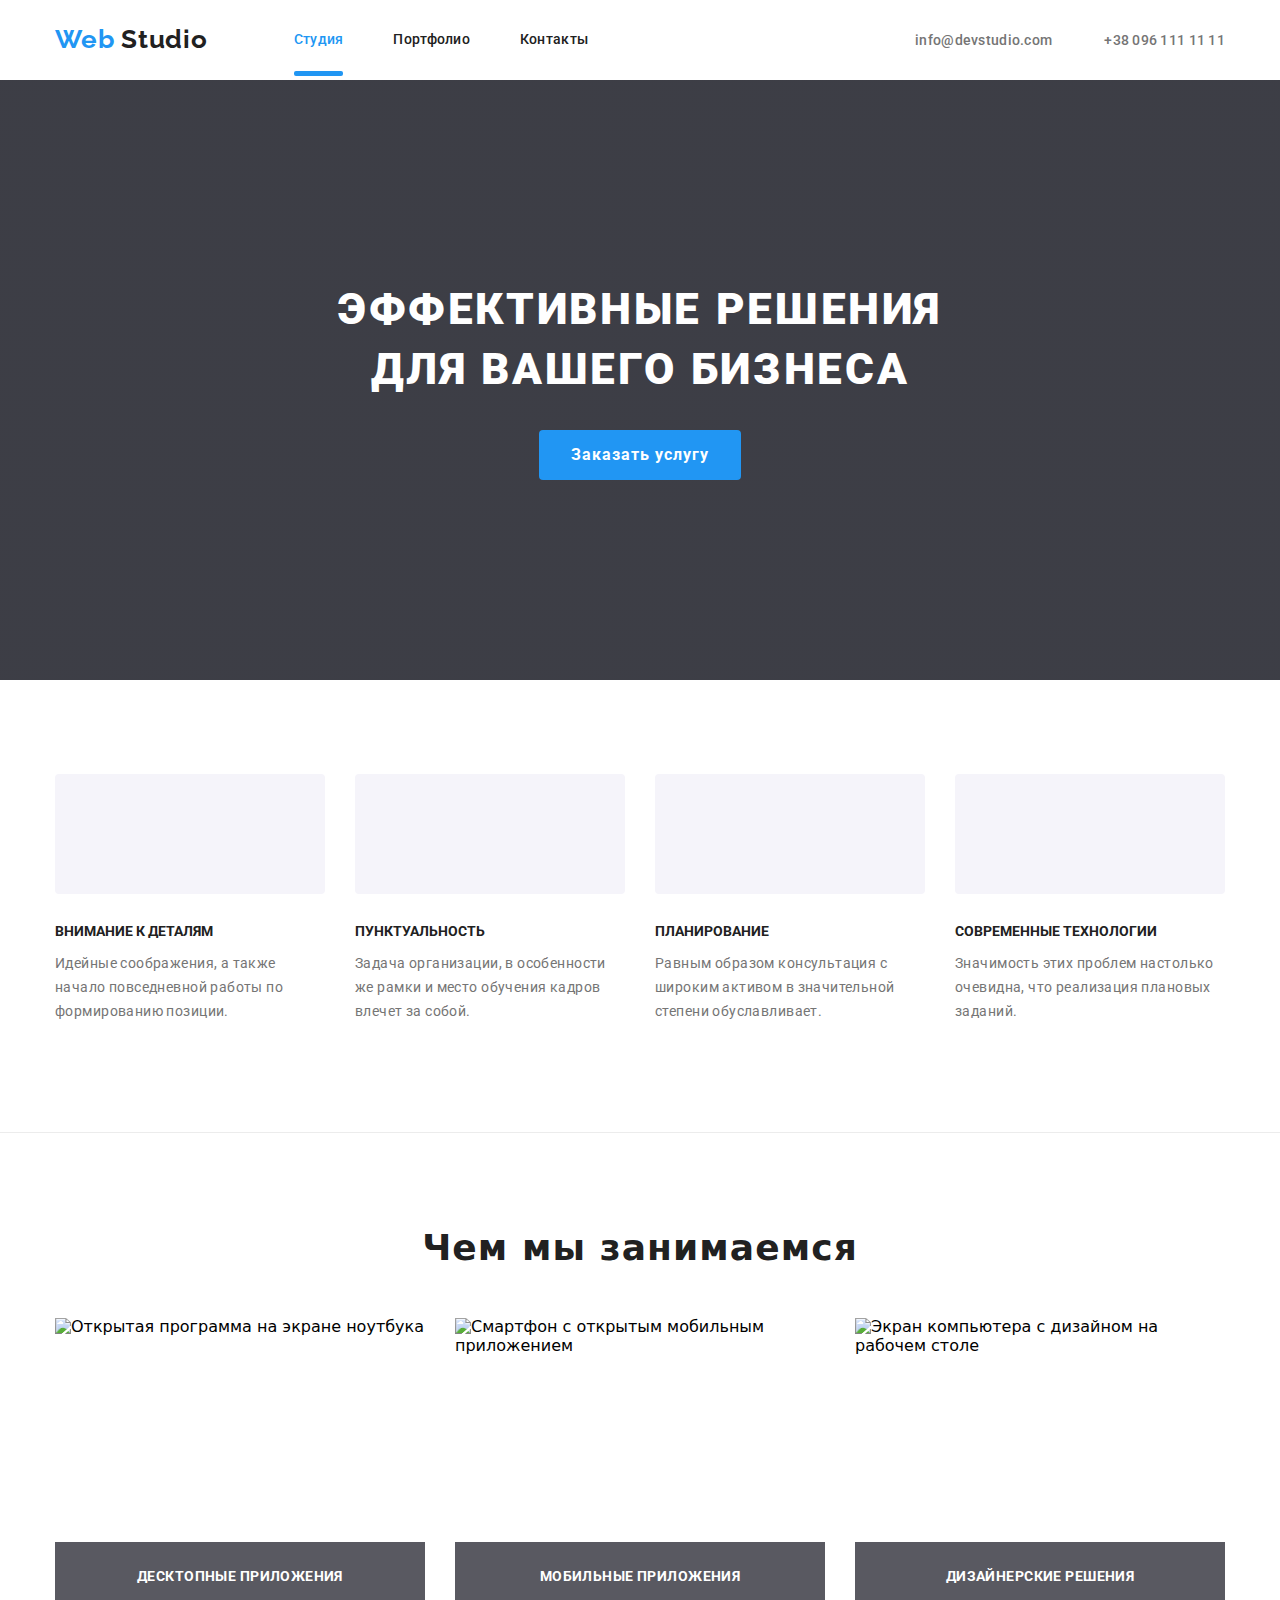
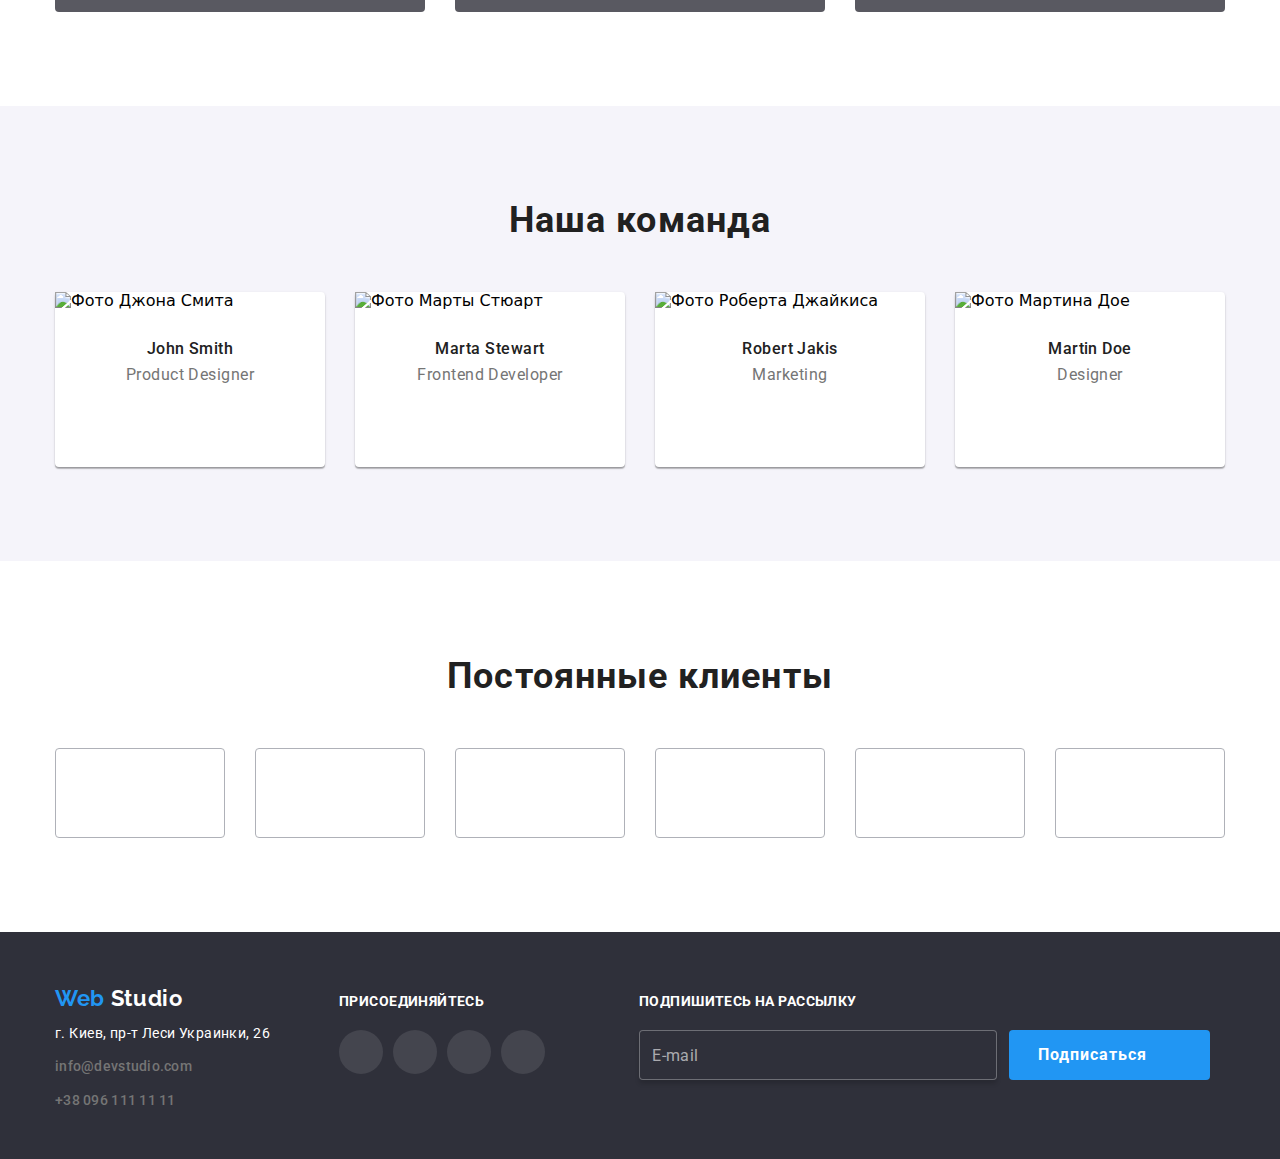
==== index.html @ b124687b "Modal start" ====
<!DOCTYPE html>
<html lang="ru">
  <head>
    <meta charset="UTF-8" />
    <meta name="viewport" content="width=device-width, initial-scale=1.0" />
    <link
      href="https://fonts.googleapis.com/css2?family=Raleway:wght@700&amp;family=Roboto:wght@400;500;700;900&amp;display=swap"
      rel="stylesheet"
    />
    <link rel="stylesheet" href="./css/main.min.css" />
    <title>Студия</title>
  </head>

  <body class="body">
    <!-- Шапка сайта -->
    <header class="page-header">
      <div class="container">
        <nav class="site-nav">
            <a class="link logo" lang="en" href="./index.html" 
              ><span class="web">Web</span> Studio</a
            >
            <button 
            type="button" 
            class="menu-button"
            aria-expanded="false"
            aria-controls="menu"
            data-menu-button
            >
            <svg
              width="40"
              height="40"
              aria-label="Переключатель мобильного меню"
            >
              <use class="icon-closed" href="./images/sprite.svg#icon-menu-closed"></use>
              <use class="icon-opened" href="./images/sprite.svg#icon-menu-opened"></use>
            </svg>
            </button>
            <div class="menu" id="menu" data-menu>
            <ul class="main-nav list">
              <li><a href="./index.html" class="link current">
                <span class="link-name current">Студия</span></a></li>
              <li><a href="./portfolio.html" class="link">Портфолио</a></li>
              <li><a href="" class="link">Контакты</a></li>
            </ul>
          <ul class="contacts list">
            <li class="contacts-item">
              <a class="contacts-link" href="mailto:info@devstudio.com">
                <svg class="icon envelope">
                  <use href="./images/sprite.svg#envelope"></use>
                </svg>
                info@devstudio.com
              </a>
            </li>
            <li class="contacts-item">
              <a class="contacts-link" href="tel:380961111111">
                <svg class="icon smartphone">
                  <use href="./images/sprite.svg#smartphone"></use>
                </svg>
                +38 096 111 11 11</a
              >
            </li>
          </ul>
          </div>
      </nav>
      </div>
    </header>
    <main>
      <!-- Функция заказа услуги -->
      <section class="hero">
        <div class="hero-content">
          <h1 class="hero-title">
            эффективные решения <br />для вашего бизнеса
          </h1>
          <button data-open-modal class="hero-button">Заказать услугу</button>
          <div class="backdrop is-hidden" data-backdrop>
            <form class="modal js-speaker-form" autocomplete="off">
              <h2 class="form-title">Оставьте свои данные, мы вам перезвоним</h2>
              <div class="form-field">
        <span class="form-icon">
          <svg class="icon-modal-mail" width=15 height=12>
           <use href="./images/sprite.svg#icon-modal-name"></use>
          </svg></span>
        <input
          type="text"
          class="form-input"
          name="name"
          id="name"
          placeholder=" "
        />
        <label for="name" class="form-label">Имя</label>
      </div>
      <div class="form-field">
      <span class="form-icon">
        <svg class="icon-modal-mail" width=15 height=12>
           <use href="./images/sprite.svg#icon-modal-phone"></use>
          </svg>
      </span>
      <input
          type="tel"
          class="form-input"
          name="telephone"
          id="telephone"
          placeholder=" "
        />
        <label for="telephone" class="form-label">Телефон</label>
      </div>
      <div class="form-field">
        <span class="form-icon">
          <svg class="icon-modal-mail" width=15 height=12>
           <use href="./images/sprite.svg#icon-modal-mail"></use>
          </svg>
        </span>
        <input
          type="email"
          class="form-input"
          name="mail"
          id="mail"
          placeholder=" "
        />
        <label for="mail" class="form-label">Почта</label>
      </div>
      <div class="form-field-comment">
        <textarea
          class="form-textarea"
          name="comment"
          id="comment"
          rows="8"
          placeholder=" "
        ></textarea>
        <label for="comment" class="form-comment">Комментарий</label>
      </div>
       <label class="form-checkbox">
              <input
                class="input-checkbox"
                type="checkbox"
                name="term"
                value="term"
              />
            <span class="icon-checkbox"></span>
            <span class="label-checkbox">Соглашаюсь с рассылкой и принимаю
              <a class="text-link" href="">Условия договора</a></span>
            </label>
      <button class="button-send">Отправить</button>
              <button class="btn-close" data-close-modal></button>
            </form>
            </div>
          </div>
        </div>
      </section>
      <!-- Преимущества -->
      <section class="benefits">
        <div class="container">
          <h2 class="visually-hidden benefits-title">Преимущества</h2>
          <ul class="benefits-flex list">
            <li class="benefits-item">
              <svg class="benefits-icon">
                <use href="./images/sprite.svg#antenna"></use>
              </svg>
              <h3 class="benefits-subtitle">Внимание к деталям</h3>
              <p class="benefits-text">
                Идейные соображения, а также начало повседневной работы по
                формированию позиции.
              </p>
            </li>
            <li class="benefits-item">
              <svg class="benefits-icon">
                <use href="./images/sprite.svg#clock"></use>
              </svg>
              <h3 class="benefits-subtitle">Пунктуальность</h3>
              <p class="benefits-text">
                Задача организации, в особенности же рамки и место обучения
                кадров влечет за собой.
              </p>
            </li>
            <li class="benefits-item">
              <svg class="benefits-icon">
                <use href="./images/sprite.svg#diagram"></use>
              </svg>
              <h3 class="benefits-subtitle">Планирование</h3>
              <p class="benefits-text">
                Равным образом консультация с широким активом в значительной
                степени обуславливает.
              </p>
            </li>
            <li class="benefits-item">
              <svg class="benefits-icon">
                <use href="./images/sprite.svg#astronaut"></use>
              </svg>
              <h3 class="benefits-subtitle">Современные технологии</h3>
              <p class="benefits-text">
                Значимость этих проблем настолько очевидна, что реализация
                плановых заданий.
              </p>
            </li>
          </ul>
        </div>
      </section>
      <!-- Предоставляемые услуги -->
      <section class="products">
        <div class="container">
          <h2 class="products-title">Чем мы занимаемся</h2>
          <ul class="products-flex list">
            <li class="products-item">
              <img
              class="image"
                src="./images/devices/laptop.jpg"
                alt="Открытая программа на экране ноутбука"
                width="370"
                height="294"
              />
              <p class="products-text">Десктопные приложения</p>
            </li>
            <li class="products-item">
              <img
              class="image"
                src="./images/devices/phone.jpg"
                alt="Смартфон c открытым мобильным приложением"
                width="370"
                height="294"
              />
              <p class="products-text">Мобильные приложения</p>
            </li>
            <li class="products-item">
              <img
              class="image"
                src="./images/devices/computer.jpg"
                alt="Экран компьютера с дизайном на рабочем столе"
                width="370"
                height="294"
              />
              <p class="products-text">Дизайнерские решения</p>
            </li>
          </ul>
        </div>
      </section>
      <!-- Команда -->
      <section class="workers">
        <div class="container">
          <h2 class="workers-title">Наша команда</h2>
          <ul class="workers-flex list">
            <li class="workers-item">
              <img
                src="./images/teamworkers/john.jpg"
                alt="Фото Джона Смита"
                width="270"
              />
              <h3 class="workers-subtitle">John Smith</h3>
              <p class="workers-text">Product Designer</p>
              <ul class="workers-socials list">
                <li class="workers-socials item">
                  <a
                    href="https://www.instagram.com/"
                    aria-label="Ссылка на Instagram"
                    class="workers-link"
                  >
                    <svg class="social-icon" width="20" height="20">
                      <use href="./images/sprite.svg#instagram"></use>
                    </svg>
                  </a>
                </li>
                <li class="workers-socials item">
                  <a
                    href="https://www.twitter.com/"
                    aria-label="Ссылка на Twitter"
                    class="workers-link"
                  >
                    <svg class="social-icon" width="20" height="20">
                      <use href="./images/sprite.svg#twitter"></use>
                    </svg>
                  </a>
                </li>
                <li class="workers-socials item">
                  <a
                    href="https://www.facebook.com/"
                    aria-label="Ссылка на Facebook"
                    class="workers-link"
                    ><svg class="social-icon" width="20" height="20">
                      <use href="./images/sprite.svg#facebook"></use></svg
                  ></a>
                </li>
                <li class="workers-socials item">
                  <a
                    href="https://www.linkedin.com/"
                    aria-label="Ссылка на LinkedIn"
                    class="workers-link"
                    ><svg class="social-icon" width="20" height="20">
                      <use href="./images/sprite.svg#linkedin"></use></svg
                  ></a>
                </li>
              </ul>
            </li>
            <li class="workers-item">
              <img
                src="./images/teamworkers/marta.jpg"
                alt="Фото Марты Стюарт"
                width="270"
              />
              <h3 class="workers-subtitle">Marta Stewart</h3>
              <p class="workers-text">Frontend Developer</p>
              <ul class="workers-socials list">
                <li class="workers-socials item">
                  <a
                    href="https://www.instagram.com/"
                    aria-label="Ссылка на Instagram"
                    class="workers-link"
                  >
                    <svg class="social-icon" width="20" height="20">
                      <use href="./images/sprite.svg#instagram"></use>
                    </svg>
                  </a>
                </li>
                <li class="workers-socials item">
                  <a
                    href="https://www.twitter.com/"
                    aria-label="Ссылка на Twitter"
                    class="workers-link"
                  >
                    <svg class="social-icon" width="20" height="20">
                      <use href="./images/sprite.svg#twitter"></use>
                    </svg>
                  </a>
                </li>
                <li class="workers-socials item">
                  <a
                    href="https://www.facebook.com/"
                    aria-label="Ссылка на Facebook"
                    class="workers-link"
                    ><svg class="social-icon" width="20" height="20">
                      <use href="./images/sprite.svg#facebook"></use></svg
                  ></a>
                </li>
                <li class="workers-socials item">
                  <a
                    href="https://www.linkedin.com/"
                    aria-label="Ссылка на LinkedIn"
                    class="workers-link"
                    ><svg class="social-icon" width="20" height="20">
                      <use href="./images/sprite.svg#linkedin"></use></svg
                  ></a>
                </li>
              </ul>
            </li>
            <li class="workers-item">
              <img
                src="./images/teamworkers/robert.jpg"
                alt="Фото Роберта Джайкиса"
                width="270"
              />
              <h3 class="workers-subtitle">Robert Jakis</h3>
              <p class="workers-text">Marketing</p>
              <ul class="workers-socials list">
                <li class="workers-socials item">
                  <a
                    href="https://www.instagram.com/"
                    aria-label="Ссылка на Instagram"
                    class="workers-link"
                  >
                    <svg class="social-icon" width="20" height="20">
                      <use href="./images/sprite.svg#instagram"></use>
                    </svg>
                  </a>
                </li>
                <li class="workers-socials item">
                  <a
                    href="https://www.twitter.com/"
                    aria-label="Ссылка на Twitter"
                    class="workers-link"
                  >
                    <svg class="social-icon" width="20" height="20">
                      <use href="./images/sprite.svg#twitter"></use>
                    </svg>
                  </a>
                </li>
                <li class="workers-socials item">
                  <a
                    href="https://www.facebook.com/"
                    aria-label="Ссылка на Facebook"
                    class="workers-link"
                    ><svg class="social-icon" width="20" height="20">
                      <use href="./images/sprite.svg#facebook"></use></svg
                  ></a>
                </li>
                <li class="workers-socials item">
                  <a
                    href="https://www.linkedin.com/"
                    aria-label="Ссылка на LinkedIn"
                    class="workers-link"
                    ><svg class="social-icon" width="20" height="20">
                      <use href="./images/sprite.svg#linkedin"></use></svg
                  ></a>
                </li>
              </ul>
            </li>
            <li class="workers-item">
              <img
                src="./images/teamworkers/martin.jpg"
                alt="Фото Мартина Дое"
                width="270"
              />
              <h3 class="workers-subtitle">Martin Doe</h3>
              <p class="workers-text">Designer</p>
              <ul class="workers-socials list">
                <li class="workers-socials item">
                  <a
                    href="https://www.instagram.com/"
                    aria-label="Ссылка на Instagram"
                    class="workers-link"
                  >
                    <svg class="social-icon" width="20" height="20">
                      <use href="./images/sprite.svg#instagram"></use>
                    </svg>
                  </a>
                </li>
                <li class="workers-socials item">
                  <a
                    href="https://www.twitter.com/"
                    aria-label="Ссылка на Twitter"
                    class="workers-link"
                  >
                    <svg class="social-icon" width="20" height="20">
                      <use href="./images/sprite.svg#twitter"></use>
                    </svg>
                  </a>
                </li>
                <li class="workers-socials item">
                  <a
                    href="https://www.facebook.com/"
                    aria-label="Ссылка на Facebook"
                    class="workers-link"
                    ><svg class="social-icon" width="20" height="20">
                      <use href="./images/sprite.svg#facebook"></use></svg
                  ></a>
                </li>
                <li class="workers-socials item">
                  <a
                    href="https://www.linkedin.com/"
                    aria-label="Ссылка на LinkedIn"
                    class="workers-link"
                    ><svg class="social-icon" width="20" height="20">
                      <use href="./images/sprite.svg#linkedin"></use></svg
                  ></a>
                </li>
              </ul>
            </li>
          </ul>
        </div>
      </section>
      <!-- Постоянные клиенты -->
      <section class="clients">
        <div class="container">
          <h2 class="clients-title">Постоянные клиенты</h2>
          <ul class="clients-flex list">
            <li class="clients-item">
              <a href="" aria-label="Ссылка на YA & CO" class="clients-link">
                <svg class="clients-icon" width="45" height="50">
                  <use href="./images/sprite.svg#client1"></use>
                </svg>
              </a>
            </li>
            <li class="clients-item">
              <a
                href=""
                aria-label="Ссылка на COMPANY TAGLINE HERE"
                class="clients-link"
              >
                <svg class="clients-icon" width="40" height="52">
                  <use href="./images/sprite.svg#client2"></use>
                </svg>
              </a>
            </li>
            <li class="clients-item">
              <a href="" aria-label="Ссылка на COMPANY" class="clients-link">
                <svg class="clients-icon" width="41" height="42">
                  <use href="./images/sprite.svg#client3"></use>
                </svg>
              </a>
            </li>
            <li class="clients-item">
              <a
                href=""
                aria-label="Ссылка на FOSTER PETERS"
                class="clients-link"
              >
                <svg class="clients-icon" width="80" height="42">
                  <use href="./images/sprite.svg#client4"></use>
                </svg>
              </a>
            </li>
            <li class="clients-item">
              <a href="" aria-label="Ссылка на BRAND" class="clients-link">
                <svg class="clients-icon" width="59" height="47">
                  <use href="./images/sprite.svg#client5"></use>
                </svg>
              </a>
            </li>
            <li class="clients-item">
              <a
                href=""
                aria-label="Ссылка на COMPANY TAG LINE"
                class="clients-link"
              >
                <svg class="clients-icon" width="88" height="45">
                  <use href="./images/sprite.svg#client6"></use>
                </svg>
              </a>
            </li>
          </ul>
        </div>
      </section>
    </main>
    <!-- Футер -->
    <footer class="footer">
      <div class="container">
        <div class="footer-flex">
          <div class="footer-info">
            <a lang="en" href="./index.html" class="footer-logo"
              ><span class="web">Web</span> Studio</a
            >
            <address>
              <a
                href="https://www.google.com/maps/place/%D0%B1%D1%83%D0%BB.+%D0%9B%D0%B5%D1%81%D0%B8+%D0%A3%D0%BA%D1%80%D0%B0%D0%B8%D0%BD%D0%BA%D0%B8,+26,+%D0%9A%D0%B8%D0%B5%D0%B2,+02000/@50.4265807,30.5361971,17z/data=!3m1!4b1!4m5!3m4!1s0x40d4cf0e033ecbe9:0x57a4dffefec77da0!8m2!3d50.4265807!4d30.5383858"
                class="address"
                target="_blank"
                >г. Киев, пр-т Леси Украинки, 26</a
              >
            </address>
            <ul class="footer-contacts list">
              <li class="footer-contacts-link">
                <a class="contacts-link" href="mailto:info@devstudio.com"
                  >info@devstudio.com</a
                >
              </li>
              <li class="footer-contacts-link">
                <a class="contacts-link" href="tel:380961111111"
                  >+38 096 111 11 11</a
                >
              </li>
            </ul>
          </div>
          <!-- Ссылки на соц сети -->
          <div class="footer-join">
            <p class="socials-subtitle">присоединяйтесь</p>
            <ul class="footer-socials list">
              <li class="socials-item">
                <a
                  class="socials-link"
                  href="https://www.instagram.com/"
                  aria-label="Ссылка на Instagram"
                >
                  <svg class="social-icon footer" width="20" height="20">
                    <use href="./images/sprite.svg#instagram"></use>
                  </svg>
                </a>
              </li>
              <li class="socials-item">
                <a
                  class="socials-link"
                  href="https://www.twitter.com/"
                  aria-label="Ссылка на Twitter"
                >
                  <svg class="social-icon footer" width="20" height="20">
                    <use href="./images/sprite.svg#twitter"></use>
                  </svg>
                </a>
              </li>
              <li class="socials-item">
                <a
                  class="socials-link"
                  href="https://www.facebook.com/"
                  aria-label="Ссылка на Facebook"
                >
                  <svg class="social-icon footer" width="20" height="20">
                    <use href="./images/sprite.svg#facebook"></use>
                  </svg>
                </a>
              </li>
              <li class="socials-item">
                <a
                  class="socials-link"
                  href="https://www.linkedin.com/"
                  aria-label="Ссылка на LinkedIn"
                >
                  <svg class="social-icon footer" width="20" height="20">
                    <use href="./images/sprite.svg#linkedin"></use></svg
                ></a>
              </li>
            </ul>
          </div>
          <form class="form js-speaker-form" autocomplete="off">
        <label for="mail" class="label-subscription">подпишитесь на рассылку</label>
        </br>
        <div class="form-subscription">
        <input
          type="email"
          name="mail"
          id="mail"
          placeholder="E-mail"
        />
        <button type="submit">Подписаться<svg class="icon-send">
          <use href="./images/sprite.svg#send"></use></svg>
        </button>
      </div>
    </footer>
    <script>
      (() => {
        document
          .querySelector('.js-speaker-form')
          .addEventListener('submit', e => {
            e.preventDefault();

            new FormData(e.currentTarget).forEach((value, name) =>
              console.log(`${name}: ${value}`),
            );

            e.currentTarget.reset();
          });
      })();
    </script>
     <script src="./js/modal.js"></script>
     <script src="./js/menu.js"></script>
  </body>
</html>
---- css/main.min.css ----
/*! modern-normalize v0.6.0 | MIT License | https://github.com/sindresorhus/modern-normalize */*,*::before,*::after{-webkit-box-sizing:border-box;box-sizing:border-box}:root{-moz-tab-size:4;-o-tab-size:4;tab-size:4}html{line-height:1.15;-webkit-text-size-adjust:100%}body{margin:0}body{font-family:system-ui,-apple-system,"Segoe UI",Roboto,Helvetica,Arial,sans-serif,"Apple Color Emoji","Segoe UI Emoji"}hr{height:0}abbr[title]{-webkit-text-decoration:underline dotted;text-decoration:underline dotted}b,strong{font-weight:bolder}code,kbd,samp,pre{font-family:SFMono-Regular, Consolas, "Liberation Mono", Menlo, monospace;font-size:1em}small{font-size:80%}sub,sup{font-size:75%;line-height:0;position:relative;vertical-align:baseline}sub{bottom:-0.25em}sup{top:-0.5em}button,input,optgroup,select,textarea{font-family:inherit;font-size:100%;line-height:1.15;margin:0}button,select{text-transform:none}button,[type="button"],[type="reset"],[type="submit"]{-webkit-appearance:button}button::-moz-focus-inner,[type="button"]::-moz-focus-inner,[type="reset"]::-moz-focus-inner,[type="submit"]::-moz-focus-inner{border-style:none;padding:0}button:-moz-focusring,[type="button"]:-moz-focusring,[type="reset"]:-moz-focusring,[type="submit"]:-moz-focusring{outline:1px dotted ButtonText}fieldset{padding:0.35em 0.75em 0.625em}legend{padding:0}progress{vertical-align:baseline}[type="number"]::-webkit-inner-spin-button,[type="number"]::-webkit-outer-spin-button{height:auto}[type="search"]{-webkit-appearance:textfield;outline-offset:-2px}[type="search"]::-webkit-search-decoration{-webkit-appearance:none}::-webkit-file-upload-button{-webkit-appearance:button;font:inherit}summary{display:list-item}.main-nav,.contacts{font-family:"Roboto",sans-serif;background-color:white;color:#757575}.logo,.main-nav .link,.contacts-link,.workers-link,.clients-link,.footer-logo,address a,.footer-contacts-link,.socials-link,.examples-item{text-decoration:none}.main-nav,.contacts,.benefits-flex,.products-flex,.workers-flex,.workers-socials.list,.clients-flex,.footer-contacts,.footer-socials,.examples-flex{margin:0;padding:0;list-style:none}.image{display:block;max-width:100%}.benefits-title,.portfolio-title{position:absolute;width:1px;height:1px;margin:-1px;border:0;padding:0;clip:rect(0 0 0 0);overflow:hidden}.hero-button,.button-send,.form-subscription button{display:inline-block;-webkit-box-align:center;-ms-flex-align:center;align-items:center;padding:10px 32px;min-width:200px;min-height:50px;border:0px;border-radius:4px;font-family:"Roboto",sans-serif;color:#fff;background-color:#2196f3;font-weight:700;font-size:16px;line-height:1.87;letter-spacing:0.06em;cursor:pointer}.container{padding-left:15px;padding-right:15px;margin-right:auto;margin-left:auto}@media screen and (min-width: 480px){.container{width:480px}}@media screen and (min-width: 768px){.container{width:768px}}@media screen and (min-width: 1200px){.container{width:1200px}}.page-header{position:relative}.site-nav{display:-webkit-box;display:-ms-flexbox;display:flex}@media screen and (max-width: 767px){.site-nav{-webkit-box-pack:justify;-ms-flex-pack:justify;justify-content:space-between}}.logo{color:#212121;font-family:"Raleway",sans-serif;font-weight:700;letter-spacing:0.03em}@media screen and (max-width: 767px){.logo{padding:16px 0px;font-size:24px;line-height:1.16}}@media screen and (min-width: 768px){.logo{padding:26px 0px;font-size:24px;line-height:1.16}}@media screen and (min-width: 1200px){.logo{padding:24px 0px;font-size:26px;line-height:1.19}}.web{color:#2196f3}.menu-button{margin:0;padding:0;border:none;background-color:transparent}@media screen and (min-width: 768px){.menu-button{display:none}}.menu-button .icon-closed{display:none}.menu-button.is-open .icon-closed{display:block}.menu-button.is-open .icon-opened{display:none}.menu{font-family:"Roboto",sans-serif;font-weight:500;letter-spacing:0.02em}@media screen and (max-width: 767px){.menu{display:none;position:absolute;top:100%;left:0;width:100%;height:393px;background-color:white;text-align:center;font-size:18px}.menu.is-open{display:block}}@media screen and (min-width: 768px){.menu{display:-webkit-box;display:-ms-flexbox;display:flex;margin-left:auto}}@media screen and (max-width: 767px){.main-nav{display:block;margin-top:60px;font-size:18px}}@media screen and (min-width: 768px){.main-nav{display:-webkit-box;display:-ms-flexbox;display:flex;-ms-flex-wrap:wrap;flex-wrap:wrap;margin-top:0px;font-size:14px}}@media screen and (max-width: 767px){.main-nav>li:not(:first-child){margin-top:40px}}@media screen and (min-width: 768px){.main-nav>li:not(:first-child){margin-left:50px}}@media screen and (min-width: 768px){.main-nav>li{padding:32px 0px}}.main-nav .link{position:relative;display:block;color:#212121;line-height:1.1;letter-spacing:0.02em;-webkit-transition:color 250ms cubic-bezier(0.4, 0, 0.2, 1);transition:color 250ms cubic-bezier(0.4, 0, 0.2, 1)}.main-nav .link.current{color:#2196f3}.link-name{position:relative}.main-nav .link-name.current::after{content:"";position:absolute;display:block;width:100%;margin-top:8px;left:0;height:5px;border-radius:2px;background-color:#2196f3;-webkit-transition:color 250ms cubic-bezier(0.4, 0, 0.2, 1);transition:color 250ms cubic-bezier(0.4, 0, 0.2, 1)}@media screen and (min-width: 768px){.main-nav .link-name.current::after{top:32px}}@media screen and (max-width: 1199px){.contacts{display:block}}@media screen and (max-width: 767px){.contacts{margin-top:60px;font-size:18px}}@media screen and (min-width: 768px){.contacts{margin-top:21px;margin-bottom:21px;margin-left:84px;font-size:12px;-webkit-box-align:center;-ms-flex-align:center;align-items:center}}@media screen and (min-width: 1200px){.contacts{display:-webkit-box;display:-ms-flexbox;display:flex;margin-top:0px;margin-bottom:0px;font-size:14px;margin-left:305px}}@media screen and (min-width: 1200px){.contacts-item{padding:32px 0px}}@media screen and (max-width: 767px){.contacts>li:not(:first-child){margin-top:16px}}@media screen and (min-width: 768px){.contacts>li:not(:first-child){margin-top:10px}}@media screen and (min-width: 1200px){.contacts>li:not(:first-child){margin-top:0px;margin-left:30px}}.contacts-link{display:-webkit-inline-box;display:-ms-inline-flexbox;display:inline-flex;-webkit-box-align:center;-ms-flex-align:center;align-items:center;color:#757575;font-weight:500;line-height:1.16;letter-spacing:0.02em;-webkit-transition:color 250ms cubic-bezier(0.4, 0, 0.2, 1);transition:color 250ms cubic-bezier(0.4, 0, 0.2, 1)}.contacts-link:hover,.contacts-link:focus{color:#2196f3}@media screen and (max-width: 767px){.сontacts-item:not(:first-child){margin-top:16px}}.icon{display:inline-block;padding:0;background-repeat:no-repeat;fill:currentColor;cursor:pointer}@media screen and (max-width: 767px) and (min-width: 1200px){.contacts-link>.icon{width:16px;height:11px;margin-right:10px}}@media screen and (min-width: 768px){.contacts-link>.icon{width:14px;height:10px;margin-right:8px}}.hero-content{position:relative;margin-left:auto;margin-right:auto;padding-top:118px;max-width:640px;min-height:400px;text-align:center;background-color:#757575;background-repeat:no-repeat;background-position:center;background-size:cover;background-image:-webkit-gradient(linear, left top, right top, from(rgba(47,48,58,0.8)), to(rgba(47,48,58,0.8))),url("../images/hero/hero-mobile.jpg");background-image:linear-gradient(to right, rgba(47,48,58,0.8), rgba(47,48,58,0.8)),url("../images/hero/hero-mobile.jpg")}@media screen and (-webkit-min-device-pixel-ratio: 2), screen and (min-resolution: 2dppx){.hero-content{background-image:-webkit-gradient(linear, left top, right top, from(rgba(47,48,58,0.8)), to(rgba(47,48,58,0.8))),url("../images/hero/hero-mobile@2x.jpg");background-image:linear-gradient(to right, rgba(47,48,58,0.8), rgba(47,48,58,0.8)),url("../images/hero/hero-mobile@2x.jpg")}}@media screen and (min-width: 768px){.hero-content{max-width:1024px;min-height:400px;background-image:-webkit-gradient(linear, left top, right top, from(rgba(47,48,58,0.8)), to(rgba(47,48,58,0.8))),url("../images/hero/hero-tablet.jpg");background-image:linear-gradient(to right, rgba(47,48,58,0.8), rgba(47,48,58,0.8)),url("../images/hero/hero-tablet.jpg")}}@media screen and (-webkit-min-device-pixel-ratio: 2), screen and (min-resolution: 2dppx){.hero-content{background-image:-webkit-gradient(linear, left top, right top, from(rgba(47,48,58,0.8)), to(rgba(47,48,58,0.8))),url("../images/hero/hero-tablet@2x.jpg");background-image:linear-gradient(to right, rgba(47,48,58,0.8), rgba(47,48,58,0.8)),url("../images/hero/hero-tablet@2x.jpg")}}@media screen and (min-width: 1200px){.hero-content{padding-top:200px;max-width:1600px;min-height:600px;background-image:-webkit-gradient(linear, left top, right top, from(rgba(47,48,58,0.8)), to(rgba(47,48,58,0.8))),url("../images/hero/hero-desktop.jpg");background-image:linear-gradient(to right, rgba(47,48,58,0.8), rgba(47,48,58,0.8)),url("../images/hero/hero-desktop.jpg")}}@media screen and (-webkit-min-device-pixel-ratio: 2), screen and (min-resolution: 2dppx){.hero-content{background-image:-webkit-gradient(linear, left top, right top, from(rgba(47,48,58,0.8)), to(rgba(47,48,58,0.8))),url("../images/hero/hero-desktop@2x.jpg");background-image:linear-gradient(to right, rgba(47,48,58,0.8), rgba(47,48,58,0.8)),url("../images/hero/hero-desktop@2x.jpg")}}.hero-title{margin-top:0;margin-bottom:30px;color:#fff;font-family:"Roboto",sans-serif;text-align:center;font-weight:900;letter-spacing:0.06em;text-transform:uppercase}@media screen and (max-width: 1199px){.hero-title{font-size:26px;line-height:1.62}}@media screen and (min-width: 1200px){.hero-title{font-size:44px;line-height:1.36}}.backdrop{position:absolute;padding:93px 15px;top:0;left:0;width:100%;height:100%;text-align:center;background-color:rgba(0,0,0,0.2);overflow-y:scroll;-webkit-transition:opacity 250ms cubic-bezier(0.4, 0, 0.2, 1);transition:opacity 250ms cubic-bezier(0.4, 0, 0.2, 1)}.backdrop.is-hidden{display:none}.backdrop.is-hidden .modal{-webkit-transform:translate(-50%, -50%) scale(1.1);transform:translate(-50%, -50%) scale(1.1)}.modal{text-align:center;padding:40px;background-color:#fff;-webkit-box-shadow:0px 2px 1px rgba(0,0,0,0.2),0px 1px 1px rgba(0,0,0,0.14),0px 1px 3px rgba(0,0,0,0.12);box-shadow:0px 2px 1px rgba(0,0,0,0.2),0px 1px 1px rgba(0,0,0,0.14),0px 1px 3px rgba(0,0,0,0.12);border-radius:4px}@media screen and (min-width: 480px){.modal{position:absolute;top:10%;left:50%;-webkit-transform:translate(-50%, 0);transform:translate(-50%, 0);max-width:450px;max-height:609px;width:100%}}@media screen and (min-width: 1200px){.modal{max-width:528px;max-height:581px;width:100%}}.btn-close{display:-webkit-box;display:-ms-flexbox;display:flex;position:absolute;width:30px;height:30px;border:none;border-radius:50%;background-image:url("../images/modal-icons/btn-close.svg");background-size:contain;background-repeat:no-repeat;cursor:pointer}@media screen and (max-width: 479px){.btn-close{top:25%;right:5%}}@media screen and (min-width: 480px){.btn-close{top:1%;right:2%}}.btn-close:hover,.btn-close:focus{fill:var(#2196f3)}.modal{font-family:"Roboto",sans-serif}.form-title{margin-top:0px;margin-bottom:30px;font-weight:700;font-size:20px;line-height:1.15;letter-spacing:0.03em;text-align:center;color:#212121}.form-field{position:relative;margin-bottom:28px}.form-field:focus-within>.form-label{color:#2196f3;font-size:12px;-webkit-transform:translateY(-42px) translateX(-32px);transform:translateY(-42px) translateX(-32px)}.form-field:focus-within>.form-icon{fill:#2196f3}.form-label{position:absolute;font-weight:400;font-size:14px;line-height:1.14;letter-spacing:0.01em;top:50%;left:42px;-webkit-transform:translateY(-50%);transform:translateY(-50%);-webkit-transition:-webkit-transform 250ms cubic-bezier(0.4, 0, 0.2, 1);transition:-webkit-transform 250ms cubic-bezier(0.4, 0, 0.2, 1);transition:transform 250ms cubic-bezier(0.4, 0, 0.2, 1);transition:transform 250ms cubic-bezier(0.4, 0, 0.2, 1), -webkit-transform 250ms cubic-bezier(0.4, 0, 0.2, 1)}.form-label,.form-comment{color:#757575}.form-input,.form-textarea{display:-webkit-inline-box;display:-ms-inline-flexbox;display:inline-flex;border:1px solid rgba(33,33,33,0.2);border-radius:4px;outline:0px}.form-input{margin:0;padding:12px 18px;padding-left:42px;width:100%;height:40px}.form-input:hover,.form-input:focus{border:1px solid #2196f3}.form-input:not(:placeholder-shown)+.form-label{-webkit-transform:translateY(-42px) translateX(-32px);transform:translateY(-42px) translateX(-32px)}.form-icon{position:absolute;display:inline-block;top:50%;left:16px;-webkit-transform:translateY(-50%);transform:translateY(-50%);-webkit-transition:-webkit-transform 250ms cubic-bezier(0.4, 0, 0.2, 1);transition:-webkit-transform 250ms cubic-bezier(0.4, 0, 0.2, 1);transition:transform 250ms cubic-bezier(0.4, 0, 0.2, 1);transition:transform 250ms cubic-bezier(0.4, 0, 0.2, 1), -webkit-transform 250ms cubic-bezier(0.4, 0, 0.2, 1)}.form-field-comment{position:relative;margin-bottom:20px}.form-field-comment:focus-within>.form-comment{-webkit-transform:translateY(-42px);transform:translateY(-42px);color:#2196f3;font-size:12px}.form-textarea{display:block;resize:none;padding:12px 16px;width:100%;height:120px}.form-textarea:hover,.form-textarea:focus{border:1px solid #2196f3}.form-textarea:not(:placeholder-shown)+.form-comment{-webkit-transform:translateY(-42px);transform:translateY(-42px)}.form-comment{position:absolute;top:20px;left:16px;-webkit-transform:translateY(-50%);transform:translateY(-50%);-webkit-transition:-webkit-transform 250ms cubic-bezier(0.4, 0, 0.2, 1);transition:-webkit-transform 250ms cubic-bezier(0.4, 0, 0.2, 1);transition:transform 250ms cubic-bezier(0.4, 0, 0.2, 1);transition:transform 250ms cubic-bezier(0.4, 0, 0.2, 1), -webkit-transform 250ms cubic-bezier(0.4, 0, 0.2, 1);font-weight:400;font-size:14px;line-height:1.14;letter-spacing:0.01em}.form-checkbox{display:-webkit-box;display:-ms-flexbox;display:flex;text-align:center;-webkit-box-align:center;-ms-flex-align:center;align-items:center;-webkit-box-pack:center;-ms-flex-pack:center;justify-content:center}.input-checkbox{position:absolute;width:1px;height:1px;margin:-1px;border:0;padding:0;clip:rect(0 0 0 0);overflow:hidden}.input-checkbox:checked+.icon-checkbox,.input-checkbox:checked:focus+.icon-checkbox{border:none;width:15px;height:16px;background-image:url("../images/modal-icons/icon-checked.svg");background-repeat:no-repeat;background-size:contain;border-radius:2px}.icon-checkbox{margin-right:5px;width:15px;height:16px;border:2px solid black;border-radius:20%}.label-checkbox{margin:0;left:36px;text-align:center;font-weight:400;font-size:14px;line-height:1.71}.text-link{color:#2196f3;text-decoration:underline}.button-send{margin-top:30px;-webkit-box-shadow:0px 4px 4px rgba(0,0,0,0.15);box-shadow:0px 4px 4px rgba(0,0,0,0.15)}.benefits{padding:94px 0px;margin:auto}.benefits-flex{display:-webkit-box;display:-ms-flexbox;display:flex;-ms-flex-wrap:wrap;flex-wrap:wrap}.benefits-item{width:270px;margin-right:30px}.benefits-item:nth-child(4n){margin-right:0px}.benefits-icon{display:block;width:270px;height:120px;padding:25px 100px;border-radius:4px;background-color:#f5f4fa;background-repeat:no-repeat;background-position:center}.benefits-subtitle{margin-top:30px;margin-bottom:10px;font-family:"Roboto",sans-serif;color:#212121;text-transform:uppercase;font-weight:700;font-size:14px;line-height:1}.benefits-text{font-family:"Roboto",sans-serif;color:#757575;font-weight:400;font-size:14px;line-height:1.7;letter-spacing:0.03em}.products{padding-top:94px;padding-bottom:94px;border-top:1px solid #ececec}.products-title{margin-top:0;margin-bottom:50px;color:#212121;font-weight:700;font-size:36px;line-height:1.16;letter-spacing:0.03em;text-align:center}.products-flex{display:-webkit-box;display:-ms-flexbox;display:flex;-ms-flex-wrap:wrap;flex-wrap:wrap}.products-item{position:relative;width:370px;height:294px;margin-right:30px}.products-item:nth-child(3n){margin-right:0px}.products-text{position:absolute;width:100%;height:70px;bottom:0;margin:0;padding:27px;color:#fff;background:rgba(47,48,58,0.8);border-radius:0px 0px 4px 4px;font-family:"Roboto",sans-serif;font-weight:700;font-size:14px;line-height:1.14;text-align:center;letter-spacing:0.03em;text-transform:uppercase}.workers{padding-top:94px;padding-bottom:94px;background-color:#f5f4fa}.workers-title{margin-top:0;margin-bottom:50px;color:#212121;font-family:"Roboto",sans-serif;font-weight:700;font-size:36px;line-height:1.16;letter-spacing:0.03em;text-align:center}.workers-flex{display:-webkit-box;display:-ms-flexbox;display:flex;-ms-flex-wrap:wrap;flex-wrap:wrap}.workers-item{width:270px;margin-right:30px;padding-bottom:24px;border-radius:4px;background-color:#fff;-webkit-box-shadow:0px 2px 1px rgba(0,0,0,0.2),0px 1px 1px rgba(0,0,0,0.14),0px 1px 3px rgba(0,0,0,0.12);box-shadow:0px 2px 1px rgba(0,0,0,0.2),0px 1px 1px rgba(0,0,0,0.14),0px 1px 3px rgba(0,0,0,0.12)}.workers-item:nth-child(4n){margin-right:0px}.workers-subtitle{margin-top:30px;margin-bottom:0px;color:#212121;font-family:"Roboto",sans-serif;font-weight:500;font-size:16px;line-height:1;letter-spacing:0.03em;text-align:center}.workers-text{margin-top:10px;color:#757575;font-family:"Roboto",sans-serif;font-weight:400;font-size:16px;line-height:1;letter-spacing:0.03em;text-align:center}.workers-socials.list{display:-webkit-box;display:-ms-flexbox;display:flex;-webkit-box-pack:center;-ms-flex-pack:center;justify-content:center;margin-top:16px}.workers-socials.item{margin-right:10px}.workers-socials.item:nth-child(4n){margin-right:0px}.workers-link{display:-webkit-box;display:-ms-flexbox;display:flex;-webkit-box-pack:center;-ms-flex-pack:center;justify-content:center;-webkit-box-align:center;-ms-flex-align:center;align-items:center;width:44px;height:44px;border-radius:50%;color:#afb1b8;-webkit-transition:background-color 250ms cubic-bezier(0.4, 0, 0.2, 1),color 250ms cubic-bezier(0.4, 0, 0.2, 1);transition:background-color 250ms cubic-bezier(0.4, 0, 0.2, 1),color 250ms cubic-bezier(0.4, 0, 0.2, 1)}.workers-link:hover,.workers-link:focus{color:#fff;background-color:#2196f3}.social-icon{fill:currentColor}.social-icon:hover,.social-icon:focus{fill:#fff}.clients{padding-top:94px;padding-bottom:94px}.clients-title{margin-top:0px;margin-bottom:50px;color:#212121;font-family:"Roboto",sans-serif;font-weight:700;font-size:36px;line-height:1.2;text-align:center;letter-spacing:0.03em}.clients-flex{display:-webkit-box;display:-ms-flexbox;display:flex;-ms-flex-wrap:wrap;flex-wrap:wrap;-webkit-box-pack:space-evenly;-ms-flex-pack:space-evenly;justify-content:space-evenly}.clients-item{width:170px;margin-right:30px;background-color:#fff}.clients-item:nth-child(6n){margin-right:0px}.clients-link{display:-webkit-box;display:-ms-flexbox;display:flex;-webkit-box-pack:center;-ms-flex-pack:center;justify-content:center;-webkit-box-align:center;-ms-flex-align:center;align-items:center;width:170px;height:90px;color:#afb1b8;border:1px solid #afb1b8;border-radius:4px;-webkit-transition:color 250ms cubic-bezier(0.4, 0, 0.2, 1),border-color 250ms cubic-bezier(0.4, 0, 0.2, 1);transition:color 250ms cubic-bezier(0.4, 0, 0.2, 1),border-color 250ms cubic-bezier(0.4, 0, 0.2, 1)}.clients-link:hover,.clients-link:focus{color:#2196f3;border-color:#2196f3}.clients-icon{fill:currentColor;cursor:pointer}footer{background-color:#2f303a}.footer-flex{display:-webkit-box;display:-ms-flexbox;display:flex;padding-top:48px;-webkit-box-align:baseline;-ms-flex-align:baseline;align-items:baseline}.footer-logo{color:#fff;font-family:"Raleway",sans-serif;font-weight:700;font-size:22px;line-height:1.18;letter-spacing:0.03em}address a{display:block;margin-top:10px;color:#fff;font-style:normal;font-family:"Roboto",sans-serif;font-weight:400;font-size:14px;line-height:1.7;letter-spacing:0.03em}.footer-contacts{display:block;padding-bottom:46px;background-color:#2f303a;font-family:"Roboto",sans-serif;font-weight:400;font-size:14px;line-height:1.7;letter-spacing:0.03em;color:rgba(255,255,255,0.6)}.footer-contacts-link{margin-top:10px}.footer-join{display:block;margin-left:69px}.socials-subtitle{color:#fff;font-family:"Roboto",sans-serif;font-weight:700;font-size:14px;line-height:1.1;letter-spacing:0.03em;text-transform:uppercase}.footer-socials{display:-webkit-box;display:-ms-flexbox;display:flex;-webkit-box-pack:justify;-ms-flex-pack:justify;justify-content:space-between;margin-top:21px}.socials-item{margin-right:10px}.socials-item:nth-child(4n){margin-right:0px}.socials-link{display:-webkit-box;display:-ms-flexbox;display:flex;-webkit-box-pack:center;-ms-flex-pack:center;justify-content:center;-webkit-box-align:center;-ms-flex-align:center;align-items:center;width:44px;height:44px;border-radius:50%;background-color:rgba(255,255,255,0.1);-webkit-transition:background-color 250ms cubic-bezier(0.4, 0, 0.2, 1),color 250ms cubic-bezier(0.4, 0, 0.2, 1);transition:background-color 250ms cubic-bezier(0.4, 0, 0.2, 1),color 250ms cubic-bezier(0.4, 0, 0.2, 1)}.socials-link:hover,.socials-link:focus{color:#fff;background-color:#2196f3}.social-icon.footer{fill:#fff}.label-subscription{margin-left:94px;color:#fff;font-family:"Roboto",sans-serif;font-weight:700;font-size:14px;line-height:1.1;letter-spacing:0.03em;text-transform:uppercase}.form-subscription{display:-webkit-box;display:-ms-flexbox;display:flex;margin-top:20px;margin-left:94px}.form-subscription input{padding:18px 12px;border:1px solid rgba(255,255,255,0.3);-webkit-box-shadow:0px 4px 4px rgba(0,0,0,0.15);box-shadow:0px 4px 4px rgba(0,0,0,0.15);border-radius:4px;width:358px;height:50px;font-weight:400;font-size:16px;line-height:1.87;letter-spacing:0.03em;background-color:#2f303a}.form-subscription input::-webkit-input-placeholder{font-family:"Roboto",sans-serif;color:rgba(255,255,255,0.6)}.form-subscription input:-ms-input-placeholder{font-family:"Roboto",sans-serif;color:rgba(255,255,255,0.6)}.form-subscription input::-ms-input-placeholder{font-family:"Roboto",sans-serif;color:rgba(255,255,255,0.6)}.form-subscription input::placeholder{font-family:"Roboto",sans-serif;color:rgba(255,255,255,0.6)}.form-subscription button{display:-webkit-inline-box;display:-ms-inline-flexbox;display:inline-flex;-webkit-box-align:center;-ms-flex-align:center;align-items:center;margin-left:12px;padding-left:29px;padding-right:29px}.icon-send{width:24px;height:24px;margin-left:10px}.portfolio-header{border-bottom:1px solid #ececec}.portfolio{padding:94px 0px}.nav-filters{display:-webkit-box;display:-ms-flexbox;display:flex;-ms-flex-wrap:wrap;flex-wrap:wrap;-webkit-box-pack:center;-ms-flex-pack:center;justify-content:center;padding:0px}.portfolio-button{margin-right:8px;padding:6px 22px;border-radius:4px;border:0;color:#212121;background-color:#f5f4fa;font-weight:500;font-size:16px;line-height:1.6;letter-spacing:0.03em;cursor:pointer;-webkit-transition:background-color 250ms cubic-bezier(0.4, 0, 0.2, 1),color 250ms cubic-bezier(0.4, 0, 0.2, 1);transition:background-color 250ms cubic-bezier(0.4, 0, 0.2, 1),color 250ms cubic-bezier(0.4, 0, 0.2, 1)}.portfolio-button:nth-child(5n){margin-right:0px}.portfolio-button:hover,.portfolio-button:focus{color:#fff;background-color:#2196f3;-webkit-box-shadow:0px 2px 2px rgba(0,0,0,0.12),0px 1px 2px rgba(0,0,0,0.08),0px 3px 1px rgba(0,0,0,0.1);box-shadow:0px 2px 2px rgba(0,0,0,0.12),0px 1px 2px rgba(0,0,0,0.08),0px 3px 1px rgba(0,0,0,0.1)}.examples-flex{display:-webkit-box;display:-ms-flexbox;display:flex;-ms-flex-wrap:wrap;flex-wrap:wrap;margin-top:50px}.examples-item{width:380px;margin-bottom:30px;margin-right:30px;border-radius:5px;overflow:hidden;-webkit-transition:-webkit-box-shadow 250ms cubic-bezier(0.4, 0, 0.2, 1);transition:-webkit-box-shadow 250ms cubic-bezier(0.4, 0, 0.2, 1);transition:box-shadow 250ms cubic-bezier(0.4, 0, 0.2, 1);transition:box-shadow 250ms cubic-bezier(0.4, 0, 0.2, 1), -webkit-box-shadow 250ms cubic-bezier(0.4, 0, 0.2, 1)}.examples-item:nth-child(3n){margin-right:0px}.examples-item:nth-child(3n){margin-right:0px}.examples-item:nth-last-child(-n+3){margin-bottom:0}.examples-item:hover,.examples-item:focus{-webkit-box-shadow:1px 4px 6px rgba(0,0,0,0.16),0px 4px 4px rgba(0,0,0,0.06),0px 1px 1px rgba(0,0,0,0.12);box-shadow:1px 4px 6px rgba(0,0,0,0.16),0px 4px 4px rgba(0,0,0,0.06),0px 1px 1px rgba(0,0,0,0.12);cursor:pointer}.examples-item:hover .examples-text,.examples-item:focus .examples-text{-webkit-transform:translateY(-100%);transform:translateY(-100%);z-index:3}.box{position:relative;overflow:hidden}.examples-text{display:-webkit-inline-box;display:-ms-inline-flexbox;display:inline-flex;position:absolute;padding:63px 24px;margin:0;font-family:"Roboto",sans-serif;font-size:18px;line-height:1.56;letter-spacing:0.03em;background-color:rgba(33,150,243,0.9);color:#fff;-webkit-transition:-webkit-transform 250ms cubic-bezier(0.4, 0, 0.2, 1);transition:-webkit-transform 250ms cubic-bezier(0.4, 0, 0.2, 1);transition:transform 250ms cubic-bezier(0.4, 0, 0.2, 1);transition:transform 250ms cubic-bezier(0.4, 0, 0.2, 1), -webkit-transform 250ms cubic-bezier(0.4, 0, 0.2, 1)}.examples-info{border:1px solid #eeeeee;border-top:transparent;border-bottom-left-radius:5px;border-bottom-right-radius:5px;padding:20px 24px}.examples-title{margin:0px;color:#212121;font-family:"Roboto",sans-serif;font-weight:700;font-size:18px;line-height:2;letter-spacing:0.06em}.examples-subtitle{margin-top:4px;color:#757575;font-weight:400;font-size:16px;line-height:1.9;letter-spacing:0.03em}
/*# sourceMappingURL=main.min.css.map */
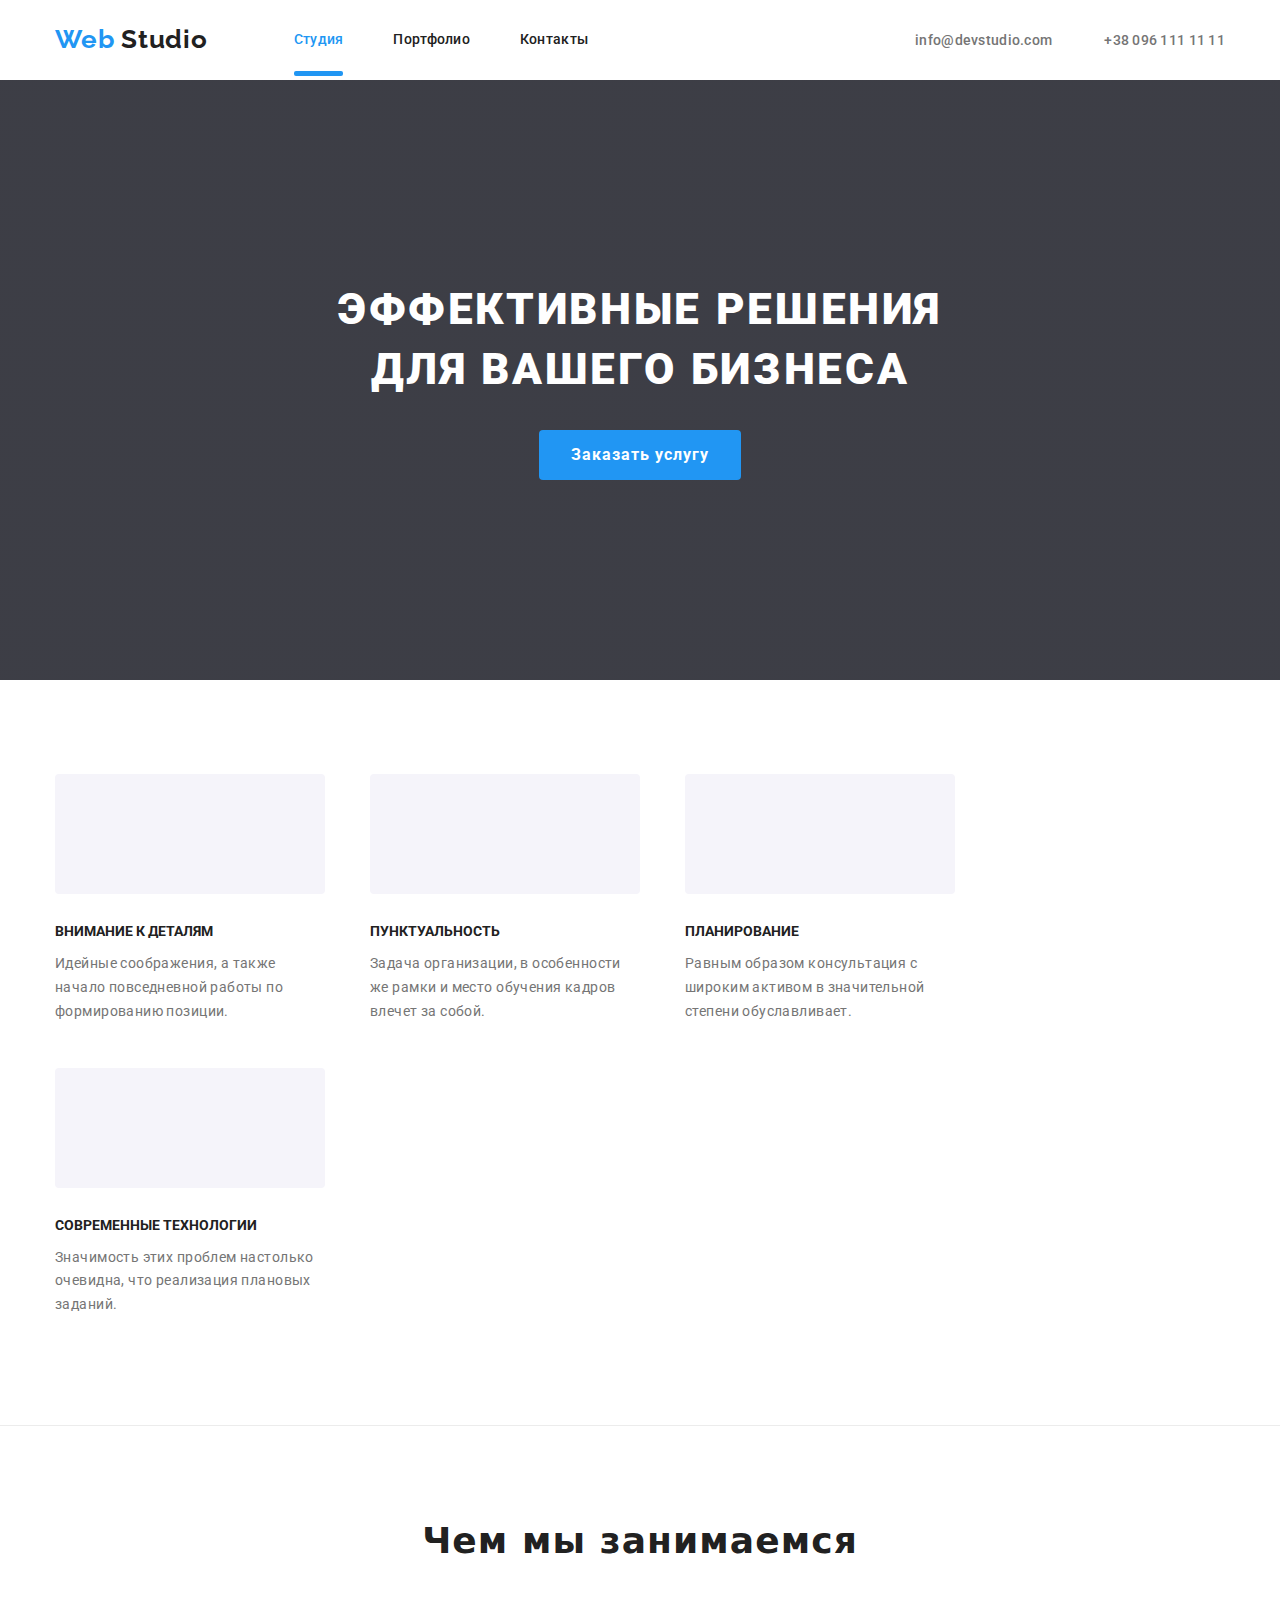
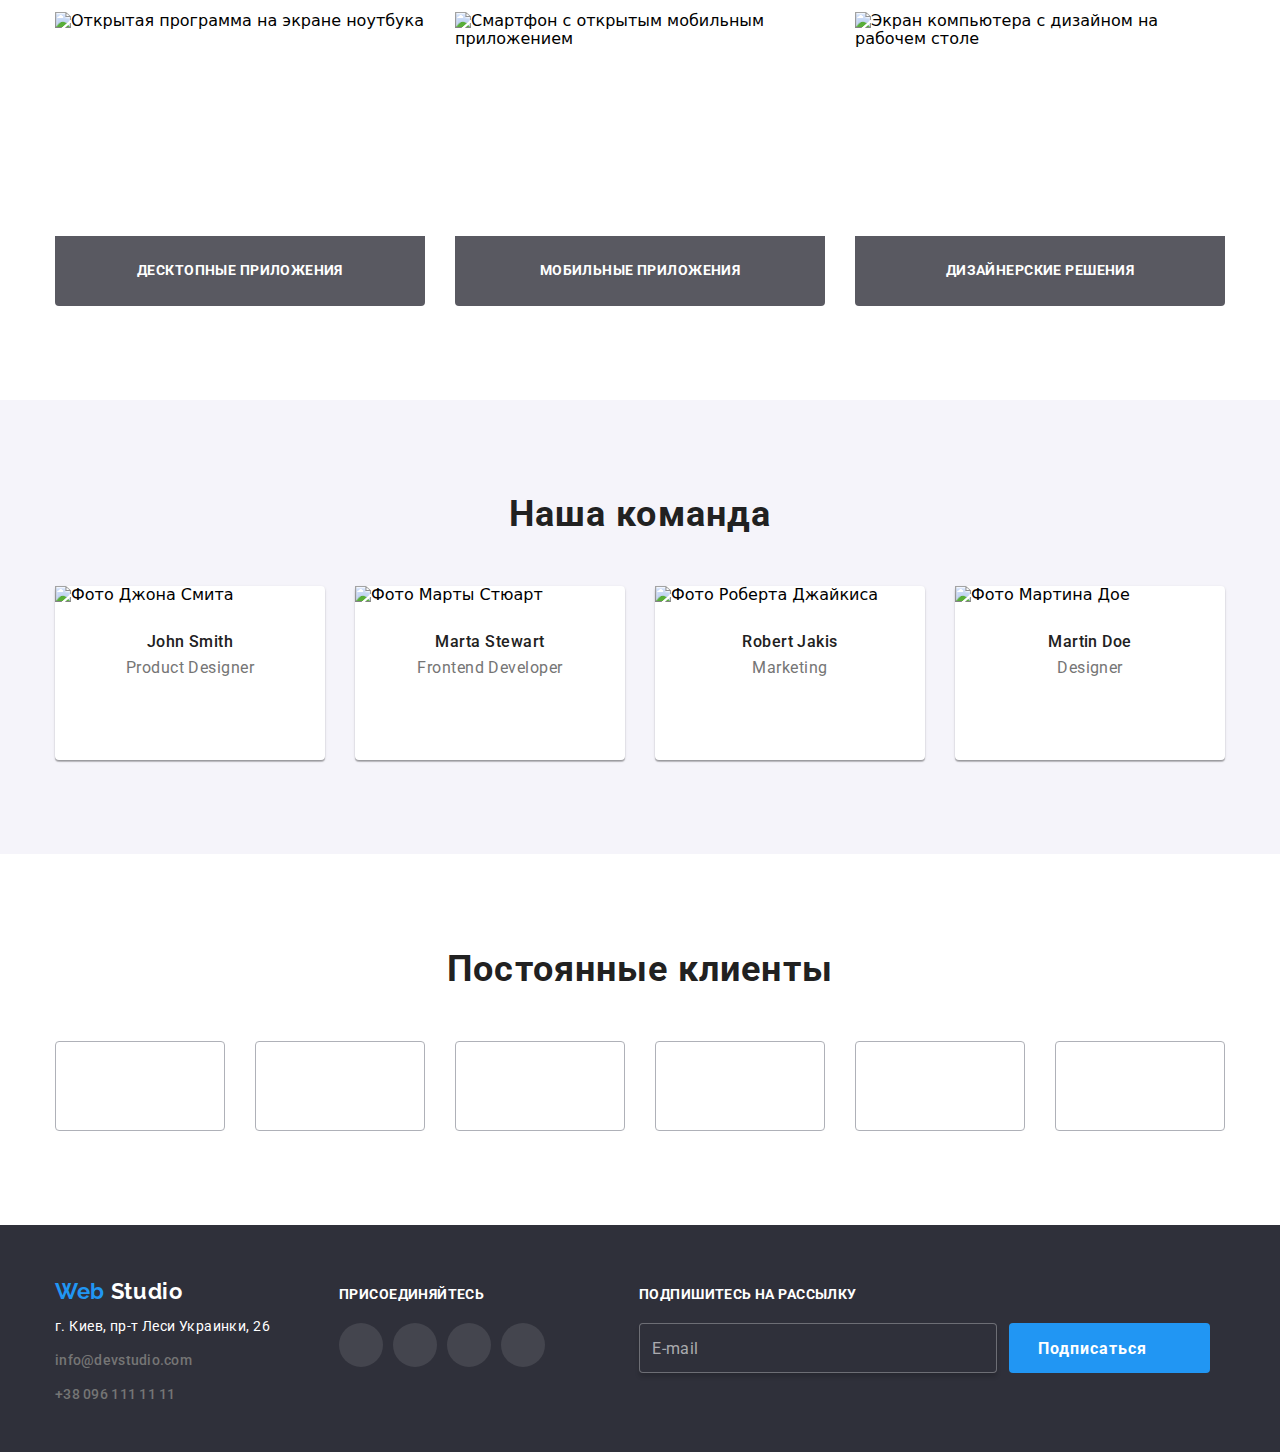
==== commit e03b67a1: "Section benefits done" ====
--- a/index.html
+++ b/index.html
@@ -71,80 +71,7 @@
           <h1 class="hero-title">
             эффективные решения <br />для вашего бизнеса
           </h1>
-          <button data-open-modal class="hero-button">Заказать услугу</button>
-          <div class="backdrop is-hidden" data-backdrop>
-            <form class="modal js-speaker-form" autocomplete="off">
-              <h2 class="form-title">Оставьте свои данные, мы вам перезвоним</h2>
-              <div class="form-field">
-        <span class="form-icon">
-          <svg class="icon-modal-mail" width=15 height=12>
-           <use href="./images/sprite.svg#icon-modal-name"></use>
-          </svg></span>
-        <input
-          type="text"
-          class="form-input"
-          name="name"
-          id="name"
-          placeholder=" "
-        />
-        <label for="name" class="form-label">Имя</label>
-      </div>
-      <div class="form-field">
-      <span class="form-icon">
-        <svg class="icon-modal-mail" width=15 height=12>
-           <use href="./images/sprite.svg#icon-modal-phone"></use>
-          </svg>
-      </span>
-      <input
-          type="tel"
-          class="form-input"
-          name="telephone"
-          id="telephone"
-          placeholder=" "
-        />
-        <label for="telephone" class="form-label">Телефон</label>
-      </div>
-      <div class="form-field">
-        <span class="form-icon">
-          <svg class="icon-modal-mail" width=15 height=12>
-           <use href="./images/sprite.svg#icon-modal-mail"></use>
-          </svg>
-        </span>
-        <input
-          type="email"
-          class="form-input"
-          name="mail"
-          id="mail"
-          placeholder=" "
-        />
-        <label for="mail" class="form-label">Почта</label>
-      </div>
-      <div class="form-field-comment">
-        <textarea
-          class="form-textarea"
-          name="comment"
-          id="comment"
-          rows="8"
-          placeholder=" "
-        ></textarea>
-        <label for="comment" class="form-comment">Комментарий</label>
-      </div>
-       <label class="form-checkbox">
-              <input
-                class="input-checkbox"
-                type="checkbox"
-                name="term"
-                value="term"
-              />
-            <span class="icon-checkbox"></span>
-            <span class="label-checkbox">Соглашаюсь с рассылкой и принимаю
-              <a class="text-link" href="">Условия договора</a></span>
-            </label>
-      <button class="button-send">Отправить</button>
-              <button class="btn-close" data-close-modal></button>
-            </form>
-            </div>
-          </div>
+          <button class="hero-button" data-open-modal>Заказать услугу</button>
         </div>
       </section>
       <!-- Преимущества -->
@@ -275,8 +202,9 @@
                     aria-label="Ссылка на Facebook"
                     class="workers-link"
                     ><svg class="social-icon" width="20" height="20">
-                      <use href="./images/sprite.svg#facebook"></use></svg
-                  ></a>
+                      <use href="./images/sprite.svg#facebook"></use>
+                      </svg>
+                    </a>
                 </li>
                 <li class="workers-socials item">
                   <a
@@ -284,8 +212,9 @@
                     aria-label="Ссылка на LinkedIn"
                     class="workers-link"
                     ><svg class="social-icon" width="20" height="20">
-                      <use href="./images/sprite.svg#linkedin"></use></svg
-                  ></a>
+                      <use href="./images/sprite.svg#linkedin"></use>
+                    </svg>
+                  </a>
                 </li>
               </ul>
             </li>
@@ -326,17 +255,18 @@
                     aria-label="Ссылка на Facebook"
                     class="workers-link"
                     ><svg class="social-icon" width="20" height="20">
-                      <use href="./images/sprite.svg#facebook"></use></svg
-                  ></a>
+                      <use href="./images/sprite.svg#facebook"></use>
+                    </svg>
+                  </a>
                 </li>
                 <li class="workers-socials item">
                   <a
                     href="https://www.linkedin.com/"
                     aria-label="Ссылка на LinkedIn"
-                    class="workers-link"
-                    ><svg class="social-icon" width="20" height="20">
-                      <use href="./images/sprite.svg#linkedin"></use></svg
-                  ></a>
+                    class="workers-link">
+                    <svg class="social-icon" width="20" height="20">
+                      <use href="./images/sprite.svg#linkedin"></use>
+                    </svg></a>
                 </li>
               </ul>
             </li>
@@ -377,8 +307,9 @@
                     aria-label="Ссылка на Facebook"
                     class="workers-link"
                     ><svg class="social-icon" width="20" height="20">
-                      <use href="./images/sprite.svg#facebook"></use></svg
-                  ></a>
+                      <use href="./images/sprite.svg#facebook"></use>
+                      </svg>
+                    </a>
                 </li>
                 <li class="workers-socials item">
                   <a
@@ -386,8 +317,9 @@
                     aria-label="Ссылка на LinkedIn"
                     class="workers-link"
                     ><svg class="social-icon" width="20" height="20">
-                      <use href="./images/sprite.svg#linkedin"></use></svg
-                  ></a>
+                      <use href="./images/sprite.svg#linkedin"></use>
+                      </svg>
+                    </a>
                 </li>
               </ul>
             </li>
@@ -428,8 +360,9 @@
                     aria-label="Ссылка на Facebook"
                     class="workers-link"
                     ><svg class="social-icon" width="20" height="20">
-                      <use href="./images/sprite.svg#facebook"></use></svg
-                  ></a>
+                      <use href="./images/sprite.svg#facebook"></use>
+                    </svg>
+                  </a>
                 </li>
                 <li class="workers-socials item">
                   <a
@@ -437,8 +370,9 @@
                     aria-label="Ссылка на LinkedIn"
                     class="workers-link"
                     ><svg class="social-icon" width="20" height="20">
-                      <use href="./images/sprite.svg#linkedin"></use></svg
-                  ></a>
+                      <use href="./images/sprite.svg#linkedin"></use>
+                    </svg>
+                  </a>
                 </li>
               </ul>
             </li>
@@ -581,8 +515,7 @@
                   aria-label="Ссылка на LinkedIn"
                 >
                   <svg class="social-icon footer" width="20" height="20">
-                    <use href="./images/sprite.svg#linkedin"></use></svg
-                ></a>
+                    <use href="./images/sprite.svg#linkedin"></use></svg></a>
               </li>
             </ul>
           </div>
@@ -599,23 +532,83 @@
         <button type="submit">Подписаться<svg class="icon-send">
           <use href="./images/sprite.svg#send"></use></svg>
         </button>
+      </form>
       </div>
     </footer>
-    <script>
-      (() => {
-        document
-          .querySelector('.js-speaker-form')
-          .addEventListener('submit', e => {
-            e.preventDefault();
-
-            new FormData(e.currentTarget).forEach((value, name) =>
-              console.log(`${name}: ${value}`),
-            );
-
-            e.currentTarget.reset();
-          });
-      })();
-    </script>
+    <div class="backdrop is-hidden" data-backdrop>
+      <form class="modal js-speaker-form" autocomplete="off">
+        <h2 class="form-title">Оставьте свои данные, мы вам перезвоним</h2>
+        <div class="form-field">
+          <span class="form-icon">
+            <svg class="icon-modal-mail" width=15 height=12>
+              <use href="./images/sprite.svg#icon-modal-name"></use>
+            </svg>
+          </span>
+          <input
+          type="text"
+          class="form-input"
+          name="name"
+          id="name"
+          placeholder=" "
+          />
+          <label for="name" class="form-label">Имя</label>
+        </div>
+        <div class="form-field">
+      <span class="form-icon">
+        <svg class="icon-modal-mail" width=15 height=12>
+           <use href="./images/sprite.svg#icon-modal-phone"></use>
+          </svg>
+      </span>
+      <input
+          type="tel"
+          class="form-input"
+          name="telephone"
+          id="telephone"
+          placeholder=" "
+        />
+        <label for="telephone" class="form-label">Телефон</label>
+      </div>
+      <div class="form-field">
+        <span class="form-icon">
+          <svg class="icon-modal-mail" width=15 height=12>
+           <use href="./images/sprite.svg#icon-modal-mail"></use>
+          </svg>
+        </span>
+        <input
+          type="email"
+          class="form-input"
+          name="mail"
+          id="mail"
+          placeholder=" "
+        />
+        <label for="mail" class="form-label">Почта</label>
+      </div>
+      <div class="form-field-comment">
+        <textarea
+          class="form-textarea"
+          name="comment"
+          id="comment"
+          rows="8"
+          placeholder=" "
+        ></textarea>
+        <label for="comment" class="form-comment">Комментарий</label>
+      </div>
+       <label class="form-checkbox">
+              <input
+                class="input-checkbox"
+                type="checkbox"
+                name="term"
+                value="term"
+              />
+            <span class="icon-checkbox"></span>
+            <span class="label-checkbox">Соглашаюсь с рассылкой и принимаю
+              <a class="text-link" href="">Условия договора</a></span>
+            </label>
+      <button class="button-send">Отправить</button>
+              <button class="btn-close" data-close-modal></button>
+            </form>
+      </div>
+          </div>
      <script src="./js/modal.js"></script>
      <script src="./js/menu.js"></script>
   </body>
--- a/css/main.min.css
+++ b/css/main.min.css
@@ -1,2 +1,2 @@
-/*! modern-normalize v0.6.0 | MIT License | https://github.com/sindresorhus/modern-normalize */*,*::before,*::after{-webkit-box-sizing:border-box;box-sizing:border-box}:root{-moz-tab-size:4;-o-tab-size:4;tab-size:4}html{line-height:1.15;-webkit-text-size-adjust:100%}body{margin:0}body{font-family:system-ui,-apple-system,"Segoe UI",Roboto,Helvetica,Arial,sans-serif,"Apple Color Emoji","Segoe UI Emoji"}hr{height:0}abbr[title]{-webkit-text-decoration:underline dotted;text-decoration:underline dotted}b,strong{font-weight:bolder}code,kbd,samp,pre{font-family:SFMono-Regular, Consolas, "Liberation Mono", Menlo, monospace;font-size:1em}small{font-size:80%}sub,sup{font-size:75%;line-height:0;position:relative;vertical-align:baseline}sub{bottom:-0.25em}sup{top:-0.5em}button,input,optgroup,select,textarea{font-family:inherit;font-size:100%;line-height:1.15;margin:0}button,select{text-transform:none}button,[type="button"],[type="reset"],[type="submit"]{-webkit-appearance:button}button::-moz-focus-inner,[type="button"]::-moz-focus-inner,[type="reset"]::-moz-focus-inner,[type="submit"]::-moz-focus-inner{border-style:none;padding:0}button:-moz-focusring,[type="button"]:-moz-focusring,[type="reset"]:-moz-focusring,[type="submit"]:-moz-focusring{outline:1px dotted ButtonText}fieldset{padding:0.35em 0.75em 0.625em}legend{padding:0}progress{vertical-align:baseline}[type="number"]::-webkit-inner-spin-button,[type="number"]::-webkit-outer-spin-button{height:auto}[type="search"]{-webkit-appearance:textfield;outline-offset:-2px}[type="search"]::-webkit-search-decoration{-webkit-appearance:none}::-webkit-file-upload-button{-webkit-appearance:button;font:inherit}summary{display:list-item}.main-nav,.contacts{font-family:"Roboto",sans-serif;background-color:white;color:#757575}.logo,.main-nav .link,.contacts-link,.workers-link,.clients-link,.footer-logo,address a,.footer-contacts-link,.socials-link,.examples-item{text-decoration:none}.main-nav,.contacts,.benefits-flex,.products-flex,.workers-flex,.workers-socials.list,.clients-flex,.footer-contacts,.footer-socials,.examples-flex{margin:0;padding:0;list-style:none}.image{display:block;max-width:100%}.benefits-title,.portfolio-title{position:absolute;width:1px;height:1px;margin:-1px;border:0;padding:0;clip:rect(0 0 0 0);overflow:hidden}.hero-button,.button-send,.form-subscription button{display:inline-block;-webkit-box-align:center;-ms-flex-align:center;align-items:center;padding:10px 32px;min-width:200px;min-height:50px;border:0px;border-radius:4px;font-family:"Roboto",sans-serif;color:#fff;background-color:#2196f3;font-weight:700;font-size:16px;line-height:1.87;letter-spacing:0.06em;cursor:pointer}.container{padding-left:15px;padding-right:15px;margin-right:auto;margin-left:auto}@media screen and (min-width: 480px){.container{width:480px}}@media screen and (min-width: 768px){.container{width:768px}}@media screen and (min-width: 1200px){.container{width:1200px}}.page-header{position:relative}.site-nav{display:-webkit-box;display:-ms-flexbox;display:flex}@media screen and (max-width: 767px){.site-nav{-webkit-box-pack:justify;-ms-flex-pack:justify;justify-content:space-between}}.logo{color:#212121;font-family:"Raleway",sans-serif;font-weight:700;letter-spacing:0.03em}@media screen and (max-width: 767px){.logo{padding:16px 0px;font-size:24px;line-height:1.16}}@media screen and (min-width: 768px){.logo{padding:26px 0px;font-size:24px;line-height:1.16}}@media screen and (min-width: 1200px){.logo{padding:24px 0px;font-size:26px;line-height:1.19}}.web{color:#2196f3}.menu-button{margin:0;padding:0;border:none;background-color:transparent}@media screen and (min-width: 768px){.menu-button{display:none}}.menu-button .icon-closed{display:none}.menu-button.is-open .icon-closed{display:block}.menu-button.is-open .icon-opened{display:none}.menu{font-family:"Roboto",sans-serif;font-weight:500;letter-spacing:0.02em}@media screen and (max-width: 767px){.menu{display:none;position:absolute;top:100%;left:0;width:100%;height:393px;background-color:white;text-align:center;font-size:18px}.menu.is-open{display:block}}@media screen and (min-width: 768px){.menu{display:-webkit-box;display:-ms-flexbox;display:flex;margin-left:auto}}@media screen and (max-width: 767px){.main-nav{display:block;margin-top:60px;font-size:18px}}@media screen and (min-width: 768px){.main-nav{display:-webkit-box;display:-ms-flexbox;display:flex;-ms-flex-wrap:wrap;flex-wrap:wrap;margin-top:0px;font-size:14px}}@media screen and (max-width: 767px){.main-nav>li:not(:first-child){margin-top:40px}}@media screen and (min-width: 768px){.main-nav>li:not(:first-child){margin-left:50px}}@media screen and (min-width: 768px){.main-nav>li{padding:32px 0px}}.main-nav .link{position:relative;display:block;color:#212121;line-height:1.1;letter-spacing:0.02em;-webkit-transition:color 250ms cubic-bezier(0.4, 0, 0.2, 1);transition:color 250ms cubic-bezier(0.4, 0, 0.2, 1)}.main-nav .link.current{color:#2196f3}.link-name{position:relative}.main-nav .link-name.current::after{content:"";position:absolute;display:block;width:100%;margin-top:8px;left:0;height:5px;border-radius:2px;background-color:#2196f3;-webkit-transition:color 250ms cubic-bezier(0.4, 0, 0.2, 1);transition:color 250ms cubic-bezier(0.4, 0, 0.2, 1)}@media screen and (min-width: 768px){.main-nav .link-name.current::after{top:32px}}@media screen and (max-width: 1199px){.contacts{display:block}}@media screen and (max-width: 767px){.contacts{margin-top:60px;font-size:18px}}@media screen and (min-width: 768px){.contacts{margin-top:21px;margin-bottom:21px;margin-left:84px;font-size:12px;-webkit-box-align:center;-ms-flex-align:center;align-items:center}}@media screen and (min-width: 1200px){.contacts{display:-webkit-box;display:-ms-flexbox;display:flex;margin-top:0px;margin-bottom:0px;font-size:14px;margin-left:305px}}@media screen and (min-width: 1200px){.contacts-item{padding:32px 0px}}@media screen and (max-width: 767px){.contacts>li:not(:first-child){margin-top:16px}}@media screen and (min-width: 768px){.contacts>li:not(:first-child){margin-top:10px}}@media screen and (min-width: 1200px){.contacts>li:not(:first-child){margin-top:0px;margin-left:30px}}.contacts-link{display:-webkit-inline-box;display:-ms-inline-flexbox;display:inline-flex;-webkit-box-align:center;-ms-flex-align:center;align-items:center;color:#757575;font-weight:500;line-height:1.16;letter-spacing:0.02em;-webkit-transition:color 250ms cubic-bezier(0.4, 0, 0.2, 1);transition:color 250ms cubic-bezier(0.4, 0, 0.2, 1)}.contacts-link:hover,.contacts-link:focus{color:#2196f3}@media screen and (max-width: 767px){.сontacts-item:not(:first-child){margin-top:16px}}.icon{display:inline-block;padding:0;background-repeat:no-repeat;fill:currentColor;cursor:pointer}@media screen and (max-width: 767px) and (min-width: 1200px){.contacts-link>.icon{width:16px;height:11px;margin-right:10px}}@media screen and (min-width: 768px){.contacts-link>.icon{width:14px;height:10px;margin-right:8px}}.hero-content{position:relative;margin-left:auto;margin-right:auto;padding-top:118px;max-width:640px;min-height:400px;text-align:center;background-color:#757575;background-repeat:no-repeat;background-position:center;background-size:cover;background-image:-webkit-gradient(linear, left top, right top, from(rgba(47,48,58,0.8)), to(rgba(47,48,58,0.8))),url("../images/hero/hero-mobile.jpg");background-image:linear-gradient(to right, rgba(47,48,58,0.8), rgba(47,48,58,0.8)),url("../images/hero/hero-mobile.jpg")}@media screen and (-webkit-min-device-pixel-ratio: 2), screen and (min-resolution: 2dppx){.hero-content{background-image:-webkit-gradient(linear, left top, right top, from(rgba(47,48,58,0.8)), to(rgba(47,48,58,0.8))),url("../images/hero/hero-mobile@2x.jpg");background-image:linear-gradient(to right, rgba(47,48,58,0.8), rgba(47,48,58,0.8)),url("../images/hero/hero-mobile@2x.jpg")}}@media screen and (min-width: 768px){.hero-content{max-width:1024px;min-height:400px;background-image:-webkit-gradient(linear, left top, right top, from(rgba(47,48,58,0.8)), to(rgba(47,48,58,0.8))),url("../images/hero/hero-tablet.jpg");background-image:linear-gradient(to right, rgba(47,48,58,0.8), rgba(47,48,58,0.8)),url("../images/hero/hero-tablet.jpg")}}@media screen and (-webkit-min-device-pixel-ratio: 2), screen and (min-resolution: 2dppx){.hero-content{background-image:-webkit-gradient(linear, left top, right top, from(rgba(47,48,58,0.8)), to(rgba(47,48,58,0.8))),url("../images/hero/hero-tablet@2x.jpg");background-image:linear-gradient(to right, rgba(47,48,58,0.8), rgba(47,48,58,0.8)),url("../images/hero/hero-tablet@2x.jpg")}}@media screen and (min-width: 1200px){.hero-content{padding-top:200px;max-width:1600px;min-height:600px;background-image:-webkit-gradient(linear, left top, right top, from(rgba(47,48,58,0.8)), to(rgba(47,48,58,0.8))),url("../images/hero/hero-desktop.jpg");background-image:linear-gradient(to right, rgba(47,48,58,0.8), rgba(47,48,58,0.8)),url("../images/hero/hero-desktop.jpg")}}@media screen and (-webkit-min-device-pixel-ratio: 2), screen and (min-resolution: 2dppx){.hero-content{background-image:-webkit-gradient(linear, left top, right top, from(rgba(47,48,58,0.8)), to(rgba(47,48,58,0.8))),url("../images/hero/hero-desktop@2x.jpg");background-image:linear-gradient(to right, rgba(47,48,58,0.8), rgba(47,48,58,0.8)),url("../images/hero/hero-desktop@2x.jpg")}}.hero-title{margin-top:0;margin-bottom:30px;color:#fff;font-family:"Roboto",sans-serif;text-align:center;font-weight:900;letter-spacing:0.06em;text-transform:uppercase}@media screen and (max-width: 1199px){.hero-title{font-size:26px;line-height:1.62}}@media screen and (min-width: 1200px){.hero-title{font-size:44px;line-height:1.36}}.backdrop{position:absolute;padding:93px 15px;top:0;left:0;width:100%;height:100%;text-align:center;background-color:rgba(0,0,0,0.2);overflow-y:scroll;-webkit-transition:opacity 250ms cubic-bezier(0.4, 0, 0.2, 1);transition:opacity 250ms cubic-bezier(0.4, 0, 0.2, 1)}.backdrop.is-hidden{display:none}.backdrop.is-hidden .modal{-webkit-transform:translate(-50%, -50%) scale(1.1);transform:translate(-50%, -50%) scale(1.1)}.modal{text-align:center;padding:40px;background-color:#fff;-webkit-box-shadow:0px 2px 1px rgba(0,0,0,0.2),0px 1px 1px rgba(0,0,0,0.14),0px 1px 3px rgba(0,0,0,0.12);box-shadow:0px 2px 1px rgba(0,0,0,0.2),0px 1px 1px rgba(0,0,0,0.14),0px 1px 3px rgba(0,0,0,0.12);border-radius:4px}@media screen and (min-width: 480px){.modal{position:absolute;top:10%;left:50%;-webkit-transform:translate(-50%, 0);transform:translate(-50%, 0);max-width:450px;max-height:609px;width:100%}}@media screen and (min-width: 1200px){.modal{max-width:528px;max-height:581px;width:100%}}.btn-close{display:-webkit-box;display:-ms-flexbox;display:flex;position:absolute;width:30px;height:30px;border:none;border-radius:50%;background-image:url("../images/modal-icons/btn-close.svg");background-size:contain;background-repeat:no-repeat;cursor:pointer}@media screen and (max-width: 479px){.btn-close{top:25%;right:5%}}@media screen and (min-width: 480px){.btn-close{top:1%;right:2%}}.btn-close:hover,.btn-close:focus{fill:var(#2196f3)}.modal{font-family:"Roboto",sans-serif}.form-title{margin-top:0px;margin-bottom:30px;font-weight:700;font-size:20px;line-height:1.15;letter-spacing:0.03em;text-align:center;color:#212121}.form-field{position:relative;margin-bottom:28px}.form-field:focus-within>.form-label{color:#2196f3;font-size:12px;-webkit-transform:translateY(-42px) translateX(-32px);transform:translateY(-42px) translateX(-32px)}.form-field:focus-within>.form-icon{fill:#2196f3}.form-label{position:absolute;font-weight:400;font-size:14px;line-height:1.14;letter-spacing:0.01em;top:50%;left:42px;-webkit-transform:translateY(-50%);transform:translateY(-50%);-webkit-transition:-webkit-transform 250ms cubic-bezier(0.4, 0, 0.2, 1);transition:-webkit-transform 250ms cubic-bezier(0.4, 0, 0.2, 1);transition:transform 250ms cubic-bezier(0.4, 0, 0.2, 1);transition:transform 250ms cubic-bezier(0.4, 0, 0.2, 1), -webkit-transform 250ms cubic-bezier(0.4, 0, 0.2, 1)}.form-label,.form-comment{color:#757575}.form-input,.form-textarea{display:-webkit-inline-box;display:-ms-inline-flexbox;display:inline-flex;border:1px solid rgba(33,33,33,0.2);border-radius:4px;outline:0px}.form-input{margin:0;padding:12px 18px;padding-left:42px;width:100%;height:40px}.form-input:hover,.form-input:focus{border:1px solid #2196f3}.form-input:not(:placeholder-shown)+.form-label{-webkit-transform:translateY(-42px) translateX(-32px);transform:translateY(-42px) translateX(-32px)}.form-icon{position:absolute;display:inline-block;top:50%;left:16px;-webkit-transform:translateY(-50%);transform:translateY(-50%);-webkit-transition:-webkit-transform 250ms cubic-bezier(0.4, 0, 0.2, 1);transition:-webkit-transform 250ms cubic-bezier(0.4, 0, 0.2, 1);transition:transform 250ms cubic-bezier(0.4, 0, 0.2, 1);transition:transform 250ms cubic-bezier(0.4, 0, 0.2, 1), -webkit-transform 250ms cubic-bezier(0.4, 0, 0.2, 1)}.form-field-comment{position:relative;margin-bottom:20px}.form-field-comment:focus-within>.form-comment{-webkit-transform:translateY(-42px);transform:translateY(-42px);color:#2196f3;font-size:12px}.form-textarea{display:block;resize:none;padding:12px 16px;width:100%;height:120px}.form-textarea:hover,.form-textarea:focus{border:1px solid #2196f3}.form-textarea:not(:placeholder-shown)+.form-comment{-webkit-transform:translateY(-42px);transform:translateY(-42px)}.form-comment{position:absolute;top:20px;left:16px;-webkit-transform:translateY(-50%);transform:translateY(-50%);-webkit-transition:-webkit-transform 250ms cubic-bezier(0.4, 0, 0.2, 1);transition:-webkit-transform 250ms cubic-bezier(0.4, 0, 0.2, 1);transition:transform 250ms cubic-bezier(0.4, 0, 0.2, 1);transition:transform 250ms cubic-bezier(0.4, 0, 0.2, 1), -webkit-transform 250ms cubic-bezier(0.4, 0, 0.2, 1);font-weight:400;font-size:14px;line-height:1.14;letter-spacing:0.01em}.form-checkbox{display:-webkit-box;display:-ms-flexbox;display:flex;text-align:center;-webkit-box-align:center;-ms-flex-align:center;align-items:center;-webkit-box-pack:center;-ms-flex-pack:center;justify-content:center}.input-checkbox{position:absolute;width:1px;height:1px;margin:-1px;border:0;padding:0;clip:rect(0 0 0 0);overflow:hidden}.input-checkbox:checked+.icon-checkbox,.input-checkbox:checked:focus+.icon-checkbox{border:none;width:15px;height:16px;background-image:url("../images/modal-icons/icon-checked.svg");background-repeat:no-repeat;background-size:contain;border-radius:2px}.icon-checkbox{margin-right:5px;width:15px;height:16px;border:2px solid black;border-radius:20%}.label-checkbox{margin:0;left:36px;text-align:center;font-weight:400;font-size:14px;line-height:1.71}.text-link{color:#2196f3;text-decoration:underline}.button-send{margin-top:30px;-webkit-box-shadow:0px 4px 4px rgba(0,0,0,0.15);box-shadow:0px 4px 4px rgba(0,0,0,0.15)}.benefits{padding:94px 0px;margin:auto}.benefits-flex{display:-webkit-box;display:-ms-flexbox;display:flex;-ms-flex-wrap:wrap;flex-wrap:wrap}.benefits-item{width:270px;margin-right:30px}.benefits-item:nth-child(4n){margin-right:0px}.benefits-icon{display:block;width:270px;height:120px;padding:25px 100px;border-radius:4px;background-color:#f5f4fa;background-repeat:no-repeat;background-position:center}.benefits-subtitle{margin-top:30px;margin-bottom:10px;font-family:"Roboto",sans-serif;color:#212121;text-transform:uppercase;font-weight:700;font-size:14px;line-height:1}.benefits-text{font-family:"Roboto",sans-serif;color:#757575;font-weight:400;font-size:14px;line-height:1.7;letter-spacing:0.03em}.products{padding-top:94px;padding-bottom:94px;border-top:1px solid #ececec}.products-title{margin-top:0;margin-bottom:50px;color:#212121;font-weight:700;font-size:36px;line-height:1.16;letter-spacing:0.03em;text-align:center}.products-flex{display:-webkit-box;display:-ms-flexbox;display:flex;-ms-flex-wrap:wrap;flex-wrap:wrap}.products-item{position:relative;width:370px;height:294px;margin-right:30px}.products-item:nth-child(3n){margin-right:0px}.products-text{position:absolute;width:100%;height:70px;bottom:0;margin:0;padding:27px;color:#fff;background:rgba(47,48,58,0.8);border-radius:0px 0px 4px 4px;font-family:"Roboto",sans-serif;font-weight:700;font-size:14px;line-height:1.14;text-align:center;letter-spacing:0.03em;text-transform:uppercase}.workers{padding-top:94px;padding-bottom:94px;background-color:#f5f4fa}.workers-title{margin-top:0;margin-bottom:50px;color:#212121;font-family:"Roboto",sans-serif;font-weight:700;font-size:36px;line-height:1.16;letter-spacing:0.03em;text-align:center}.workers-flex{display:-webkit-box;display:-ms-flexbox;display:flex;-ms-flex-wrap:wrap;flex-wrap:wrap}.workers-item{width:270px;margin-right:30px;padding-bottom:24px;border-radius:4px;background-color:#fff;-webkit-box-shadow:0px 2px 1px rgba(0,0,0,0.2),0px 1px 1px rgba(0,0,0,0.14),0px 1px 3px rgba(0,0,0,0.12);box-shadow:0px 2px 1px rgba(0,0,0,0.2),0px 1px 1px rgba(0,0,0,0.14),0px 1px 3px rgba(0,0,0,0.12)}.workers-item:nth-child(4n){margin-right:0px}.workers-subtitle{margin-top:30px;margin-bottom:0px;color:#212121;font-family:"Roboto",sans-serif;font-weight:500;font-size:16px;line-height:1;letter-spacing:0.03em;text-align:center}.workers-text{margin-top:10px;color:#757575;font-family:"Roboto",sans-serif;font-weight:400;font-size:16px;line-height:1;letter-spacing:0.03em;text-align:center}.workers-socials.list{display:-webkit-box;display:-ms-flexbox;display:flex;-webkit-box-pack:center;-ms-flex-pack:center;justify-content:center;margin-top:16px}.workers-socials.item{margin-right:10px}.workers-socials.item:nth-child(4n){margin-right:0px}.workers-link{display:-webkit-box;display:-ms-flexbox;display:flex;-webkit-box-pack:center;-ms-flex-pack:center;justify-content:center;-webkit-box-align:center;-ms-flex-align:center;align-items:center;width:44px;height:44px;border-radius:50%;color:#afb1b8;-webkit-transition:background-color 250ms cubic-bezier(0.4, 0, 0.2, 1),color 250ms cubic-bezier(0.4, 0, 0.2, 1);transition:background-color 250ms cubic-bezier(0.4, 0, 0.2, 1),color 250ms cubic-bezier(0.4, 0, 0.2, 1)}.workers-link:hover,.workers-link:focus{color:#fff;background-color:#2196f3}.social-icon{fill:currentColor}.social-icon:hover,.social-icon:focus{fill:#fff}.clients{padding-top:94px;padding-bottom:94px}.clients-title{margin-top:0px;margin-bottom:50px;color:#212121;font-family:"Roboto",sans-serif;font-weight:700;font-size:36px;line-height:1.2;text-align:center;letter-spacing:0.03em}.clients-flex{display:-webkit-box;display:-ms-flexbox;display:flex;-ms-flex-wrap:wrap;flex-wrap:wrap;-webkit-box-pack:space-evenly;-ms-flex-pack:space-evenly;justify-content:space-evenly}.clients-item{width:170px;margin-right:30px;background-color:#fff}.clients-item:nth-child(6n){margin-right:0px}.clients-link{display:-webkit-box;display:-ms-flexbox;display:flex;-webkit-box-pack:center;-ms-flex-pack:center;justify-content:center;-webkit-box-align:center;-ms-flex-align:center;align-items:center;width:170px;height:90px;color:#afb1b8;border:1px solid #afb1b8;border-radius:4px;-webkit-transition:color 250ms cubic-bezier(0.4, 0, 0.2, 1),border-color 250ms cubic-bezier(0.4, 0, 0.2, 1);transition:color 250ms cubic-bezier(0.4, 0, 0.2, 1),border-color 250ms cubic-bezier(0.4, 0, 0.2, 1)}.clients-link:hover,.clients-link:focus{color:#2196f3;border-color:#2196f3}.clients-icon{fill:currentColor;cursor:pointer}footer{background-color:#2f303a}.footer-flex{display:-webkit-box;display:-ms-flexbox;display:flex;padding-top:48px;-webkit-box-align:baseline;-ms-flex-align:baseline;align-items:baseline}.footer-logo{color:#fff;font-family:"Raleway",sans-serif;font-weight:700;font-size:22px;line-height:1.18;letter-spacing:0.03em}address a{display:block;margin-top:10px;color:#fff;font-style:normal;font-family:"Roboto",sans-serif;font-weight:400;font-size:14px;line-height:1.7;letter-spacing:0.03em}.footer-contacts{display:block;padding-bottom:46px;background-color:#2f303a;font-family:"Roboto",sans-serif;font-weight:400;font-size:14px;line-height:1.7;letter-spacing:0.03em;color:rgba(255,255,255,0.6)}.footer-contacts-link{margin-top:10px}.footer-join{display:block;margin-left:69px}.socials-subtitle{color:#fff;font-family:"Roboto",sans-serif;font-weight:700;font-size:14px;line-height:1.1;letter-spacing:0.03em;text-transform:uppercase}.footer-socials{display:-webkit-box;display:-ms-flexbox;display:flex;-webkit-box-pack:justify;-ms-flex-pack:justify;justify-content:space-between;margin-top:21px}.socials-item{margin-right:10px}.socials-item:nth-child(4n){margin-right:0px}.socials-link{display:-webkit-box;display:-ms-flexbox;display:flex;-webkit-box-pack:center;-ms-flex-pack:center;justify-content:center;-webkit-box-align:center;-ms-flex-align:center;align-items:center;width:44px;height:44px;border-radius:50%;background-color:rgba(255,255,255,0.1);-webkit-transition:background-color 250ms cubic-bezier(0.4, 0, 0.2, 1),color 250ms cubic-bezier(0.4, 0, 0.2, 1);transition:background-color 250ms cubic-bezier(0.4, 0, 0.2, 1),color 250ms cubic-bezier(0.4, 0, 0.2, 1)}.socials-link:hover,.socials-link:focus{color:#fff;background-color:#2196f3}.social-icon.footer{fill:#fff}.label-subscription{margin-left:94px;color:#fff;font-family:"Roboto",sans-serif;font-weight:700;font-size:14px;line-height:1.1;letter-spacing:0.03em;text-transform:uppercase}.form-subscription{display:-webkit-box;display:-ms-flexbox;display:flex;margin-top:20px;margin-left:94px}.form-subscription input{padding:18px 12px;border:1px solid rgba(255,255,255,0.3);-webkit-box-shadow:0px 4px 4px rgba(0,0,0,0.15);box-shadow:0px 4px 4px rgba(0,0,0,0.15);border-radius:4px;width:358px;height:50px;font-weight:400;font-size:16px;line-height:1.87;letter-spacing:0.03em;background-color:#2f303a}.form-subscription input::-webkit-input-placeholder{font-family:"Roboto",sans-serif;color:rgba(255,255,255,0.6)}.form-subscription input:-ms-input-placeholder{font-family:"Roboto",sans-serif;color:rgba(255,255,255,0.6)}.form-subscription input::-ms-input-placeholder{font-family:"Roboto",sans-serif;color:rgba(255,255,255,0.6)}.form-subscription input::placeholder{font-family:"Roboto",sans-serif;color:rgba(255,255,255,0.6)}.form-subscription button{display:-webkit-inline-box;display:-ms-inline-flexbox;display:inline-flex;-webkit-box-align:center;-ms-flex-align:center;align-items:center;margin-left:12px;padding-left:29px;padding-right:29px}.icon-send{width:24px;height:24px;margin-left:10px}.portfolio-header{border-bottom:1px solid #ececec}.portfolio{padding:94px 0px}.nav-filters{display:-webkit-box;display:-ms-flexbox;display:flex;-ms-flex-wrap:wrap;flex-wrap:wrap;-webkit-box-pack:center;-ms-flex-pack:center;justify-content:center;padding:0px}.portfolio-button{margin-right:8px;padding:6px 22px;border-radius:4px;border:0;color:#212121;background-color:#f5f4fa;font-weight:500;font-size:16px;line-height:1.6;letter-spacing:0.03em;cursor:pointer;-webkit-transition:background-color 250ms cubic-bezier(0.4, 0, 0.2, 1),color 250ms cubic-bezier(0.4, 0, 0.2, 1);transition:background-color 250ms cubic-bezier(0.4, 0, 0.2, 1),color 250ms cubic-bezier(0.4, 0, 0.2, 1)}.portfolio-button:nth-child(5n){margin-right:0px}.portfolio-button:hover,.portfolio-button:focus{color:#fff;background-color:#2196f3;-webkit-box-shadow:0px 2px 2px rgba(0,0,0,0.12),0px 1px 2px rgba(0,0,0,0.08),0px 3px 1px rgba(0,0,0,0.1);box-shadow:0px 2px 2px rgba(0,0,0,0.12),0px 1px 2px rgba(0,0,0,0.08),0px 3px 1px rgba(0,0,0,0.1)}.examples-flex{display:-webkit-box;display:-ms-flexbox;display:flex;-ms-flex-wrap:wrap;flex-wrap:wrap;margin-top:50px}.examples-item{width:380px;margin-bottom:30px;margin-right:30px;border-radius:5px;overflow:hidden;-webkit-transition:-webkit-box-shadow 250ms cubic-bezier(0.4, 0, 0.2, 1);transition:-webkit-box-shadow 250ms cubic-bezier(0.4, 0, 0.2, 1);transition:box-shadow 250ms cubic-bezier(0.4, 0, 0.2, 1);transition:box-shadow 250ms cubic-bezier(0.4, 0, 0.2, 1), -webkit-box-shadow 250ms cubic-bezier(0.4, 0, 0.2, 1)}.examples-item:nth-child(3n){margin-right:0px}.examples-item:nth-child(3n){margin-right:0px}.examples-item:nth-last-child(-n+3){margin-bottom:0}.examples-item:hover,.examples-item:focus{-webkit-box-shadow:1px 4px 6px rgba(0,0,0,0.16),0px 4px 4px rgba(0,0,0,0.06),0px 1px 1px rgba(0,0,0,0.12);box-shadow:1px 4px 6px rgba(0,0,0,0.16),0px 4px 4px rgba(0,0,0,0.06),0px 1px 1px rgba(0,0,0,0.12);cursor:pointer}.examples-item:hover .examples-text,.examples-item:focus .examples-text{-webkit-transform:translateY(-100%);transform:translateY(-100%);z-index:3}.box{position:relative;overflow:hidden}.examples-text{display:-webkit-inline-box;display:-ms-inline-flexbox;display:inline-flex;position:absolute;padding:63px 24px;margin:0;font-family:"Roboto",sans-serif;font-size:18px;line-height:1.56;letter-spacing:0.03em;background-color:rgba(33,150,243,0.9);color:#fff;-webkit-transition:-webkit-transform 250ms cubic-bezier(0.4, 0, 0.2, 1);transition:-webkit-transform 250ms cubic-bezier(0.4, 0, 0.2, 1);transition:transform 250ms cubic-bezier(0.4, 0, 0.2, 1);transition:transform 250ms cubic-bezier(0.4, 0, 0.2, 1), -webkit-transform 250ms cubic-bezier(0.4, 0, 0.2, 1)}.examples-info{border:1px solid #eeeeee;border-top:transparent;border-bottom-left-radius:5px;border-bottom-right-radius:5px;padding:20px 24px}.examples-title{margin:0px;color:#212121;font-family:"Roboto",sans-serif;font-weight:700;font-size:18px;line-height:2;letter-spacing:0.06em}.examples-subtitle{margin-top:4px;color:#757575;font-weight:400;font-size:16px;line-height:1.9;letter-spacing:0.03em}
+/*! modern-normalize v0.6.0 | MIT License | https://github.com/sindresorhus/modern-normalize */*,*::before,*::after{-webkit-box-sizing:border-box;box-sizing:border-box}:root{-moz-tab-size:4;-o-tab-size:4;tab-size:4}html{line-height:1.15;-webkit-text-size-adjust:100%}body{margin:0}body{font-family:system-ui,-apple-system,"Segoe UI",Roboto,Helvetica,Arial,sans-serif,"Apple Color Emoji","Segoe UI Emoji"}hr{height:0}abbr[title]{-webkit-text-decoration:underline dotted;text-decoration:underline dotted}b,strong{font-weight:bolder}code,kbd,samp,pre{font-family:SFMono-Regular, Consolas, "Liberation Mono", Menlo, monospace;font-size:1em}small{font-size:80%}sub,sup{font-size:75%;line-height:0;position:relative;vertical-align:baseline}sub{bottom:-0.25em}sup{top:-0.5em}button,input,optgroup,select,textarea{font-family:inherit;font-size:100%;line-height:1.15;margin:0}button,select{text-transform:none}button,[type="button"],[type="reset"],[type="submit"]{-webkit-appearance:button}button::-moz-focus-inner,[type="button"]::-moz-focus-inner,[type="reset"]::-moz-focus-inner,[type="submit"]::-moz-focus-inner{border-style:none;padding:0}button:-moz-focusring,[type="button"]:-moz-focusring,[type="reset"]:-moz-focusring,[type="submit"]:-moz-focusring{outline:1px dotted ButtonText}fieldset{padding:0.35em 0.75em 0.625em}legend{padding:0}progress{vertical-align:baseline}[type="number"]::-webkit-inner-spin-button,[type="number"]::-webkit-outer-spin-button{height:auto}[type="search"]{-webkit-appearance:textfield;outline-offset:-2px}[type="search"]::-webkit-search-decoration{-webkit-appearance:none}::-webkit-file-upload-button{-webkit-appearance:button;font:inherit}summary{display:list-item}.main-nav,.contacts{font-family:"Roboto",sans-serif;background-color:white;color:#757575}.logo,.main-nav .link,.contacts-link,.workers-link,.clients-link,.footer-logo,address a,.footer-contacts-link,.socials-link,.examples-item{text-decoration:none}.main-nav,.contacts,.benefits-flex,.products-flex,.workers-flex,.workers-socials.list,.clients-flex,.footer-contacts,.footer-socials,.examples-flex{margin:0;padding:0;list-style:none}.image{display:block;max-width:100%}.benefits-title,.portfolio-title{position:absolute;width:1px;height:1px;margin:-1px;border:0;padding:0;clip:rect(0 0 0 0);overflow:hidden}.hero-button,.form-subscription button,.button-send{display:inline-block;-webkit-box-align:center;-ms-flex-align:center;align-items:center;padding:10px 32px;min-width:200px;min-height:50px;border:0px;border-radius:4px;font-family:"Roboto",sans-serif;color:#fff;background-color:#2196f3;font-weight:700;font-size:16px;line-height:1.87;letter-spacing:0.06em;cursor:pointer}.container{padding-left:15px;padding-right:15px;margin-right:auto;margin-left:auto}@media screen and (min-width: 480px){.container{width:480px}}@media screen and (min-width: 768px){.container{width:768px}}@media screen and (min-width: 1200px){.container{width:1200px}}.page-header{position:relative;width:100%}.site-nav{display:-webkit-box;display:-ms-flexbox;display:flex}@media screen and (max-width: 767px){.site-nav{-webkit-box-pack:justify;-ms-flex-pack:justify;justify-content:space-between}}.logo{color:#212121;font-family:"Raleway",sans-serif;font-weight:700;letter-spacing:0.03em}@media screen and (max-width: 767px){.logo{padding:16px 0px;font-size:24px;line-height:1.16}}@media screen and (min-width: 768px){.logo{padding:26px 0px;font-size:24px;line-height:1.16}}@media screen and (min-width: 1200px){.logo{padding:24px 0px;font-size:26px;line-height:1.19}}.web{color:#2196f3}.menu-button{margin:0;padding:0;border:none;background-color:transparent}@media screen and (min-width: 768px){.menu-button{display:none}}.menu-button .icon-closed{display:none}.menu-button.is-open .icon-closed{display:block}.menu-button.is-open .icon-opened{display:none}.menu{font-family:"Roboto",sans-serif;font-weight:500;letter-spacing:0.02em;z-index:999}@media screen and (max-width: 767px){.menu{display:none;position:absolute;top:100%;left:0;width:100%;height:393px;background-color:white;text-align:center;font-size:18px}.menu.is-open{display:block}}@media screen and (min-width: 768px){.menu{display:-webkit-box;display:-ms-flexbox;display:flex;margin-left:auto}}@media screen and (max-width: 767px){.main-nav{display:block;margin-top:60px;font-size:18px}}@media screen and (min-width: 768px){.main-nav{display:-webkit-box;display:-ms-flexbox;display:flex;-ms-flex-wrap:wrap;flex-wrap:wrap;margin-top:0px;font-size:14px}}@media screen and (max-width: 767px){.main-nav>li:not(:first-child){margin-top:40px}}@media screen and (min-width: 768px){.main-nav>li:not(:first-child){margin-left:50px}}@media screen and (min-width: 768px){.main-nav>li{padding:32px 0px}}.main-nav .link{position:relative;display:block;color:#212121;line-height:1.1;letter-spacing:0.02em;-webkit-transition:color 250ms cubic-bezier(0.4, 0, 0.2, 1);transition:color 250ms cubic-bezier(0.4, 0, 0.2, 1)}.main-nav .link.current{color:#2196f3}.link-name{position:relative}.main-nav .link-name.current::after{content:"";position:absolute;display:block;width:100%;margin-top:8px;left:0;height:5px;border-radius:2px;background-color:#2196f3;-webkit-transition:color 250ms cubic-bezier(0.4, 0, 0.2, 1);transition:color 250ms cubic-bezier(0.4, 0, 0.2, 1)}@media screen and (min-width: 768px){.main-nav .link-name.current::after{top:32px}}@media screen and (max-width: 1199px){.contacts{display:block}}@media screen and (max-width: 767px){.contacts{margin-top:60px;font-size:18px}}@media screen and (min-width: 768px){.contacts{margin-top:21px;margin-bottom:21px;margin-left:84px;font-size:12px;-webkit-box-align:center;-ms-flex-align:center;align-items:center}}@media screen and (min-width: 1200px){.contacts{display:-webkit-box;display:-ms-flexbox;display:flex;margin-top:0px;margin-bottom:0px;font-size:14px;margin-left:305px}}@media screen and (min-width: 1200px){.contacts-item{padding:32px 0px}}@media screen and (max-width: 767px){.contacts>li:not(:first-child){margin-top:16px}}@media screen and (min-width: 768px){.contacts>li:not(:first-child){margin-top:10px}}@media screen and (min-width: 1200px){.contacts>li:not(:first-child){margin-top:0px;margin-left:30px}}.contacts-link{display:-webkit-inline-box;display:-ms-inline-flexbox;display:inline-flex;-webkit-box-align:center;-ms-flex-align:center;align-items:center;color:#757575;font-weight:500;line-height:1.16;letter-spacing:0.02em;-webkit-transition:color 250ms cubic-bezier(0.4, 0, 0.2, 1);transition:color 250ms cubic-bezier(0.4, 0, 0.2, 1)}.contacts-link:hover,.contacts-link:focus{color:#2196f3}@media screen and (max-width: 767px){.сontacts-item:not(:first-child){margin-top:16px}}.icon{display:inline-block;padding:0;background-repeat:no-repeat;fill:currentColor;cursor:pointer}@media screen and (max-width: 767px) and (min-width: 1200px){.contacts-link>.icon{width:16px;height:11px;margin-right:10px}}@media screen and (min-width: 768px){.contacts-link>.icon{width:14px;height:10px;margin-right:8px}}.hero-content{position:relative;margin-left:auto;margin-right:auto;padding-top:118px;max-width:640px;min-height:400px;text-align:center;background-color:#757575;background-repeat:no-repeat;background-position:center;background-size:cover;background-image:-webkit-gradient(linear, left top, right top, from(rgba(47,48,58,0.8)), to(rgba(47,48,58,0.8))),url("../images/hero/hero-mobile.jpg");background-image:linear-gradient(to right, rgba(47,48,58,0.8), rgba(47,48,58,0.8)),url("../images/hero/hero-mobile.jpg")}@media screen and (-webkit-min-device-pixel-ratio: 2), screen and (min-resolution: 2dppx){.hero-content{background-image:-webkit-gradient(linear, left top, right top, from(rgba(47,48,58,0.8)), to(rgba(47,48,58,0.8))),url("../images/hero/hero-mobile@2x.jpg");background-image:linear-gradient(to right, rgba(47,48,58,0.8), rgba(47,48,58,0.8)),url("../images/hero/hero-mobile@2x.jpg")}}@media screen and (min-width: 768px){.hero-content{max-width:1024px;min-height:400px;background-image:-webkit-gradient(linear, left top, right top, from(rgba(47,48,58,0.8)), to(rgba(47,48,58,0.8))),url("../images/hero/hero-tablet.jpg");background-image:linear-gradient(to right, rgba(47,48,58,0.8), rgba(47,48,58,0.8)),url("../images/hero/hero-tablet.jpg")}}@media screen and (-webkit-min-device-pixel-ratio: 2), screen and (min-resolution: 2dppx){.hero-content{background-image:-webkit-gradient(linear, left top, right top, from(rgba(47,48,58,0.8)), to(rgba(47,48,58,0.8))),url("../images/hero/hero-tablet@2x.jpg");background-image:linear-gradient(to right, rgba(47,48,58,0.8), rgba(47,48,58,0.8)),url("../images/hero/hero-tablet@2x.jpg")}}@media screen and (min-width: 1200px){.hero-content{padding-top:200px;max-width:1600px;min-height:600px;background-image:-webkit-gradient(linear, left top, right top, from(rgba(47,48,58,0.8)), to(rgba(47,48,58,0.8))),url("../images/hero/hero-desktop.jpg");background-image:linear-gradient(to right, rgba(47,48,58,0.8), rgba(47,48,58,0.8)),url("../images/hero/hero-desktop.jpg")}}@media screen and (-webkit-min-device-pixel-ratio: 2), screen and (min-resolution: 2dppx){.hero-content{background-image:-webkit-gradient(linear, left top, right top, from(rgba(47,48,58,0.8)), to(rgba(47,48,58,0.8))),url("../images/hero/hero-desktop@2x.jpg");background-image:linear-gradient(to right, rgba(47,48,58,0.8), rgba(47,48,58,0.8)),url("../images/hero/hero-desktop@2x.jpg")}}.hero-title{margin-top:0;margin-bottom:30px;color:#fff;font-family:"Roboto",sans-serif;text-align:center;font-weight:900;letter-spacing:0.06em;text-transform:uppercase}@media screen and (max-width: 1199px){.hero-title{font-size:26px;line-height:1.62}}@media screen and (min-width: 1200px){.hero-title{font-size:44px;line-height:1.36}}@media screen and (max-width: 1199px){.benefits{padding:60px 0px}}@media screen and (min-width: 1200px){.benefits{padding:94px 0px;margin:auto}}@media screen and (min-width: 768px){.benefits-flex{display:-webkit-box;display:-ms-flexbox;display:flex;-ms-flex-wrap:wrap;flex-wrap:wrap;margin:-15px}}.benefits-item{width:100%}@media screen and (min-width: 480px){.benefits-item{width:450px}}@media screen and (max-width: 767px){.benefits-item:not(:first-child){margin-top:30px}}@media screen and (min-width: 768px){.benefits-item{width:354px;width:calc((100% - 4 * 15px) / 2);margin:15px}}@media screen and (min-width: 1200px){.benefits-item{width:270px;margin-right:30px}}.benefits-item:nth-child(4n){margin-right:0px}.benefits-icon{display:block;width:100%;height:120px;padding:25px 100px;border-radius:4px;background-color:#f5f4fa;background-repeat:no-repeat;background-position:center}.benefits-subtitle{margin-top:30px;margin-bottom:10px;font-family:"Roboto",sans-serif;color:#212121;text-transform:uppercase;font-weight:700;font-size:14px;line-height:1}@media screen and (max-width: 767px){.benefits-subtitle{text-align:center}}.benefits-text{font-family:"Roboto",sans-serif;color:#757575;font-weight:400;font-size:14px;line-height:1.7;letter-spacing:0.03em}.products{padding-top:94px;padding-bottom:94px;border-top:1px solid #ececec}.products-title{margin-top:0;margin-bottom:50px;color:#212121;font-weight:700;font-size:36px;line-height:1.16;letter-spacing:0.03em;text-align:center}.products-flex{display:-webkit-box;display:-ms-flexbox;display:flex;-ms-flex-wrap:wrap;flex-wrap:wrap}.products-item{position:relative;width:370px;height:294px;margin-right:30px}.products-item:nth-child(3n){margin-right:0px}.products-text{position:absolute;width:100%;height:70px;bottom:0;margin:0;padding:27px;color:#fff;background:rgba(47,48,58,0.8);border-radius:0px 0px 4px 4px;font-family:"Roboto",sans-serif;font-weight:700;font-size:14px;line-height:1.14;text-align:center;letter-spacing:0.03em;text-transform:uppercase}.workers{padding-top:94px;padding-bottom:94px;background-color:#f5f4fa}.workers-title{margin-top:0;margin-bottom:50px;color:#212121;font-family:"Roboto",sans-serif;font-weight:700;font-size:36px;line-height:1.16;letter-spacing:0.03em;text-align:center}.workers-flex{display:-webkit-box;display:-ms-flexbox;display:flex;-ms-flex-wrap:wrap;flex-wrap:wrap}.workers-item{width:270px;margin-right:30px;padding-bottom:24px;border-radius:4px;background-color:#fff;-webkit-box-shadow:0px 2px 1px rgba(0,0,0,0.2),0px 1px 1px rgba(0,0,0,0.14),0px 1px 3px rgba(0,0,0,0.12);box-shadow:0px 2px 1px rgba(0,0,0,0.2),0px 1px 1px rgba(0,0,0,0.14),0px 1px 3px rgba(0,0,0,0.12)}.workers-item:nth-child(4n){margin-right:0px}.workers-subtitle{margin-top:30px;margin-bottom:0px;color:#212121;font-family:"Roboto",sans-serif;font-weight:500;font-size:16px;line-height:1;letter-spacing:0.03em;text-align:center}.workers-text{margin-top:10px;color:#757575;font-family:"Roboto",sans-serif;font-weight:400;font-size:16px;line-height:1;letter-spacing:0.03em;text-align:center}.workers-socials.list{display:-webkit-box;display:-ms-flexbox;display:flex;-webkit-box-pack:center;-ms-flex-pack:center;justify-content:center;margin-top:16px}.workers-socials.item{margin-right:10px}.workers-socials.item:nth-child(4n){margin-right:0px}.workers-link{display:-webkit-box;display:-ms-flexbox;display:flex;-webkit-box-pack:center;-ms-flex-pack:center;justify-content:center;-webkit-box-align:center;-ms-flex-align:center;align-items:center;width:44px;height:44px;border-radius:50%;color:#afb1b8;-webkit-transition:background-color 250ms cubic-bezier(0.4, 0, 0.2, 1),color 250ms cubic-bezier(0.4, 0, 0.2, 1);transition:background-color 250ms cubic-bezier(0.4, 0, 0.2, 1),color 250ms cubic-bezier(0.4, 0, 0.2, 1)}.workers-link:hover,.workers-link:focus{color:#fff;background-color:#2196f3}.social-icon{fill:currentColor}.social-icon:hover,.social-icon:focus{fill:#fff}.clients{padding-top:94px;padding-bottom:94px}.clients-title{margin-top:0px;margin-bottom:50px;color:#212121;font-family:"Roboto",sans-serif;font-weight:700;font-size:36px;line-height:1.2;text-align:center;letter-spacing:0.03em}.clients-flex{display:-webkit-box;display:-ms-flexbox;display:flex;-ms-flex-wrap:wrap;flex-wrap:wrap;-webkit-box-pack:space-evenly;-ms-flex-pack:space-evenly;justify-content:space-evenly}.clients-item{width:170px;margin-right:30px;background-color:#fff}.clients-item:nth-child(6n){margin-right:0px}.clients-link{display:-webkit-box;display:-ms-flexbox;display:flex;-webkit-box-pack:center;-ms-flex-pack:center;justify-content:center;-webkit-box-align:center;-ms-flex-align:center;align-items:center;width:170px;height:90px;color:#afb1b8;border:1px solid #afb1b8;border-radius:4px;-webkit-transition:color 250ms cubic-bezier(0.4, 0, 0.2, 1),border-color 250ms cubic-bezier(0.4, 0, 0.2, 1);transition:color 250ms cubic-bezier(0.4, 0, 0.2, 1),border-color 250ms cubic-bezier(0.4, 0, 0.2, 1)}.clients-link:hover,.clients-link:focus{color:#2196f3;border-color:#2196f3}.clients-icon{fill:currentColor;cursor:pointer}footer{background-color:#2f303a}.footer-flex{display:-webkit-box;display:-ms-flexbox;display:flex;padding-top:48px;-webkit-box-align:baseline;-ms-flex-align:baseline;align-items:baseline}.footer-logo{color:#fff;font-family:"Raleway",sans-serif;font-weight:700;font-size:22px;line-height:1.18;letter-spacing:0.03em}address a{display:block;margin-top:10px;color:#fff;font-style:normal;font-family:"Roboto",sans-serif;font-weight:400;font-size:14px;line-height:1.7;letter-spacing:0.03em}.footer-contacts{display:block;padding-bottom:46px;background-color:#2f303a;font-family:"Roboto",sans-serif;font-weight:400;font-size:14px;line-height:1.7;letter-spacing:0.03em;color:rgba(255,255,255,0.6)}.footer-contacts-link{margin-top:10px}.footer-join{display:block;margin-left:69px}.socials-subtitle{color:#fff;font-family:"Roboto",sans-serif;font-weight:700;font-size:14px;line-height:1.1;letter-spacing:0.03em;text-transform:uppercase}.footer-socials{display:-webkit-box;display:-ms-flexbox;display:flex;-webkit-box-pack:justify;-ms-flex-pack:justify;justify-content:space-between;margin-top:21px}.socials-item{margin-right:10px}.socials-item:nth-child(4n){margin-right:0px}.socials-link{display:-webkit-box;display:-ms-flexbox;display:flex;-webkit-box-pack:center;-ms-flex-pack:center;justify-content:center;-webkit-box-align:center;-ms-flex-align:center;align-items:center;width:44px;height:44px;border-radius:50%;background-color:rgba(255,255,255,0.1);-webkit-transition:background-color 250ms cubic-bezier(0.4, 0, 0.2, 1),color 250ms cubic-bezier(0.4, 0, 0.2, 1);transition:background-color 250ms cubic-bezier(0.4, 0, 0.2, 1),color 250ms cubic-bezier(0.4, 0, 0.2, 1)}.socials-link:hover,.socials-link:focus{color:#fff;background-color:#2196f3}.social-icon.footer{fill:#fff}.label-subscription{margin-left:94px;color:#fff;font-family:"Roboto",sans-serif;font-weight:700;font-size:14px;line-height:1.1;letter-spacing:0.03em;text-transform:uppercase}.form-subscription{display:-webkit-box;display:-ms-flexbox;display:flex;margin-top:20px;margin-left:94px}.form-subscription input{padding:18px 12px;border:1px solid rgba(255,255,255,0.3);-webkit-box-shadow:0px 4px 4px rgba(0,0,0,0.15);box-shadow:0px 4px 4px rgba(0,0,0,0.15);border-radius:4px;width:358px;height:50px;font-weight:400;font-size:16px;line-height:1.87;letter-spacing:0.03em;background-color:#2f303a}.form-subscription input::-webkit-input-placeholder{font-family:"Roboto",sans-serif;color:rgba(255,255,255,0.6)}.form-subscription input:-ms-input-placeholder{font-family:"Roboto",sans-serif;color:rgba(255,255,255,0.6)}.form-subscription input::-ms-input-placeholder{font-family:"Roboto",sans-serif;color:rgba(255,255,255,0.6)}.form-subscription input::placeholder{font-family:"Roboto",sans-serif;color:rgba(255,255,255,0.6)}.form-subscription button{display:-webkit-inline-box;display:-ms-inline-flexbox;display:inline-flex;-webkit-box-align:center;-ms-flex-align:center;align-items:center;margin-left:12px;padding-left:29px;padding-right:29px}.icon-send{width:24px;height:24px;margin-left:10px}.backdrop{position:fixed;padding:93px 15px;top:0;left:0;width:100%;height:100%;text-align:center;background-color:rgba(0,0,0,0.2);overflow-y:scroll;-webkit-transition:opacity 250ms cubic-bezier(0.4, 0, 0.2, 1);transition:opacity 250ms cubic-bezier(0.4, 0, 0.2, 1)}.backdrop.is-hidden{display:none}.backdrop.is-hidden .modal{-webkit-transform:translate(-50%, -50%) scale(1.1);transform:translate(-50%, -50%) scale(1.1)}.modal{text-align:center;padding:40px;background-color:#fff;-webkit-box-shadow:0px 2px 1px rgba(0,0,0,0.2),0px 1px 1px rgba(0,0,0,0.14),0px 1px 3px rgba(0,0,0,0.12);box-shadow:0px 2px 1px rgba(0,0,0,0.2),0px 1px 1px rgba(0,0,0,0.14),0px 1px 3px rgba(0,0,0,0.12);border-radius:4px;font-family:"Roboto",sans-serif}@media screen and (min-width: 480px){.modal{position:absolute;top:10%;left:50%;-webkit-transform:translate(-50%, 0);transform:translate(-50%, 0);max-width:450px;max-height:609px;width:100%}}@media screen and (min-width: 1200px){.modal{max-width:528px;max-height:581px;width:100%}}.btn-close{display:-webkit-box;display:-ms-flexbox;display:flex;position:absolute;width:30px;height:30px;border:none;border-radius:50%;background-image:url("../images/modal-icons/btn-close.svg");background-size:contain;background-repeat:no-repeat;cursor:pointer}@media screen and (max-width: 479px){.btn-close{top:25%;right:5%}}@media screen and (min-width: 480px){.btn-close{top:1%;right:2%}}.btn-close:hover,.btn-close:focus{fill:var(#2196f3)}.form-title{margin-top:0px;margin-bottom:30px;font-weight:700;font-size:20px;line-height:1.15;letter-spacing:0.03em;text-align:center;color:#212121}.form-field{position:relative;margin-bottom:28px}.form-field:focus-within>.form-label{color:#2196f3;font-size:12px;-webkit-transform:translateY(-42px) translateX(-32px);transform:translateY(-42px) translateX(-32px)}.form-field:focus-within>.form-icon{fill:#2196f3}.form-label{position:absolute;font-weight:400;font-size:14px;line-height:1.14;letter-spacing:0.01em;top:50%;left:42px;-webkit-transform:translateY(-50%);transform:translateY(-50%);-webkit-transition:-webkit-transform 250ms cubic-bezier(0.4, 0, 0.2, 1);transition:-webkit-transform 250ms cubic-bezier(0.4, 0, 0.2, 1);transition:transform 250ms cubic-bezier(0.4, 0, 0.2, 1);transition:transform 250ms cubic-bezier(0.4, 0, 0.2, 1), -webkit-transform 250ms cubic-bezier(0.4, 0, 0.2, 1)}.form-label,.form-comment{color:#757575}.form-input,.form-textarea{display:-webkit-inline-box;display:-ms-inline-flexbox;display:inline-flex;border:1px solid rgba(33,33,33,0.2);border-radius:4px;outline:0px}.form-input{margin:0;padding:12px 18px;padding-left:42px;width:100%;height:40px}.form-input:hover,.form-input:focus{border:1px solid #2196f3}.form-input:not(:placeholder-shown)+.form-label{-webkit-transform:translateY(-42px) translateX(-32px);transform:translateY(-42px) translateX(-32px)}.form-icon{position:absolute;display:inline-block;top:50%;left:16px;-webkit-transform:translateY(-50%);transform:translateY(-50%);-webkit-transition:-webkit-transform 250ms cubic-bezier(0.4, 0, 0.2, 1);transition:-webkit-transform 250ms cubic-bezier(0.4, 0, 0.2, 1);transition:transform 250ms cubic-bezier(0.4, 0, 0.2, 1);transition:transform 250ms cubic-bezier(0.4, 0, 0.2, 1), -webkit-transform 250ms cubic-bezier(0.4, 0, 0.2, 1)}.form-field-comment{position:relative;margin-bottom:20px}.form-field-comment:focus-within>.form-comment{-webkit-transform:translateY(-42px);transform:translateY(-42px);color:#2196f3;font-size:12px}.form-textarea{display:block;resize:none;padding:12px 16px;width:100%;height:120px}.form-textarea:hover,.form-textarea:focus{border:1px solid #2196f3}.form-textarea:not(:placeholder-shown)+.form-comment{-webkit-transform:translateY(-42px);transform:translateY(-42px)}.form-comment{position:absolute;top:20px;left:16px;-webkit-transform:translateY(-50%);transform:translateY(-50%);-webkit-transition:-webkit-transform 250ms cubic-bezier(0.4, 0, 0.2, 1);transition:-webkit-transform 250ms cubic-bezier(0.4, 0, 0.2, 1);transition:transform 250ms cubic-bezier(0.4, 0, 0.2, 1);transition:transform 250ms cubic-bezier(0.4, 0, 0.2, 1), -webkit-transform 250ms cubic-bezier(0.4, 0, 0.2, 1);font-weight:400;font-size:14px;line-height:1.14;letter-spacing:0.01em}.form-checkbox{display:-webkit-box;display:-ms-flexbox;display:flex;text-align:center;-webkit-box-align:center;-ms-flex-align:center;align-items:center;-webkit-box-pack:center;-ms-flex-pack:center;justify-content:center}.input-checkbox{position:absolute;width:1px;height:1px;margin:-1px;border:0;padding:0;clip:rect(0 0 0 0);overflow:hidden}.input-checkbox:checked+.icon-checkbox,.input-checkbox:checked:focus+.icon-checkbox{border:none;width:15px;height:16px;background-image:url("../images/modal-icons/icon-checked.svg");background-repeat:no-repeat;background-size:contain;border-radius:2px}.icon-checkbox{margin-right:5px;width:15px;height:16px;border:2px solid black;border-radius:20%}.label-checkbox{margin:0;left:36px;text-align:center;font-weight:400;font-size:14px;line-height:1.71}.text-link{color:#2196f3;text-decoration:underline}.button-send{margin-top:30px;-webkit-box-shadow:0px 4px 4px rgba(0,0,0,0.15);box-shadow:0px 4px 4px rgba(0,0,0,0.15)}.portfolio-header{border-bottom:1px solid #ececec}.portfolio{padding:94px 0px}.nav-filters{display:-webkit-box;display:-ms-flexbox;display:flex;-ms-flex-wrap:wrap;flex-wrap:wrap;-webkit-box-pack:center;-ms-flex-pack:center;justify-content:center;padding:0px}.portfolio-button{margin-right:8px;padding:6px 22px;border-radius:4px;border:0;color:#212121;background-color:#f5f4fa;font-weight:500;font-size:16px;line-height:1.6;letter-spacing:0.03em;cursor:pointer;-webkit-transition:background-color 250ms cubic-bezier(0.4, 0, 0.2, 1),color 250ms cubic-bezier(0.4, 0, 0.2, 1);transition:background-color 250ms cubic-bezier(0.4, 0, 0.2, 1),color 250ms cubic-bezier(0.4, 0, 0.2, 1)}.portfolio-button:nth-child(5n){margin-right:0px}.portfolio-button:hover,.portfolio-button:focus{color:#fff;background-color:#2196f3;-webkit-box-shadow:0px 2px 2px rgba(0,0,0,0.12),0px 1px 2px rgba(0,0,0,0.08),0px 3px 1px rgba(0,0,0,0.1);box-shadow:0px 2px 2px rgba(0,0,0,0.12),0px 1px 2px rgba(0,0,0,0.08),0px 3px 1px rgba(0,0,0,0.1)}.examples-flex{display:-webkit-box;display:-ms-flexbox;display:flex;-ms-flex-wrap:wrap;flex-wrap:wrap;margin-top:50px}.examples-item{width:380px;margin-bottom:30px;margin-right:30px;border-radius:5px;overflow:hidden;-webkit-transition:-webkit-box-shadow 250ms cubic-bezier(0.4, 0, 0.2, 1);transition:-webkit-box-shadow 250ms cubic-bezier(0.4, 0, 0.2, 1);transition:box-shadow 250ms cubic-bezier(0.4, 0, 0.2, 1);transition:box-shadow 250ms cubic-bezier(0.4, 0, 0.2, 1), -webkit-box-shadow 250ms cubic-bezier(0.4, 0, 0.2, 1)}.examples-item:nth-child(3n){margin-right:0px}.examples-item:nth-child(3n){margin-right:0px}.examples-item:nth-last-child(-n+3){margin-bottom:0}.examples-item:hover,.examples-item:focus{-webkit-box-shadow:1px 4px 6px rgba(0,0,0,0.16),0px 4px 4px rgba(0,0,0,0.06),0px 1px 1px rgba(0,0,0,0.12);box-shadow:1px 4px 6px rgba(0,0,0,0.16),0px 4px 4px rgba(0,0,0,0.06),0px 1px 1px rgba(0,0,0,0.12);cursor:pointer}.examples-item:hover .examples-text,.examples-item:focus .examples-text{-webkit-transform:translateY(-100%);transform:translateY(-100%);z-index:3}.box{position:relative;overflow:hidden}.examples-text{display:-webkit-inline-box;display:-ms-inline-flexbox;display:inline-flex;position:absolute;padding:63px 24px;margin:0;font-family:"Roboto",sans-serif;font-size:18px;line-height:1.56;letter-spacing:0.03em;background-color:rgba(33,150,243,0.9);color:#fff;-webkit-transition:-webkit-transform 250ms cubic-bezier(0.4, 0, 0.2, 1);transition:-webkit-transform 250ms cubic-bezier(0.4, 0, 0.2, 1);transition:transform 250ms cubic-bezier(0.4, 0, 0.2, 1);transition:transform 250ms cubic-bezier(0.4, 0, 0.2, 1), -webkit-transform 250ms cubic-bezier(0.4, 0, 0.2, 1)}.examples-info{border:1px solid #eeeeee;border-top:transparent;border-bottom-left-radius:5px;border-bottom-right-radius:5px;padding:20px 24px}.examples-title{margin:0px;color:#212121;font-family:"Roboto",sans-serif;font-weight:700;font-size:18px;line-height:2;letter-spacing:0.06em}.examples-subtitle{margin-top:4px;color:#757575;font-weight:400;font-size:16px;line-height:1.9;letter-spacing:0.03em}
 /*# sourceMappingURL=main.min.css.map */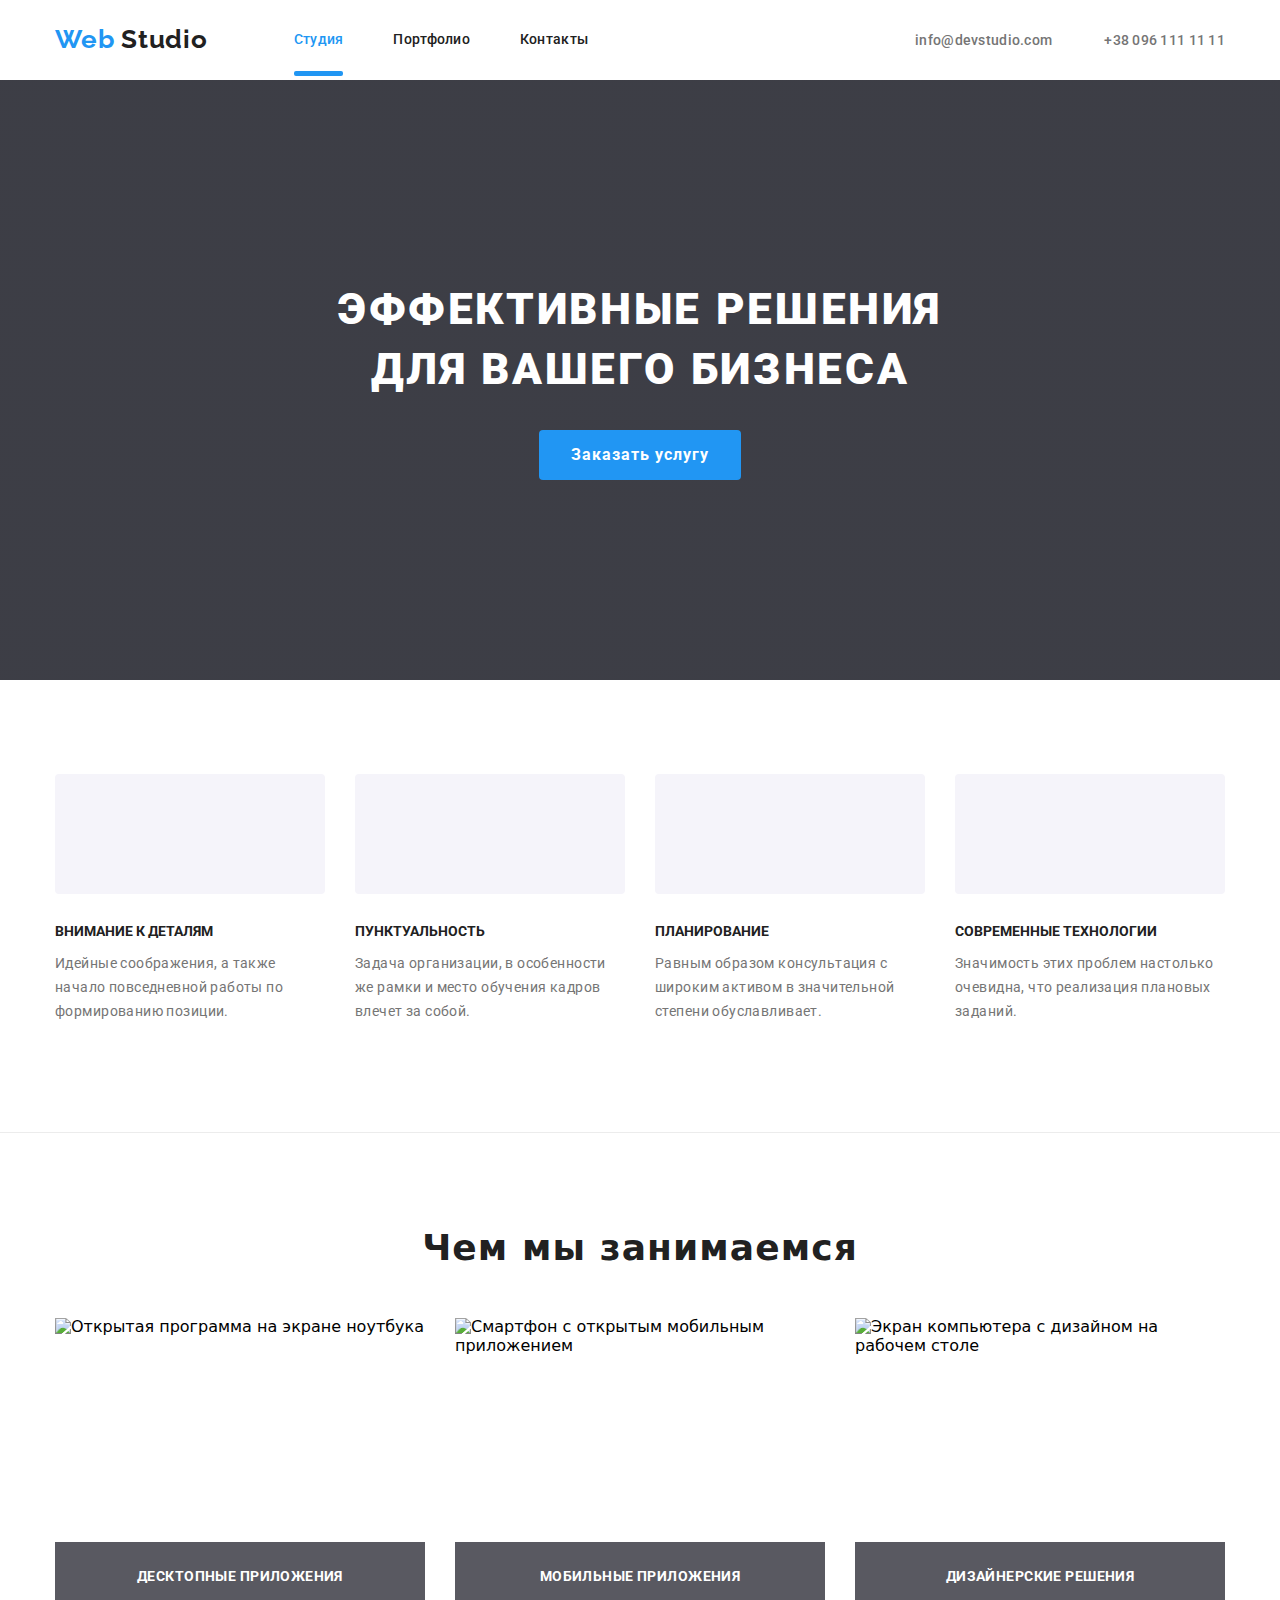
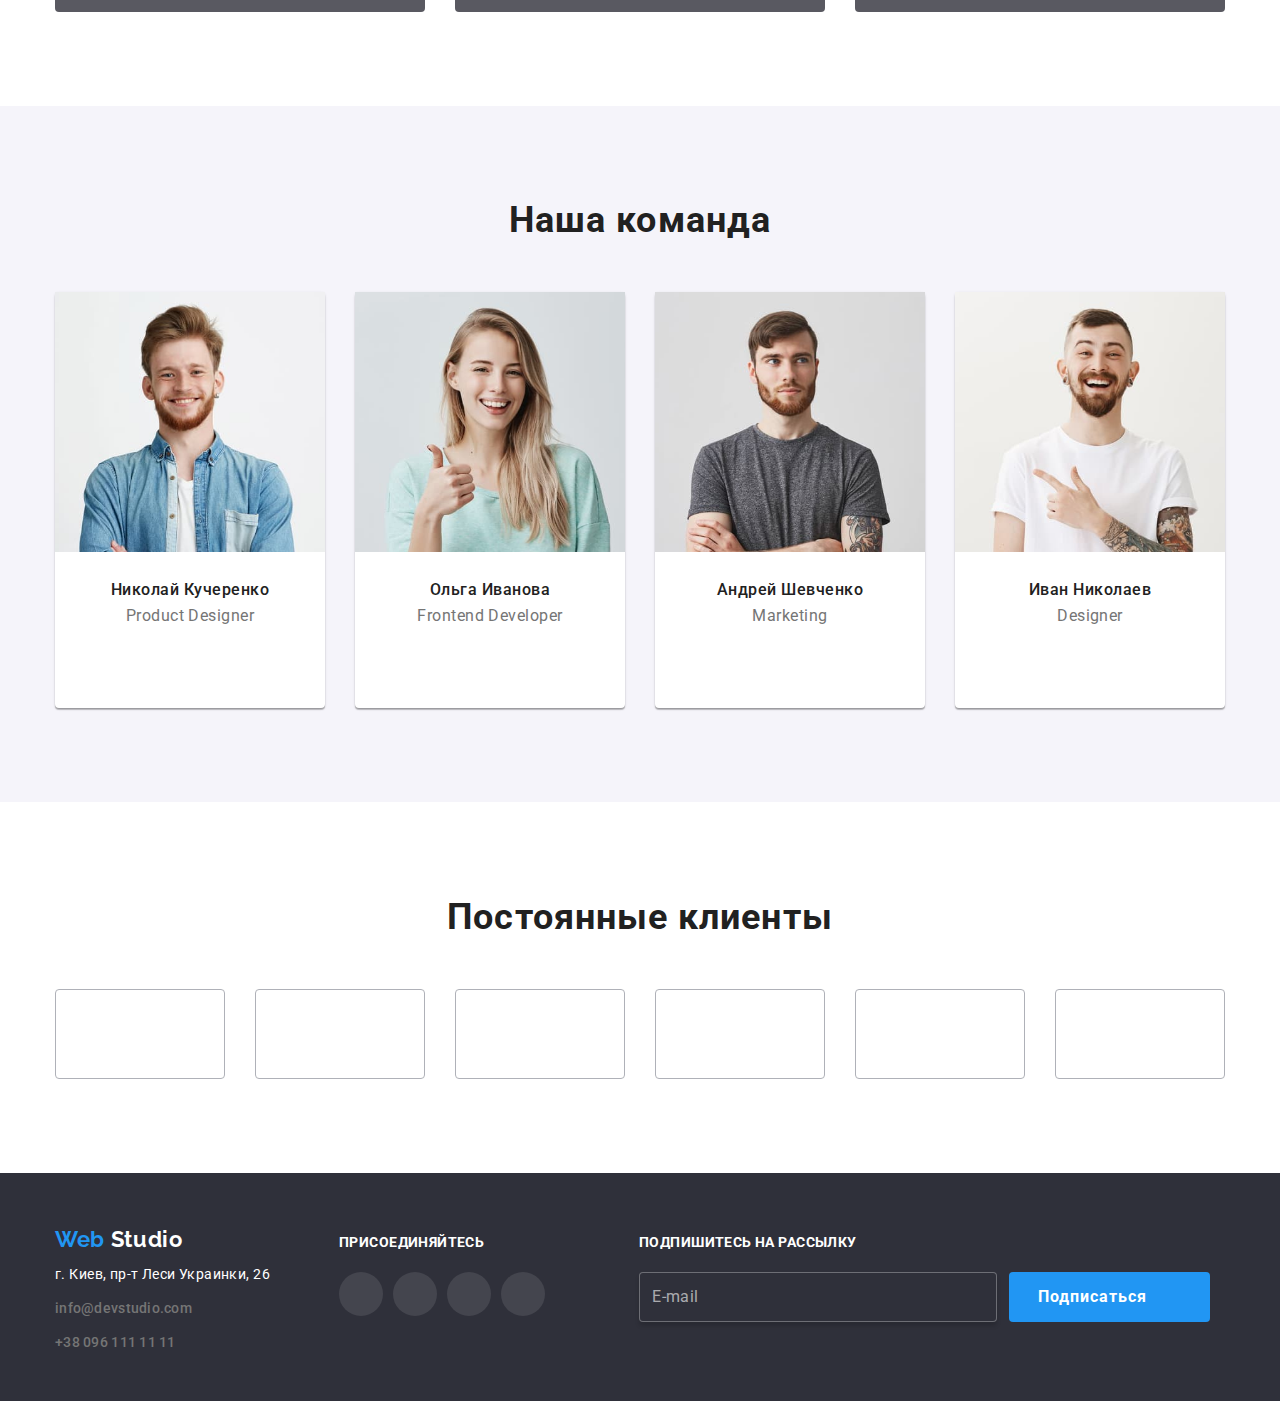
==== commit 5eaa8374: "Section Team :white_check_mark:" ====
--- a/index.html
+++ b/index.html
@@ -166,12 +166,18 @@
           <h2 class="workers-title">Наша команда</h2>
           <ul class="workers-flex list">
             <li class="workers-item">
-              <img
-                src="./images/teamworkers/john.jpg"
-                alt="Фото Джона Смита"
-                width="270"
-              />
-              <h3 class="workers-subtitle">John Smith</h3>
+              <div class="thumb">
+              <img class="img-worker"
+        srcset="
+          ./images/teamworkers/worker1.jpg 1x,
+          ./images/teamworkers/worker1@2x.jpg 2x
+        "
+        src="./images/teamworkers/worker1.jpg"
+        alt="Фото работника"
+        "
+      />
+      </div>
+              <h3 class="workers-subtitle">Николай Кучеренко</h3>
               <p class="workers-text">Product Designer</p>
               <ul class="workers-socials list">
                 <li class="workers-socials item">
@@ -219,12 +225,18 @@
               </ul>
             </li>
             <li class="workers-item">
-              <img
-                src="./images/teamworkers/marta.jpg"
-                alt="Фото Марты Стюарт"
-                width="270"
-              />
-              <h3 class="workers-subtitle">Marta Stewart</h3>
+              <div class="thumb">
+              <img class="img-worker"
+        srcset="
+          ./images/teamworkers/worker2.jpg 1x,
+          ./images/teamworkers/worker2@2x.jpg 2x
+        "
+        src="./images/teamworkers/worker2.jpg"
+        alt="Фото работника"
+        "
+      />
+      </div>
+              <h3 class="workers-subtitle">Ольга Иванова</h3>
               <p class="workers-text">Frontend Developer</p>
               <ul class="workers-socials list">
                 <li class="workers-socials item">
@@ -271,12 +283,18 @@
               </ul>
             </li>
             <li class="workers-item">
-              <img
-                src="./images/teamworkers/robert.jpg"
-                alt="Фото Роберта Джайкиса"
-                width="270"
-              />
-              <h3 class="workers-subtitle">Robert Jakis</h3>
+              <div class="thumb">
+              <img class="img-worker"
+        srcset="
+          ./images/teamworkers/worker3.jpg 1x,
+          ./images/teamworkers/worker3@2x.jpg 2x
+        "
+        src="./images/teamworkers/worker3.jpg"
+        alt="Фото работника"
+        "
+      />
+      </div>
+              <h3 class="workers-subtitle">Андрей Шевченко</h3>
               <p class="workers-text">Marketing</p>
               <ul class="workers-socials list">
                 <li class="workers-socials item">
@@ -324,12 +342,18 @@
               </ul>
             </li>
             <li class="workers-item">
-              <img
-                src="./images/teamworkers/martin.jpg"
-                alt="Фото Мартина Дое"
-                width="270"
-              />
-              <h3 class="workers-subtitle">Martin Doe</h3>
+              <div class="thumb">
+              <img class="img-worker"
+        srcset="
+          ./images/teamworkers/worker4.jpg 1x,
+          ./images/teamworkers/worker4@2x.jpg 2x
+        "
+        src="./images/teamworkers/worker4.jpg"
+        alt="Фото работника"
+        "
+      />
+      </div>
+              <h3 class="workers-subtitle">Иван Николаев</h3>
               <p class="workers-text">Designer</p>
               <ul class="workers-socials list">
                 <li class="workers-socials item">
--- a/css/main.min.css
+++ b/css/main.min.css
@@ -1,2 +1,2 @@
-/*! modern-normalize v0.6.0 | MIT License | https://github.com/sindresorhus/modern-normalize */*,*::before,*::after{-webkit-box-sizing:border-box;box-sizing:border-box}:root{-moz-tab-size:4;-o-tab-size:4;tab-size:4}html{line-height:1.15;-webkit-text-size-adjust:100%}body{margin:0}body{font-family:system-ui,-apple-system,"Segoe UI",Roboto,Helvetica,Arial,sans-serif,"Apple Color Emoji","Segoe UI Emoji"}hr{height:0}abbr[title]{-webkit-text-decoration:underline dotted;text-decoration:underline dotted}b,strong{font-weight:bolder}code,kbd,samp,pre{font-family:SFMono-Regular, Consolas, "Liberation Mono", Menlo, monospace;font-size:1em}small{font-size:80%}sub,sup{font-size:75%;line-height:0;position:relative;vertical-align:baseline}sub{bottom:-0.25em}sup{top:-0.5em}button,input,optgroup,select,textarea{font-family:inherit;font-size:100%;line-height:1.15;margin:0}button,select{text-transform:none}button,[type="button"],[type="reset"],[type="submit"]{-webkit-appearance:button}button::-moz-focus-inner,[type="button"]::-moz-focus-inner,[type="reset"]::-moz-focus-inner,[type="submit"]::-moz-focus-inner{border-style:none;padding:0}button:-moz-focusring,[type="button"]:-moz-focusring,[type="reset"]:-moz-focusring,[type="submit"]:-moz-focusring{outline:1px dotted ButtonText}fieldset{padding:0.35em 0.75em 0.625em}legend{padding:0}progress{vertical-align:baseline}[type="number"]::-webkit-inner-spin-button,[type="number"]::-webkit-outer-spin-button{height:auto}[type="search"]{-webkit-appearance:textfield;outline-offset:-2px}[type="search"]::-webkit-search-decoration{-webkit-appearance:none}::-webkit-file-upload-button{-webkit-appearance:button;font:inherit}summary{display:list-item}.main-nav,.contacts{font-family:"Roboto",sans-serif;background-color:white;color:#757575}.logo,.main-nav .link,.contacts-link,.workers-link,.clients-link,.footer-logo,address a,.footer-contacts-link,.socials-link,.examples-item{text-decoration:none}.main-nav,.contacts,.benefits-flex,.products-flex,.workers-flex,.workers-socials.list,.clients-flex,.footer-contacts,.footer-socials,.examples-flex{margin:0;padding:0;list-style:none}.image{display:block;max-width:100%}.benefits-title,.portfolio-title{position:absolute;width:1px;height:1px;margin:-1px;border:0;padding:0;clip:rect(0 0 0 0);overflow:hidden}.hero-button,.form-subscription button,.button-send{display:inline-block;-webkit-box-align:center;-ms-flex-align:center;align-items:center;padding:10px 32px;min-width:200px;min-height:50px;border:0px;border-radius:4px;font-family:"Roboto",sans-serif;color:#fff;background-color:#2196f3;font-weight:700;font-size:16px;line-height:1.87;letter-spacing:0.06em;cursor:pointer}.container{padding-left:15px;padding-right:15px;margin-right:auto;margin-left:auto}@media screen and (min-width: 480px){.container{width:480px}}@media screen and (min-width: 768px){.container{width:768px}}@media screen and (min-width: 1200px){.container{width:1200px}}.page-header{position:relative;width:100%}.site-nav{display:-webkit-box;display:-ms-flexbox;display:flex}@media screen and (max-width: 767px){.site-nav{-webkit-box-pack:justify;-ms-flex-pack:justify;justify-content:space-between}}.logo{color:#212121;font-family:"Raleway",sans-serif;font-weight:700;letter-spacing:0.03em}@media screen and (max-width: 767px){.logo{padding:16px 0px;font-size:24px;line-height:1.16}}@media screen and (min-width: 768px){.logo{padding:26px 0px;font-size:24px;line-height:1.16}}@media screen and (min-width: 1200px){.logo{padding:24px 0px;font-size:26px;line-height:1.19}}.web{color:#2196f3}.menu-button{margin:0;padding:0;border:none;background-color:transparent}@media screen and (min-width: 768px){.menu-button{display:none}}.menu-button .icon-closed{display:none}.menu-button.is-open .icon-closed{display:block}.menu-button.is-open .icon-opened{display:none}.menu{font-family:"Roboto",sans-serif;font-weight:500;letter-spacing:0.02em;z-index:999}@media screen and (max-width: 767px){.menu{display:none;position:absolute;top:100%;left:0;width:100%;height:393px;background-color:white;text-align:center;font-size:18px}.menu.is-open{display:block}}@media screen and (min-width: 768px){.menu{display:-webkit-box;display:-ms-flexbox;display:flex;margin-left:auto}}@media screen and (max-width: 767px){.main-nav{display:block;margin-top:60px;font-size:18px}}@media screen and (min-width: 768px){.main-nav{display:-webkit-box;display:-ms-flexbox;display:flex;-ms-flex-wrap:wrap;flex-wrap:wrap;margin-top:0px;font-size:14px}}@media screen and (max-width: 767px){.main-nav>li:not(:first-child){margin-top:40px}}@media screen and (min-width: 768px){.main-nav>li:not(:first-child){margin-left:50px}}@media screen and (min-width: 768px){.main-nav>li{padding:32px 0px}}.main-nav .link{position:relative;display:block;color:#212121;line-height:1.1;letter-spacing:0.02em;-webkit-transition:color 250ms cubic-bezier(0.4, 0, 0.2, 1);transition:color 250ms cubic-bezier(0.4, 0, 0.2, 1)}.main-nav .link.current{color:#2196f3}.link-name{position:relative}.main-nav .link-name.current::after{content:"";position:absolute;display:block;width:100%;margin-top:8px;left:0;height:5px;border-radius:2px;background-color:#2196f3;-webkit-transition:color 250ms cubic-bezier(0.4, 0, 0.2, 1);transition:color 250ms cubic-bezier(0.4, 0, 0.2, 1)}@media screen and (min-width: 768px){.main-nav .link-name.current::after{top:32px}}@media screen and (max-width: 1199px){.contacts{display:block}}@media screen and (max-width: 767px){.contacts{margin-top:60px;font-size:18px}}@media screen and (min-width: 768px){.contacts{margin-top:21px;margin-bottom:21px;margin-left:84px;font-size:12px;-webkit-box-align:center;-ms-flex-align:center;align-items:center}}@media screen and (min-width: 1200px){.contacts{display:-webkit-box;display:-ms-flexbox;display:flex;margin-top:0px;margin-bottom:0px;font-size:14px;margin-left:305px}}@media screen and (min-width: 1200px){.contacts-item{padding:32px 0px}}@media screen and (max-width: 767px){.contacts>li:not(:first-child){margin-top:16px}}@media screen and (min-width: 768px){.contacts>li:not(:first-child){margin-top:10px}}@media screen and (min-width: 1200px){.contacts>li:not(:first-child){margin-top:0px;margin-left:30px}}.contacts-link{display:-webkit-inline-box;display:-ms-inline-flexbox;display:inline-flex;-webkit-box-align:center;-ms-flex-align:center;align-items:center;color:#757575;font-weight:500;line-height:1.16;letter-spacing:0.02em;-webkit-transition:color 250ms cubic-bezier(0.4, 0, 0.2, 1);transition:color 250ms cubic-bezier(0.4, 0, 0.2, 1)}.contacts-link:hover,.contacts-link:focus{color:#2196f3}@media screen and (max-width: 767px){.сontacts-item:not(:first-child){margin-top:16px}}.icon{display:inline-block;padding:0;background-repeat:no-repeat;fill:currentColor;cursor:pointer}@media screen and (max-width: 767px) and (min-width: 1200px){.contacts-link>.icon{width:16px;height:11px;margin-right:10px}}@media screen and (min-width: 768px){.contacts-link>.icon{width:14px;height:10px;margin-right:8px}}.hero-content{position:relative;margin-left:auto;margin-right:auto;padding-top:118px;max-width:640px;min-height:400px;text-align:center;background-color:#757575;background-repeat:no-repeat;background-position:center;background-size:cover;background-image:-webkit-gradient(linear, left top, right top, from(rgba(47,48,58,0.8)), to(rgba(47,48,58,0.8))),url("../images/hero/hero-mobile.jpg");background-image:linear-gradient(to right, rgba(47,48,58,0.8), rgba(47,48,58,0.8)),url("../images/hero/hero-mobile.jpg")}@media screen and (-webkit-min-device-pixel-ratio: 2), screen and (min-resolution: 2dppx){.hero-content{background-image:-webkit-gradient(linear, left top, right top, from(rgba(47,48,58,0.8)), to(rgba(47,48,58,0.8))),url("../images/hero/hero-mobile@2x.jpg");background-image:linear-gradient(to right, rgba(47,48,58,0.8), rgba(47,48,58,0.8)),url("../images/hero/hero-mobile@2x.jpg")}}@media screen and (min-width: 768px){.hero-content{max-width:1024px;min-height:400px;background-image:-webkit-gradient(linear, left top, right top, from(rgba(47,48,58,0.8)), to(rgba(47,48,58,0.8))),url("../images/hero/hero-tablet.jpg");background-image:linear-gradient(to right, rgba(47,48,58,0.8), rgba(47,48,58,0.8)),url("../images/hero/hero-tablet.jpg")}}@media screen and (-webkit-min-device-pixel-ratio: 2), screen and (min-resolution: 2dppx){.hero-content{background-image:-webkit-gradient(linear, left top, right top, from(rgba(47,48,58,0.8)), to(rgba(47,48,58,0.8))),url("../images/hero/hero-tablet@2x.jpg");background-image:linear-gradient(to right, rgba(47,48,58,0.8), rgba(47,48,58,0.8)),url("../images/hero/hero-tablet@2x.jpg")}}@media screen and (min-width: 1200px){.hero-content{padding-top:200px;max-width:1600px;min-height:600px;background-image:-webkit-gradient(linear, left top, right top, from(rgba(47,48,58,0.8)), to(rgba(47,48,58,0.8))),url("../images/hero/hero-desktop.jpg");background-image:linear-gradient(to right, rgba(47,48,58,0.8), rgba(47,48,58,0.8)),url("../images/hero/hero-desktop.jpg")}}@media screen and (-webkit-min-device-pixel-ratio: 2), screen and (min-resolution: 2dppx){.hero-content{background-image:-webkit-gradient(linear, left top, right top, from(rgba(47,48,58,0.8)), to(rgba(47,48,58,0.8))),url("../images/hero/hero-desktop@2x.jpg");background-image:linear-gradient(to right, rgba(47,48,58,0.8), rgba(47,48,58,0.8)),url("../images/hero/hero-desktop@2x.jpg")}}.hero-title{margin-top:0;margin-bottom:30px;color:#fff;font-family:"Roboto",sans-serif;text-align:center;font-weight:900;letter-spacing:0.06em;text-transform:uppercase}@media screen and (max-width: 1199px){.hero-title{font-size:26px;line-height:1.62}}@media screen and (min-width: 1200px){.hero-title{font-size:44px;line-height:1.36}}@media screen and (max-width: 1199px){.benefits{padding:60px 0px}}@media screen and (min-width: 1200px){.benefits{padding:94px 0px;margin:auto}}@media screen and (min-width: 768px){.benefits-flex{display:-webkit-box;display:-ms-flexbox;display:flex;-ms-flex-wrap:wrap;flex-wrap:wrap;margin:-15px}}.benefits-item{width:100%}@media screen and (min-width: 480px){.benefits-item{width:450px}}@media screen and (max-width: 767px){.benefits-item:not(:first-child){margin-top:30px}}@media screen and (min-width: 768px){.benefits-item{width:354px;width:calc((100% - 4 * 15px) / 2);margin:15px}}@media screen and (min-width: 1200px){.benefits-item{width:270px;margin-right:30px}}.benefits-item:nth-child(4n){margin-right:0px}.benefits-icon{display:block;width:100%;height:120px;padding:25px 100px;border-radius:4px;background-color:#f5f4fa;background-repeat:no-repeat;background-position:center}.benefits-subtitle{margin-top:30px;margin-bottom:10px;font-family:"Roboto",sans-serif;color:#212121;text-transform:uppercase;font-weight:700;font-size:14px;line-height:1}@media screen and (max-width: 767px){.benefits-subtitle{text-align:center}}.benefits-text{font-family:"Roboto",sans-serif;color:#757575;font-weight:400;font-size:14px;line-height:1.7;letter-spacing:0.03em}.products{padding-top:94px;padding-bottom:94px;border-top:1px solid #ececec}.products-title{margin-top:0;margin-bottom:50px;color:#212121;font-weight:700;font-size:36px;line-height:1.16;letter-spacing:0.03em;text-align:center}.products-flex{display:-webkit-box;display:-ms-flexbox;display:flex;-ms-flex-wrap:wrap;flex-wrap:wrap}.products-item{position:relative;width:370px;height:294px;margin-right:30px}.products-item:nth-child(3n){margin-right:0px}.products-text{position:absolute;width:100%;height:70px;bottom:0;margin:0;padding:27px;color:#fff;background:rgba(47,48,58,0.8);border-radius:0px 0px 4px 4px;font-family:"Roboto",sans-serif;font-weight:700;font-size:14px;line-height:1.14;text-align:center;letter-spacing:0.03em;text-transform:uppercase}.workers{padding-top:94px;padding-bottom:94px;background-color:#f5f4fa}.workers-title{margin-top:0;margin-bottom:50px;color:#212121;font-family:"Roboto",sans-serif;font-weight:700;font-size:36px;line-height:1.16;letter-spacing:0.03em;text-align:center}.workers-flex{display:-webkit-box;display:-ms-flexbox;display:flex;-ms-flex-wrap:wrap;flex-wrap:wrap}.workers-item{width:270px;margin-right:30px;padding-bottom:24px;border-radius:4px;background-color:#fff;-webkit-box-shadow:0px 2px 1px rgba(0,0,0,0.2),0px 1px 1px rgba(0,0,0,0.14),0px 1px 3px rgba(0,0,0,0.12);box-shadow:0px 2px 1px rgba(0,0,0,0.2),0px 1px 1px rgba(0,0,0,0.14),0px 1px 3px rgba(0,0,0,0.12)}.workers-item:nth-child(4n){margin-right:0px}.workers-subtitle{margin-top:30px;margin-bottom:0px;color:#212121;font-family:"Roboto",sans-serif;font-weight:500;font-size:16px;line-height:1;letter-spacing:0.03em;text-align:center}.workers-text{margin-top:10px;color:#757575;font-family:"Roboto",sans-serif;font-weight:400;font-size:16px;line-height:1;letter-spacing:0.03em;text-align:center}.workers-socials.list{display:-webkit-box;display:-ms-flexbox;display:flex;-webkit-box-pack:center;-ms-flex-pack:center;justify-content:center;margin-top:16px}.workers-socials.item{margin-right:10px}.workers-socials.item:nth-child(4n){margin-right:0px}.workers-link{display:-webkit-box;display:-ms-flexbox;display:flex;-webkit-box-pack:center;-ms-flex-pack:center;justify-content:center;-webkit-box-align:center;-ms-flex-align:center;align-items:center;width:44px;height:44px;border-radius:50%;color:#afb1b8;-webkit-transition:background-color 250ms cubic-bezier(0.4, 0, 0.2, 1),color 250ms cubic-bezier(0.4, 0, 0.2, 1);transition:background-color 250ms cubic-bezier(0.4, 0, 0.2, 1),color 250ms cubic-bezier(0.4, 0, 0.2, 1)}.workers-link:hover,.workers-link:focus{color:#fff;background-color:#2196f3}.social-icon{fill:currentColor}.social-icon:hover,.social-icon:focus{fill:#fff}.clients{padding-top:94px;padding-bottom:94px}.clients-title{margin-top:0px;margin-bottom:50px;color:#212121;font-family:"Roboto",sans-serif;font-weight:700;font-size:36px;line-height:1.2;text-align:center;letter-spacing:0.03em}.clients-flex{display:-webkit-box;display:-ms-flexbox;display:flex;-ms-flex-wrap:wrap;flex-wrap:wrap;-webkit-box-pack:space-evenly;-ms-flex-pack:space-evenly;justify-content:space-evenly}.clients-item{width:170px;margin-right:30px;background-color:#fff}.clients-item:nth-child(6n){margin-right:0px}.clients-link{display:-webkit-box;display:-ms-flexbox;display:flex;-webkit-box-pack:center;-ms-flex-pack:center;justify-content:center;-webkit-box-align:center;-ms-flex-align:center;align-items:center;width:170px;height:90px;color:#afb1b8;border:1px solid #afb1b8;border-radius:4px;-webkit-transition:color 250ms cubic-bezier(0.4, 0, 0.2, 1),border-color 250ms cubic-bezier(0.4, 0, 0.2, 1);transition:color 250ms cubic-bezier(0.4, 0, 0.2, 1),border-color 250ms cubic-bezier(0.4, 0, 0.2, 1)}.clients-link:hover,.clients-link:focus{color:#2196f3;border-color:#2196f3}.clients-icon{fill:currentColor;cursor:pointer}footer{background-color:#2f303a}.footer-flex{display:-webkit-box;display:-ms-flexbox;display:flex;padding-top:48px;-webkit-box-align:baseline;-ms-flex-align:baseline;align-items:baseline}.footer-logo{color:#fff;font-family:"Raleway",sans-serif;font-weight:700;font-size:22px;line-height:1.18;letter-spacing:0.03em}address a{display:block;margin-top:10px;color:#fff;font-style:normal;font-family:"Roboto",sans-serif;font-weight:400;font-size:14px;line-height:1.7;letter-spacing:0.03em}.footer-contacts{display:block;padding-bottom:46px;background-color:#2f303a;font-family:"Roboto",sans-serif;font-weight:400;font-size:14px;line-height:1.7;letter-spacing:0.03em;color:rgba(255,255,255,0.6)}.footer-contacts-link{margin-top:10px}.footer-join{display:block;margin-left:69px}.socials-subtitle{color:#fff;font-family:"Roboto",sans-serif;font-weight:700;font-size:14px;line-height:1.1;letter-spacing:0.03em;text-transform:uppercase}.footer-socials{display:-webkit-box;display:-ms-flexbox;display:flex;-webkit-box-pack:justify;-ms-flex-pack:justify;justify-content:space-between;margin-top:21px}.socials-item{margin-right:10px}.socials-item:nth-child(4n){margin-right:0px}.socials-link{display:-webkit-box;display:-ms-flexbox;display:flex;-webkit-box-pack:center;-ms-flex-pack:center;justify-content:center;-webkit-box-align:center;-ms-flex-align:center;align-items:center;width:44px;height:44px;border-radius:50%;background-color:rgba(255,255,255,0.1);-webkit-transition:background-color 250ms cubic-bezier(0.4, 0, 0.2, 1),color 250ms cubic-bezier(0.4, 0, 0.2, 1);transition:background-color 250ms cubic-bezier(0.4, 0, 0.2, 1),color 250ms cubic-bezier(0.4, 0, 0.2, 1)}.socials-link:hover,.socials-link:focus{color:#fff;background-color:#2196f3}.social-icon.footer{fill:#fff}.label-subscription{margin-left:94px;color:#fff;font-family:"Roboto",sans-serif;font-weight:700;font-size:14px;line-height:1.1;letter-spacing:0.03em;text-transform:uppercase}.form-subscription{display:-webkit-box;display:-ms-flexbox;display:flex;margin-top:20px;margin-left:94px}.form-subscription input{padding:18px 12px;border:1px solid rgba(255,255,255,0.3);-webkit-box-shadow:0px 4px 4px rgba(0,0,0,0.15);box-shadow:0px 4px 4px rgba(0,0,0,0.15);border-radius:4px;width:358px;height:50px;font-weight:400;font-size:16px;line-height:1.87;letter-spacing:0.03em;background-color:#2f303a}.form-subscription input::-webkit-input-placeholder{font-family:"Roboto",sans-serif;color:rgba(255,255,255,0.6)}.form-subscription input:-ms-input-placeholder{font-family:"Roboto",sans-serif;color:rgba(255,255,255,0.6)}.form-subscription input::-ms-input-placeholder{font-family:"Roboto",sans-serif;color:rgba(255,255,255,0.6)}.form-subscription input::placeholder{font-family:"Roboto",sans-serif;color:rgba(255,255,255,0.6)}.form-subscription button{display:-webkit-inline-box;display:-ms-inline-flexbox;display:inline-flex;-webkit-box-align:center;-ms-flex-align:center;align-items:center;margin-left:12px;padding-left:29px;padding-right:29px}.icon-send{width:24px;height:24px;margin-left:10px}.backdrop{position:fixed;padding:93px 15px;top:0;left:0;width:100%;height:100%;text-align:center;background-color:rgba(0,0,0,0.2);overflow-y:scroll;-webkit-transition:opacity 250ms cubic-bezier(0.4, 0, 0.2, 1);transition:opacity 250ms cubic-bezier(0.4, 0, 0.2, 1)}.backdrop.is-hidden{display:none}.backdrop.is-hidden .modal{-webkit-transform:translate(-50%, -50%) scale(1.1);transform:translate(-50%, -50%) scale(1.1)}.modal{text-align:center;padding:40px;background-color:#fff;-webkit-box-shadow:0px 2px 1px rgba(0,0,0,0.2),0px 1px 1px rgba(0,0,0,0.14),0px 1px 3px rgba(0,0,0,0.12);box-shadow:0px 2px 1px rgba(0,0,0,0.2),0px 1px 1px rgba(0,0,0,0.14),0px 1px 3px rgba(0,0,0,0.12);border-radius:4px;font-family:"Roboto",sans-serif}@media screen and (min-width: 480px){.modal{position:absolute;top:10%;left:50%;-webkit-transform:translate(-50%, 0);transform:translate(-50%, 0);max-width:450px;max-height:609px;width:100%}}@media screen and (min-width: 1200px){.modal{max-width:528px;max-height:581px;width:100%}}.btn-close{display:-webkit-box;display:-ms-flexbox;display:flex;position:absolute;width:30px;height:30px;border:none;border-radius:50%;background-image:url("../images/modal-icons/btn-close.svg");background-size:contain;background-repeat:no-repeat;cursor:pointer}@media screen and (max-width: 479px){.btn-close{top:25%;right:5%}}@media screen and (min-width: 480px){.btn-close{top:1%;right:2%}}.btn-close:hover,.btn-close:focus{fill:var(#2196f3)}.form-title{margin-top:0px;margin-bottom:30px;font-weight:700;font-size:20px;line-height:1.15;letter-spacing:0.03em;text-align:center;color:#212121}.form-field{position:relative;margin-bottom:28px}.form-field:focus-within>.form-label{color:#2196f3;font-size:12px;-webkit-transform:translateY(-42px) translateX(-32px);transform:translateY(-42px) translateX(-32px)}.form-field:focus-within>.form-icon{fill:#2196f3}.form-label{position:absolute;font-weight:400;font-size:14px;line-height:1.14;letter-spacing:0.01em;top:50%;left:42px;-webkit-transform:translateY(-50%);transform:translateY(-50%);-webkit-transition:-webkit-transform 250ms cubic-bezier(0.4, 0, 0.2, 1);transition:-webkit-transform 250ms cubic-bezier(0.4, 0, 0.2, 1);transition:transform 250ms cubic-bezier(0.4, 0, 0.2, 1);transition:transform 250ms cubic-bezier(0.4, 0, 0.2, 1), -webkit-transform 250ms cubic-bezier(0.4, 0, 0.2, 1)}.form-label,.form-comment{color:#757575}.form-input,.form-textarea{display:-webkit-inline-box;display:-ms-inline-flexbox;display:inline-flex;border:1px solid rgba(33,33,33,0.2);border-radius:4px;outline:0px}.form-input{margin:0;padding:12px 18px;padding-left:42px;width:100%;height:40px}.form-input:hover,.form-input:focus{border:1px solid #2196f3}.form-input:not(:placeholder-shown)+.form-label{-webkit-transform:translateY(-42px) translateX(-32px);transform:translateY(-42px) translateX(-32px)}.form-icon{position:absolute;display:inline-block;top:50%;left:16px;-webkit-transform:translateY(-50%);transform:translateY(-50%);-webkit-transition:-webkit-transform 250ms cubic-bezier(0.4, 0, 0.2, 1);transition:-webkit-transform 250ms cubic-bezier(0.4, 0, 0.2, 1);transition:transform 250ms cubic-bezier(0.4, 0, 0.2, 1);transition:transform 250ms cubic-bezier(0.4, 0, 0.2, 1), -webkit-transform 250ms cubic-bezier(0.4, 0, 0.2, 1)}.form-field-comment{position:relative;margin-bottom:20px}.form-field-comment:focus-within>.form-comment{-webkit-transform:translateY(-42px);transform:translateY(-42px);color:#2196f3;font-size:12px}.form-textarea{display:block;resize:none;padding:12px 16px;width:100%;height:120px}.form-textarea:hover,.form-textarea:focus{border:1px solid #2196f3}.form-textarea:not(:placeholder-shown)+.form-comment{-webkit-transform:translateY(-42px);transform:translateY(-42px)}.form-comment{position:absolute;top:20px;left:16px;-webkit-transform:translateY(-50%);transform:translateY(-50%);-webkit-transition:-webkit-transform 250ms cubic-bezier(0.4, 0, 0.2, 1);transition:-webkit-transform 250ms cubic-bezier(0.4, 0, 0.2, 1);transition:transform 250ms cubic-bezier(0.4, 0, 0.2, 1);transition:transform 250ms cubic-bezier(0.4, 0, 0.2, 1), -webkit-transform 250ms cubic-bezier(0.4, 0, 0.2, 1);font-weight:400;font-size:14px;line-height:1.14;letter-spacing:0.01em}.form-checkbox{display:-webkit-box;display:-ms-flexbox;display:flex;text-align:center;-webkit-box-align:center;-ms-flex-align:center;align-items:center;-webkit-box-pack:center;-ms-flex-pack:center;justify-content:center}.input-checkbox{position:absolute;width:1px;height:1px;margin:-1px;border:0;padding:0;clip:rect(0 0 0 0);overflow:hidden}.input-checkbox:checked+.icon-checkbox,.input-checkbox:checked:focus+.icon-checkbox{border:none;width:15px;height:16px;background-image:url("../images/modal-icons/icon-checked.svg");background-repeat:no-repeat;background-size:contain;border-radius:2px}.icon-checkbox{margin-right:5px;width:15px;height:16px;border:2px solid black;border-radius:20%}.label-checkbox{margin:0;left:36px;text-align:center;font-weight:400;font-size:14px;line-height:1.71}.text-link{color:#2196f3;text-decoration:underline}.button-send{margin-top:30px;-webkit-box-shadow:0px 4px 4px rgba(0,0,0,0.15);box-shadow:0px 4px 4px rgba(0,0,0,0.15)}.portfolio-header{border-bottom:1px solid #ececec}.portfolio{padding:94px 0px}.nav-filters{display:-webkit-box;display:-ms-flexbox;display:flex;-ms-flex-wrap:wrap;flex-wrap:wrap;-webkit-box-pack:center;-ms-flex-pack:center;justify-content:center;padding:0px}.portfolio-button{margin-right:8px;padding:6px 22px;border-radius:4px;border:0;color:#212121;background-color:#f5f4fa;font-weight:500;font-size:16px;line-height:1.6;letter-spacing:0.03em;cursor:pointer;-webkit-transition:background-color 250ms cubic-bezier(0.4, 0, 0.2, 1),color 250ms cubic-bezier(0.4, 0, 0.2, 1);transition:background-color 250ms cubic-bezier(0.4, 0, 0.2, 1),color 250ms cubic-bezier(0.4, 0, 0.2, 1)}.portfolio-button:nth-child(5n){margin-right:0px}.portfolio-button:hover,.portfolio-button:focus{color:#fff;background-color:#2196f3;-webkit-box-shadow:0px 2px 2px rgba(0,0,0,0.12),0px 1px 2px rgba(0,0,0,0.08),0px 3px 1px rgba(0,0,0,0.1);box-shadow:0px 2px 2px rgba(0,0,0,0.12),0px 1px 2px rgba(0,0,0,0.08),0px 3px 1px rgba(0,0,0,0.1)}.examples-flex{display:-webkit-box;display:-ms-flexbox;display:flex;-ms-flex-wrap:wrap;flex-wrap:wrap;margin-top:50px}.examples-item{width:380px;margin-bottom:30px;margin-right:30px;border-radius:5px;overflow:hidden;-webkit-transition:-webkit-box-shadow 250ms cubic-bezier(0.4, 0, 0.2, 1);transition:-webkit-box-shadow 250ms cubic-bezier(0.4, 0, 0.2, 1);transition:box-shadow 250ms cubic-bezier(0.4, 0, 0.2, 1);transition:box-shadow 250ms cubic-bezier(0.4, 0, 0.2, 1), -webkit-box-shadow 250ms cubic-bezier(0.4, 0, 0.2, 1)}.examples-item:nth-child(3n){margin-right:0px}.examples-item:nth-child(3n){margin-right:0px}.examples-item:nth-last-child(-n+3){margin-bottom:0}.examples-item:hover,.examples-item:focus{-webkit-box-shadow:1px 4px 6px rgba(0,0,0,0.16),0px 4px 4px rgba(0,0,0,0.06),0px 1px 1px rgba(0,0,0,0.12);box-shadow:1px 4px 6px rgba(0,0,0,0.16),0px 4px 4px rgba(0,0,0,0.06),0px 1px 1px rgba(0,0,0,0.12);cursor:pointer}.examples-item:hover .examples-text,.examples-item:focus .examples-text{-webkit-transform:translateY(-100%);transform:translateY(-100%);z-index:3}.box{position:relative;overflow:hidden}.examples-text{display:-webkit-inline-box;display:-ms-inline-flexbox;display:inline-flex;position:absolute;padding:63px 24px;margin:0;font-family:"Roboto",sans-serif;font-size:18px;line-height:1.56;letter-spacing:0.03em;background-color:rgba(33,150,243,0.9);color:#fff;-webkit-transition:-webkit-transform 250ms cubic-bezier(0.4, 0, 0.2, 1);transition:-webkit-transform 250ms cubic-bezier(0.4, 0, 0.2, 1);transition:transform 250ms cubic-bezier(0.4, 0, 0.2, 1);transition:transform 250ms cubic-bezier(0.4, 0, 0.2, 1), -webkit-transform 250ms cubic-bezier(0.4, 0, 0.2, 1)}.examples-info{border:1px solid #eeeeee;border-top:transparent;border-bottom-left-radius:5px;border-bottom-right-radius:5px;padding:20px 24px}.examples-title{margin:0px;color:#212121;font-family:"Roboto",sans-serif;font-weight:700;font-size:18px;line-height:2;letter-spacing:0.06em}.examples-subtitle{margin-top:4px;color:#757575;font-weight:400;font-size:16px;line-height:1.9;letter-spacing:0.03em}
+/*! modern-normalize v0.6.0 | MIT License | https://github.com/sindresorhus/modern-normalize */*,*::before,*::after{-webkit-box-sizing:border-box;box-sizing:border-box}:root{-moz-tab-size:4;-o-tab-size:4;tab-size:4}html{line-height:1.15;-webkit-text-size-adjust:100%}body{margin:0}body{font-family:system-ui,-apple-system,"Segoe UI",Roboto,Helvetica,Arial,sans-serif,"Apple Color Emoji","Segoe UI Emoji"}hr{height:0}abbr[title]{-webkit-text-decoration:underline dotted;text-decoration:underline dotted}b,strong{font-weight:bolder}code,kbd,samp,pre{font-family:SFMono-Regular, Consolas, "Liberation Mono", Menlo, monospace;font-size:1em}small{font-size:80%}sub,sup{font-size:75%;line-height:0;position:relative;vertical-align:baseline}sub{bottom:-0.25em}sup{top:-0.5em}button,input,optgroup,select,textarea{font-family:inherit;font-size:100%;line-height:1.15;margin:0}button,select{text-transform:none}button,[type="button"],[type="reset"],[type="submit"]{-webkit-appearance:button}button::-moz-focus-inner,[type="button"]::-moz-focus-inner,[type="reset"]::-moz-focus-inner,[type="submit"]::-moz-focus-inner{border-style:none;padding:0}button:-moz-focusring,[type="button"]:-moz-focusring,[type="reset"]:-moz-focusring,[type="submit"]:-moz-focusring{outline:1px dotted ButtonText}fieldset{padding:0.35em 0.75em 0.625em}legend{padding:0}progress{vertical-align:baseline}[type="number"]::-webkit-inner-spin-button,[type="number"]::-webkit-outer-spin-button{height:auto}[type="search"]{-webkit-appearance:textfield;outline-offset:-2px}[type="search"]::-webkit-search-decoration{-webkit-appearance:none}::-webkit-file-upload-button{-webkit-appearance:button;font:inherit}summary{display:list-item}.main-nav,.contacts{font-family:"Roboto",sans-serif;background-color:white;color:#757575}.logo,.main-nav .link,.contacts-link,.workers-link,.clients-link,.footer-logo,address a,.footer-contacts-link,.socials-link,.examples-item{text-decoration:none}.main-nav,.contacts,.benefits-flex,.products-flex,.workers-flex,.workers-socials.list,.clients-flex,.footer-contacts,.footer-socials,.examples-flex{margin:0;padding:0;list-style:none}.image{display:block;max-width:100%}.benefits-title,.portfolio-title{position:absolute;width:1px;height:1px;margin:-1px;border:0;padding:0;clip:rect(0 0 0 0);overflow:hidden}.hero-button,.form-subscription button,.button-send{display:inline-block;-webkit-box-align:center;-ms-flex-align:center;align-items:center;padding:10px 32px;min-width:200px;min-height:50px;border:0px;border-radius:4px;font-family:"Roboto",sans-serif;color:#fff;background-color:#2196f3;font-weight:700;font-size:16px;line-height:1.87;letter-spacing:0.06em;cursor:pointer}.container{padding-left:15px;padding-right:15px;margin-right:auto;margin-left:auto}@media screen and (min-width: 480px){.container{width:480px}}@media screen and (min-width: 768px){.container{width:768px}}@media screen and (min-width: 1200px){.container{width:1200px}}.page-header{position:relative;width:100%}.site-nav{display:-webkit-box;display:-ms-flexbox;display:flex}@media screen and (max-width: 767px){.site-nav{-webkit-box-pack:justify;-ms-flex-pack:justify;justify-content:space-between}}.logo{color:#212121;font-family:"Raleway",sans-serif;font-weight:700;letter-spacing:0.03em}@media screen and (max-width: 767px){.logo{padding:16px 0px;font-size:24px;line-height:1.16}}@media screen and (min-width: 768px){.logo{padding:26px 0px;font-size:24px;line-height:1.16}}@media screen and (min-width: 1200px){.logo{padding:24px 0px;font-size:26px;line-height:1.19}}.web{color:#2196f3}.menu-button{margin:0;padding:0;border:none;background-color:transparent}@media screen and (min-width: 768px){.menu-button{display:none}}.menu-button .icon-closed{display:none}.menu-button.is-open .icon-closed{display:block}.menu-button.is-open .icon-opened{display:none}.menu{font-family:"Roboto",sans-serif;font-weight:500;letter-spacing:0.02em;z-index:999}@media screen and (max-width: 767px){.menu{display:none;position:absolute;top:100%;left:0;width:100%;height:393px;background-color:white;text-align:center;font-size:18px}.menu.is-open{display:block}}@media screen and (min-width: 768px){.menu{display:-webkit-box;display:-ms-flexbox;display:flex;margin-left:auto}}@media screen and (max-width: 767px){.main-nav{display:block;margin-top:60px;font-size:18px}}@media screen and (min-width: 768px){.main-nav{display:-webkit-box;display:-ms-flexbox;display:flex;-ms-flex-wrap:wrap;flex-wrap:wrap;margin-top:0px;font-size:14px}}@media screen and (max-width: 767px){.main-nav>li:not(:first-child){margin-top:40px}}@media screen and (min-width: 768px){.main-nav>li:not(:first-child){margin-left:50px}}@media screen and (min-width: 768px){.main-nav>li{padding:32px 0px}}.main-nav .link{position:relative;display:block;color:#212121;line-height:1.1;letter-spacing:0.02em;-webkit-transition:color 250ms cubic-bezier(0.4, 0, 0.2, 1);transition:color 250ms cubic-bezier(0.4, 0, 0.2, 1)}.main-nav .link.current{color:#2196f3}.link-name{position:relative}.main-nav .link-name.current::after{content:"";position:absolute;display:block;width:100%;margin-top:8px;left:0;height:5px;border-radius:2px;background-color:#2196f3;-webkit-transition:color 250ms cubic-bezier(0.4, 0, 0.2, 1);transition:color 250ms cubic-bezier(0.4, 0, 0.2, 1)}@media screen and (min-width: 768px){.main-nav .link-name.current::after{top:32px}}@media screen and (max-width: 1199px){.contacts{display:block}}@media screen and (max-width: 767px){.contacts{margin-top:60px;font-size:18px}}@media screen and (min-width: 768px){.contacts{margin-top:21px;margin-bottom:21px;margin-left:84px;font-size:12px;-webkit-box-align:center;-ms-flex-align:center;align-items:center}}@media screen and (min-width: 1200px){.contacts{display:-webkit-box;display:-ms-flexbox;display:flex;margin-top:0px;margin-bottom:0px;font-size:14px;margin-left:305px}}@media screen and (min-width: 1200px){.contacts-item{padding:32px 0px}}@media screen and (max-width: 767px){.contacts>li:not(:first-child){margin-top:16px}}@media screen and (min-width: 768px){.contacts>li:not(:first-child){margin-top:10px}}@media screen and (min-width: 1200px){.contacts>li:not(:first-child){margin-top:0px;margin-left:30px}}.contacts-link{display:-webkit-inline-box;display:-ms-inline-flexbox;display:inline-flex;-webkit-box-align:center;-ms-flex-align:center;align-items:center;color:#757575;font-weight:500;line-height:1.16;letter-spacing:0.02em;-webkit-transition:color 250ms cubic-bezier(0.4, 0, 0.2, 1);transition:color 250ms cubic-bezier(0.4, 0, 0.2, 1)}.contacts-link:hover,.contacts-link:focus{color:#2196f3}@media screen and (max-width: 767px){.сontacts-item:not(:first-child){margin-top:16px}}.icon{display:inline-block;padding:0;background-repeat:no-repeat;fill:currentColor;cursor:pointer}@media screen and (max-width: 767px) and (min-width: 1200px){.contacts-link>.icon{width:16px;height:11px;margin-right:10px}}@media screen and (min-width: 768px){.contacts-link>.icon{width:14px;height:10px;margin-right:8px}}.hero-content{position:relative;margin-left:auto;margin-right:auto;padding-top:118px;max-width:640px;min-height:400px;text-align:center;background-color:#757575;background-repeat:no-repeat;background-position:center;background-size:cover;background-image:-webkit-gradient(linear, left top, right top, from(rgba(47,48,58,0.8)), to(rgba(47,48,58,0.8))),url("../images/hero/hero-mobile.jpg");background-image:linear-gradient(to right, rgba(47,48,58,0.8), rgba(47,48,58,0.8)),url("../images/hero/hero-mobile.jpg")}@media screen and (-webkit-min-device-pixel-ratio: 2), screen and (min-resolution: 2dppx){.hero-content{background-image:-webkit-gradient(linear, left top, right top, from(rgba(47,48,58,0.8)), to(rgba(47,48,58,0.8))),url("../images/hero/hero-mobile@2x.jpg");background-image:linear-gradient(to right, rgba(47,48,58,0.8), rgba(47,48,58,0.8)),url("../images/hero/hero-mobile@2x.jpg")}}@media screen and (min-width: 768px){.hero-content{max-width:1024px;min-height:400px;background-image:-webkit-gradient(linear, left top, right top, from(rgba(47,48,58,0.8)), to(rgba(47,48,58,0.8))),url("../images/hero/hero-tablet.jpg");background-image:linear-gradient(to right, rgba(47,48,58,0.8), rgba(47,48,58,0.8)),url("../images/hero/hero-tablet.jpg")}}@media screen and (-webkit-min-device-pixel-ratio: 2), screen and (min-resolution: 2dppx){.hero-content{background-image:-webkit-gradient(linear, left top, right top, from(rgba(47,48,58,0.8)), to(rgba(47,48,58,0.8))),url("../images/hero/hero-tablet@2x.jpg");background-image:linear-gradient(to right, rgba(47,48,58,0.8), rgba(47,48,58,0.8)),url("../images/hero/hero-tablet@2x.jpg")}}@media screen and (min-width: 1200px){.hero-content{padding-top:200px;max-width:1600px;min-height:600px;background-image:-webkit-gradient(linear, left top, right top, from(rgba(47,48,58,0.8)), to(rgba(47,48,58,0.8))),url("../images/hero/hero-desktop.jpg");background-image:linear-gradient(to right, rgba(47,48,58,0.8), rgba(47,48,58,0.8)),url("../images/hero/hero-desktop.jpg")}}@media screen and (-webkit-min-device-pixel-ratio: 2), screen and (min-resolution: 2dppx){.hero-content{background-image:-webkit-gradient(linear, left top, right top, from(rgba(47,48,58,0.8)), to(rgba(47,48,58,0.8))),url("../images/hero/hero-desktop@2x.jpg");background-image:linear-gradient(to right, rgba(47,48,58,0.8), rgba(47,48,58,0.8)),url("../images/hero/hero-desktop@2x.jpg")}}.hero-title{margin-top:0;margin-bottom:30px;color:#fff;font-family:"Roboto",sans-serif;text-align:center;font-weight:900;letter-spacing:0.06em;text-transform:uppercase}@media screen and (max-width: 1199px){.hero-title{font-size:26px;line-height:1.62}}@media screen and (min-width: 1200px){.hero-title{font-size:44px;line-height:1.36}}@media screen and (max-width: 1199px){.benefits{padding:60px 0px}}@media screen and (min-width: 1200px){.benefits{padding:94px 0px;margin:auto}}@media screen and (min-width: 768px){.benefits-flex{display:-webkit-box;display:-ms-flexbox;display:flex;-ms-flex-wrap:wrap;flex-wrap:wrap;margin:-15px}}.benefits-item{width:100%}@media screen and (min-width: 480px){.benefits-item{width:450px}}@media screen and (max-width: 767px){.benefits-item:not(:first-child){margin-top:30px}}@media screen and (min-width: 768px){.benefits-item{width:calc((100% - 4 * 15px) / 2);margin:15px}}@media screen and (min-width: 1200px){.benefits-item{width:calc((100% - 8 * 15px) / 4)}}.benefits-item:nth-child(4n){margin-right:0px}.benefits-icon{display:block;width:100%;height:120px;padding:25px 100px;border-radius:4px;background-color:#f5f4fa;background-repeat:no-repeat;background-position:center}.benefits-subtitle{margin-top:30px;margin-bottom:10px;font-family:"Roboto",sans-serif;color:#212121;text-transform:uppercase;font-weight:700;font-size:14px;line-height:1}@media screen and (max-width: 767px){.benefits-subtitle{text-align:center}}.benefits-text{font-family:"Roboto",sans-serif;color:#757575;font-weight:400;font-size:14px;line-height:1.7;letter-spacing:0.03em}@media screen and (max-width: 1199px){.products{display:none}}@media screen and (min-width: 1200px){.products{padding-top:94px;padding-bottom:94px;border-top:1px solid #ececec}}.products-title{margin-top:0;margin-bottom:50px;color:#212121;font-weight:700;font-size:36px;line-height:1.16;letter-spacing:0.03em;text-align:center}.products-flex{display:-webkit-box;display:-ms-flexbox;display:flex;-ms-flex-wrap:wrap;flex-wrap:wrap}.products-item{position:relative;width:370px;height:294px;margin-right:30px}.products-item:nth-child(3n){margin-right:0px}.products-text{position:absolute;width:100%;height:70px;bottom:0;margin:0;padding:27px;color:#fff;background:rgba(47,48,58,0.8);border-radius:0px 0px 4px 4px;font-family:"Roboto",sans-serif;font-weight:700;font-size:14px;line-height:1.14;text-align:center;letter-spacing:0.03em;text-transform:uppercase}.workers{background-color:#f5f4fa}@media screen and (max-width: 1199px){.workers{padding-top:60px;padding-bottom:60px}}@media screen and (min-width: 1200px){.workers{padding-top:94px;padding-bottom:94px}}.workers-title{margin-top:0;margin-bottom:50px;color:#212121;font-family:"Roboto",sans-serif;font-weight:700;font-size:36px;line-height:1.16;letter-spacing:0.03em;text-align:center}@media screen and (min-width: 768px){.workers-flex{display:-webkit-box;display:-ms-flexbox;display:flex;-ms-flex-wrap:wrap;flex-wrap:wrap;margin:-15px}}.workers-item{border-radius:4px;background-color:#fff;-webkit-box-shadow:0px 2px 1px rgba(0,0,0,0.2),0px 1px 1px rgba(0,0,0,0.14),0px 1px 3px rgba(0,0,0,0.12);box-shadow:0px 2px 1px rgba(0,0,0,0.2),0px 1px 1px rgba(0,0,0,0.14),0px 1px 3px rgba(0,0,0,0.12)}@media screen and (min-width: 480px){.workers-item{width:450px}}@media screen and (max-width: 767px){.workers-item:not(:first-child){margin-top:30px}}@media screen and (min-width: 768px){.workers-item{width:calc((100% - 4 * 15px) / 2);margin:15px}}@media screen and (min-width: 1200px){.workers-item{width:calc((100% - 8 * 15px) / 4)}}.workers-item:nth-child(4n){margin-right:0px}.workers-item:nth-child(4n){margin-right:0px}@media screen and (max-width: 767px){.thumb{height:320px}}@media screen and (min-width: 768px){.thumb{height:260px}}.img-worker{display:block;width:100%;height:100%;-o-object-fit:cover;object-fit:cover;-o-object-position:top;object-position:top}.workers-subtitle{margin-top:30px;margin-bottom:0px;color:#212121;font-family:"Roboto",sans-serif;font-weight:500;font-size:16px;line-height:1;letter-spacing:0.03em;text-align:center}.workers-text{margin-top:10px;color:#757575;font-family:"Roboto",sans-serif;font-weight:400;font-size:16px;line-height:1;letter-spacing:0.03em;text-align:center}.workers-socials.list{display:-webkit-box;display:-ms-flexbox;display:flex;-webkit-box-pack:center;-ms-flex-pack:center;justify-content:center;margin-top:16px;margin-bottom:24px}.workers-socials.item{margin-right:10px}.workers-socials.item:nth-child(4n){margin-right:0px}.workers-link{display:-webkit-box;display:-ms-flexbox;display:flex;-webkit-box-pack:center;-ms-flex-pack:center;justify-content:center;-webkit-box-align:center;-ms-flex-align:center;align-items:center;width:44px;height:44px;border-radius:50%;color:#afb1b8;-webkit-transition:background-color 250ms cubic-bezier(0.4, 0, 0.2, 1),color 250ms cubic-bezier(0.4, 0, 0.2, 1);transition:background-color 250ms cubic-bezier(0.4, 0, 0.2, 1),color 250ms cubic-bezier(0.4, 0, 0.2, 1)}.workers-link:hover,.workers-link:focus{color:#fff;background-color:#2196f3}.social-icon{fill:currentColor}.social-icon:hover,.social-icon:focus{fill:#fff}.clients{padding-top:94px;padding-bottom:94px}.clients-title{margin-top:0px;margin-bottom:50px;color:#212121;font-family:"Roboto",sans-serif;font-weight:700;font-size:36px;line-height:1.2;text-align:center;letter-spacing:0.03em}.clients-flex{display:-webkit-box;display:-ms-flexbox;display:flex;-ms-flex-wrap:wrap;flex-wrap:wrap;-webkit-box-pack:space-evenly;-ms-flex-pack:space-evenly;justify-content:space-evenly}.clients-item{width:170px;margin-right:30px;background-color:#fff}.clients-item:nth-child(6n){margin-right:0px}.clients-link{display:-webkit-box;display:-ms-flexbox;display:flex;-webkit-box-pack:center;-ms-flex-pack:center;justify-content:center;-webkit-box-align:center;-ms-flex-align:center;align-items:center;width:170px;height:90px;color:#afb1b8;border:1px solid #afb1b8;border-radius:4px;-webkit-transition:color 250ms cubic-bezier(0.4, 0, 0.2, 1),border-color 250ms cubic-bezier(0.4, 0, 0.2, 1);transition:color 250ms cubic-bezier(0.4, 0, 0.2, 1),border-color 250ms cubic-bezier(0.4, 0, 0.2, 1)}.clients-link:hover,.clients-link:focus{color:#2196f3;border-color:#2196f3}.clients-icon{fill:currentColor;cursor:pointer}footer{background-color:#2f303a}.footer-flex{display:-webkit-box;display:-ms-flexbox;display:flex;padding-top:48px;-webkit-box-align:baseline;-ms-flex-align:baseline;align-items:baseline}.footer-logo{color:#fff;font-family:"Raleway",sans-serif;font-weight:700;font-size:22px;line-height:1.18;letter-spacing:0.03em}address a{display:block;margin-top:10px;color:#fff;font-style:normal;font-family:"Roboto",sans-serif;font-weight:400;font-size:14px;line-height:1.7;letter-spacing:0.03em}.footer-contacts{display:block;padding-bottom:46px;background-color:#2f303a;font-family:"Roboto",sans-serif;font-weight:400;font-size:14px;line-height:1.7;letter-spacing:0.03em;color:rgba(255,255,255,0.6)}.footer-contacts-link{margin-top:10px}.footer-join{display:block;margin-left:69px}.socials-subtitle{color:#fff;font-family:"Roboto",sans-serif;font-weight:700;font-size:14px;line-height:1.1;letter-spacing:0.03em;text-transform:uppercase}.footer-socials{display:-webkit-box;display:-ms-flexbox;display:flex;-webkit-box-pack:justify;-ms-flex-pack:justify;justify-content:space-between;margin-top:21px}.socials-item{margin-right:10px}.socials-item:nth-child(4n){margin-right:0px}.socials-link{display:-webkit-box;display:-ms-flexbox;display:flex;-webkit-box-pack:center;-ms-flex-pack:center;justify-content:center;-webkit-box-align:center;-ms-flex-align:center;align-items:center;width:44px;height:44px;border-radius:50%;background-color:rgba(255,255,255,0.1);-webkit-transition:background-color 250ms cubic-bezier(0.4, 0, 0.2, 1),color 250ms cubic-bezier(0.4, 0, 0.2, 1);transition:background-color 250ms cubic-bezier(0.4, 0, 0.2, 1),color 250ms cubic-bezier(0.4, 0, 0.2, 1)}.socials-link:hover,.socials-link:focus{color:#fff;background-color:#2196f3}.social-icon.footer{fill:#fff}.label-subscription{margin-left:94px;color:#fff;font-family:"Roboto",sans-serif;font-weight:700;font-size:14px;line-height:1.1;letter-spacing:0.03em;text-transform:uppercase}.form-subscription{display:-webkit-box;display:-ms-flexbox;display:flex;margin-top:20px;margin-left:94px}.form-subscription input{padding:18px 12px;border:1px solid rgba(255,255,255,0.3);-webkit-box-shadow:0px 4px 4px rgba(0,0,0,0.15);box-shadow:0px 4px 4px rgba(0,0,0,0.15);border-radius:4px;width:358px;height:50px;font-weight:400;font-size:16px;line-height:1.87;letter-spacing:0.03em;background-color:#2f303a}.form-subscription input::-webkit-input-placeholder{font-family:"Roboto",sans-serif;color:rgba(255,255,255,0.6)}.form-subscription input:-ms-input-placeholder{font-family:"Roboto",sans-serif;color:rgba(255,255,255,0.6)}.form-subscription input::-ms-input-placeholder{font-family:"Roboto",sans-serif;color:rgba(255,255,255,0.6)}.form-subscription input::placeholder{font-family:"Roboto",sans-serif;color:rgba(255,255,255,0.6)}.form-subscription button{display:-webkit-inline-box;display:-ms-inline-flexbox;display:inline-flex;-webkit-box-align:center;-ms-flex-align:center;align-items:center;margin-left:12px;padding-left:29px;padding-right:29px}.icon-send{width:24px;height:24px;margin-left:10px}.backdrop{position:fixed;padding:93px 15px;top:0;left:0;width:100%;height:100%;text-align:center;background-color:rgba(0,0,0,0.2);overflow-y:scroll;-webkit-transition:opacity 250ms cubic-bezier(0.4, 0, 0.2, 1);transition:opacity 250ms cubic-bezier(0.4, 0, 0.2, 1)}.backdrop.is-hidden{display:none}.backdrop.is-hidden .modal{-webkit-transform:translate(-50%, -50%) scale(1.1);transform:translate(-50%, -50%) scale(1.1)}.modal{text-align:center;padding:40px;background-color:#fff;-webkit-box-shadow:0px 2px 1px rgba(0,0,0,0.2),0px 1px 1px rgba(0,0,0,0.14),0px 1px 3px rgba(0,0,0,0.12);box-shadow:0px 2px 1px rgba(0,0,0,0.2),0px 1px 1px rgba(0,0,0,0.14),0px 1px 3px rgba(0,0,0,0.12);border-radius:4px;font-family:"Roboto",sans-serif}@media screen and (min-width: 480px){.modal{position:absolute;top:10%;left:50%;-webkit-transform:translate(-50%, 0);transform:translate(-50%, 0);max-width:450px;max-height:609px;width:100%}}@media screen and (min-width: 1200px){.modal{max-width:528px;max-height:581px;width:100%}}.btn-close{display:-webkit-box;display:-ms-flexbox;display:flex;position:absolute;width:30px;height:30px;border:none;border-radius:50%;background-image:url("../images/modal-icons/btn-close.svg");background-size:contain;background-repeat:no-repeat;cursor:pointer}@media screen and (max-width: 479px){.btn-close{top:25%;right:5%}}@media screen and (min-width: 480px){.btn-close{top:1%;right:2%}}.btn-close:hover,.btn-close:focus{fill:var(#2196f3)}.form-title{margin-top:0px;margin-bottom:30px;font-weight:700;font-size:20px;line-height:1.15;letter-spacing:0.03em;text-align:center;color:#212121}.form-field{position:relative;margin-bottom:28px}.form-field:focus-within>.form-label{color:#2196f3;font-size:12px;-webkit-transform:translateY(-42px) translateX(-32px);transform:translateY(-42px) translateX(-32px)}.form-field:focus-within>.form-icon{fill:#2196f3}.form-label{position:absolute;font-weight:400;font-size:14px;line-height:1.14;letter-spacing:0.01em;top:50%;left:42px;-webkit-transform:translateY(-50%);transform:translateY(-50%);-webkit-transition:-webkit-transform 250ms cubic-bezier(0.4, 0, 0.2, 1);transition:-webkit-transform 250ms cubic-bezier(0.4, 0, 0.2, 1);transition:transform 250ms cubic-bezier(0.4, 0, 0.2, 1);transition:transform 250ms cubic-bezier(0.4, 0, 0.2, 1), -webkit-transform 250ms cubic-bezier(0.4, 0, 0.2, 1)}.form-label,.form-comment{color:#757575}.form-input,.form-textarea{display:-webkit-inline-box;display:-ms-inline-flexbox;display:inline-flex;border:1px solid rgba(33,33,33,0.2);border-radius:4px;outline:0px}.form-input{margin:0;padding:12px 18px;padding-left:42px;width:100%;height:40px}.form-input:hover,.form-input:focus{border:1px solid #2196f3}.form-input:not(:placeholder-shown)+.form-label{-webkit-transform:translateY(-42px) translateX(-32px);transform:translateY(-42px) translateX(-32px)}.form-icon{position:absolute;display:inline-block;top:50%;left:16px;-webkit-transform:translateY(-50%);transform:translateY(-50%);-webkit-transition:-webkit-transform 250ms cubic-bezier(0.4, 0, 0.2, 1);transition:-webkit-transform 250ms cubic-bezier(0.4, 0, 0.2, 1);transition:transform 250ms cubic-bezier(0.4, 0, 0.2, 1);transition:transform 250ms cubic-bezier(0.4, 0, 0.2, 1), -webkit-transform 250ms cubic-bezier(0.4, 0, 0.2, 1)}.form-field-comment{position:relative;margin-bottom:20px}.form-field-comment:focus-within>.form-comment{-webkit-transform:translateY(-42px);transform:translateY(-42px);color:#2196f3;font-size:12px}.form-textarea{display:block;resize:none;padding:12px 16px;width:100%;height:120px}.form-textarea:hover,.form-textarea:focus{border:1px solid #2196f3}.form-textarea:not(:placeholder-shown)+.form-comment{-webkit-transform:translateY(-42px);transform:translateY(-42px)}.form-comment{position:absolute;top:20px;left:16px;-webkit-transform:translateY(-50%);transform:translateY(-50%);-webkit-transition:-webkit-transform 250ms cubic-bezier(0.4, 0, 0.2, 1);transition:-webkit-transform 250ms cubic-bezier(0.4, 0, 0.2, 1);transition:transform 250ms cubic-bezier(0.4, 0, 0.2, 1);transition:transform 250ms cubic-bezier(0.4, 0, 0.2, 1), -webkit-transform 250ms cubic-bezier(0.4, 0, 0.2, 1);font-weight:400;font-size:14px;line-height:1.14;letter-spacing:0.01em}.form-checkbox{display:-webkit-box;display:-ms-flexbox;display:flex;text-align:center;-webkit-box-align:center;-ms-flex-align:center;align-items:center;-webkit-box-pack:center;-ms-flex-pack:center;justify-content:center}.input-checkbox{position:absolute;width:1px;height:1px;margin:-1px;border:0;padding:0;clip:rect(0 0 0 0);overflow:hidden}.input-checkbox:checked+.icon-checkbox,.input-checkbox:checked:focus+.icon-checkbox{border:none;width:15px;height:16px;background-image:url("../images/modal-icons/icon-checked.svg");background-repeat:no-repeat;background-size:contain;border-radius:2px}.icon-checkbox{margin-right:5px;width:15px;height:16px;border:2px solid black;border-radius:20%}.label-checkbox{margin:0;left:36px;text-align:center;font-weight:400;font-size:14px;line-height:1.71}.text-link{color:#2196f3;text-decoration:underline}.button-send{margin-top:30px;-webkit-box-shadow:0px 4px 4px rgba(0,0,0,0.15);box-shadow:0px 4px 4px rgba(0,0,0,0.15)}.portfolio-header{border-bottom:1px solid #ececec}.portfolio{padding:94px 0px}.nav-filters{display:-webkit-box;display:-ms-flexbox;display:flex;-ms-flex-wrap:wrap;flex-wrap:wrap;-webkit-box-pack:center;-ms-flex-pack:center;justify-content:center;padding:0px}.portfolio-button{margin-right:8px;padding:6px 22px;border-radius:4px;border:0;color:#212121;background-color:#f5f4fa;font-weight:500;font-size:16px;line-height:1.6;letter-spacing:0.03em;cursor:pointer;-webkit-transition:background-color 250ms cubic-bezier(0.4, 0, 0.2, 1),color 250ms cubic-bezier(0.4, 0, 0.2, 1);transition:background-color 250ms cubic-bezier(0.4, 0, 0.2, 1),color 250ms cubic-bezier(0.4, 0, 0.2, 1)}.portfolio-button:nth-child(5n){margin-right:0px}.portfolio-button:hover,.portfolio-button:focus{color:#fff;background-color:#2196f3;-webkit-box-shadow:0px 2px 2px rgba(0,0,0,0.12),0px 1px 2px rgba(0,0,0,0.08),0px 3px 1px rgba(0,0,0,0.1);box-shadow:0px 2px 2px rgba(0,0,0,0.12),0px 1px 2px rgba(0,0,0,0.08),0px 3px 1px rgba(0,0,0,0.1)}.examples-flex{display:-webkit-box;display:-ms-flexbox;display:flex;-ms-flex-wrap:wrap;flex-wrap:wrap;margin-top:50px}.examples-item{width:380px;margin-bottom:30px;margin-right:30px;border-radius:5px;overflow:hidden;-webkit-transition:-webkit-box-shadow 250ms cubic-bezier(0.4, 0, 0.2, 1);transition:-webkit-box-shadow 250ms cubic-bezier(0.4, 0, 0.2, 1);transition:box-shadow 250ms cubic-bezier(0.4, 0, 0.2, 1);transition:box-shadow 250ms cubic-bezier(0.4, 0, 0.2, 1), -webkit-box-shadow 250ms cubic-bezier(0.4, 0, 0.2, 1)}.examples-item:nth-child(3n){margin-right:0px}.examples-item:nth-child(3n){margin-right:0px}.examples-item:nth-last-child(-n+3){margin-bottom:0}.examples-item:hover,.examples-item:focus{-webkit-box-shadow:1px 4px 6px rgba(0,0,0,0.16),0px 4px 4px rgba(0,0,0,0.06),0px 1px 1px rgba(0,0,0,0.12);box-shadow:1px 4px 6px rgba(0,0,0,0.16),0px 4px 4px rgba(0,0,0,0.06),0px 1px 1px rgba(0,0,0,0.12);cursor:pointer}.examples-item:hover .examples-text,.examples-item:focus .examples-text{-webkit-transform:translateY(-100%);transform:translateY(-100%);z-index:3}.box{position:relative;overflow:hidden}.examples-text{display:-webkit-inline-box;display:-ms-inline-flexbox;display:inline-flex;position:absolute;padding:63px 24px;margin:0;font-family:"Roboto",sans-serif;font-size:18px;line-height:1.56;letter-spacing:0.03em;background-color:rgba(33,150,243,0.9);color:#fff;-webkit-transition:-webkit-transform 250ms cubic-bezier(0.4, 0, 0.2, 1);transition:-webkit-transform 250ms cubic-bezier(0.4, 0, 0.2, 1);transition:transform 250ms cubic-bezier(0.4, 0, 0.2, 1);transition:transform 250ms cubic-bezier(0.4, 0, 0.2, 1), -webkit-transform 250ms cubic-bezier(0.4, 0, 0.2, 1)}.examples-info{border:1px solid #eeeeee;border-top:transparent;border-bottom-left-radius:5px;border-bottom-right-radius:5px;padding:20px 24px}.examples-title{margin:0px;color:#212121;font-family:"Roboto",sans-serif;font-weight:700;font-size:18px;line-height:2;letter-spacing:0.06em}.examples-subtitle{margin-top:4px;color:#757575;font-weight:400;font-size:16px;line-height:1.9;letter-spacing:0.03em}
 /*# sourceMappingURL=main.min.css.map */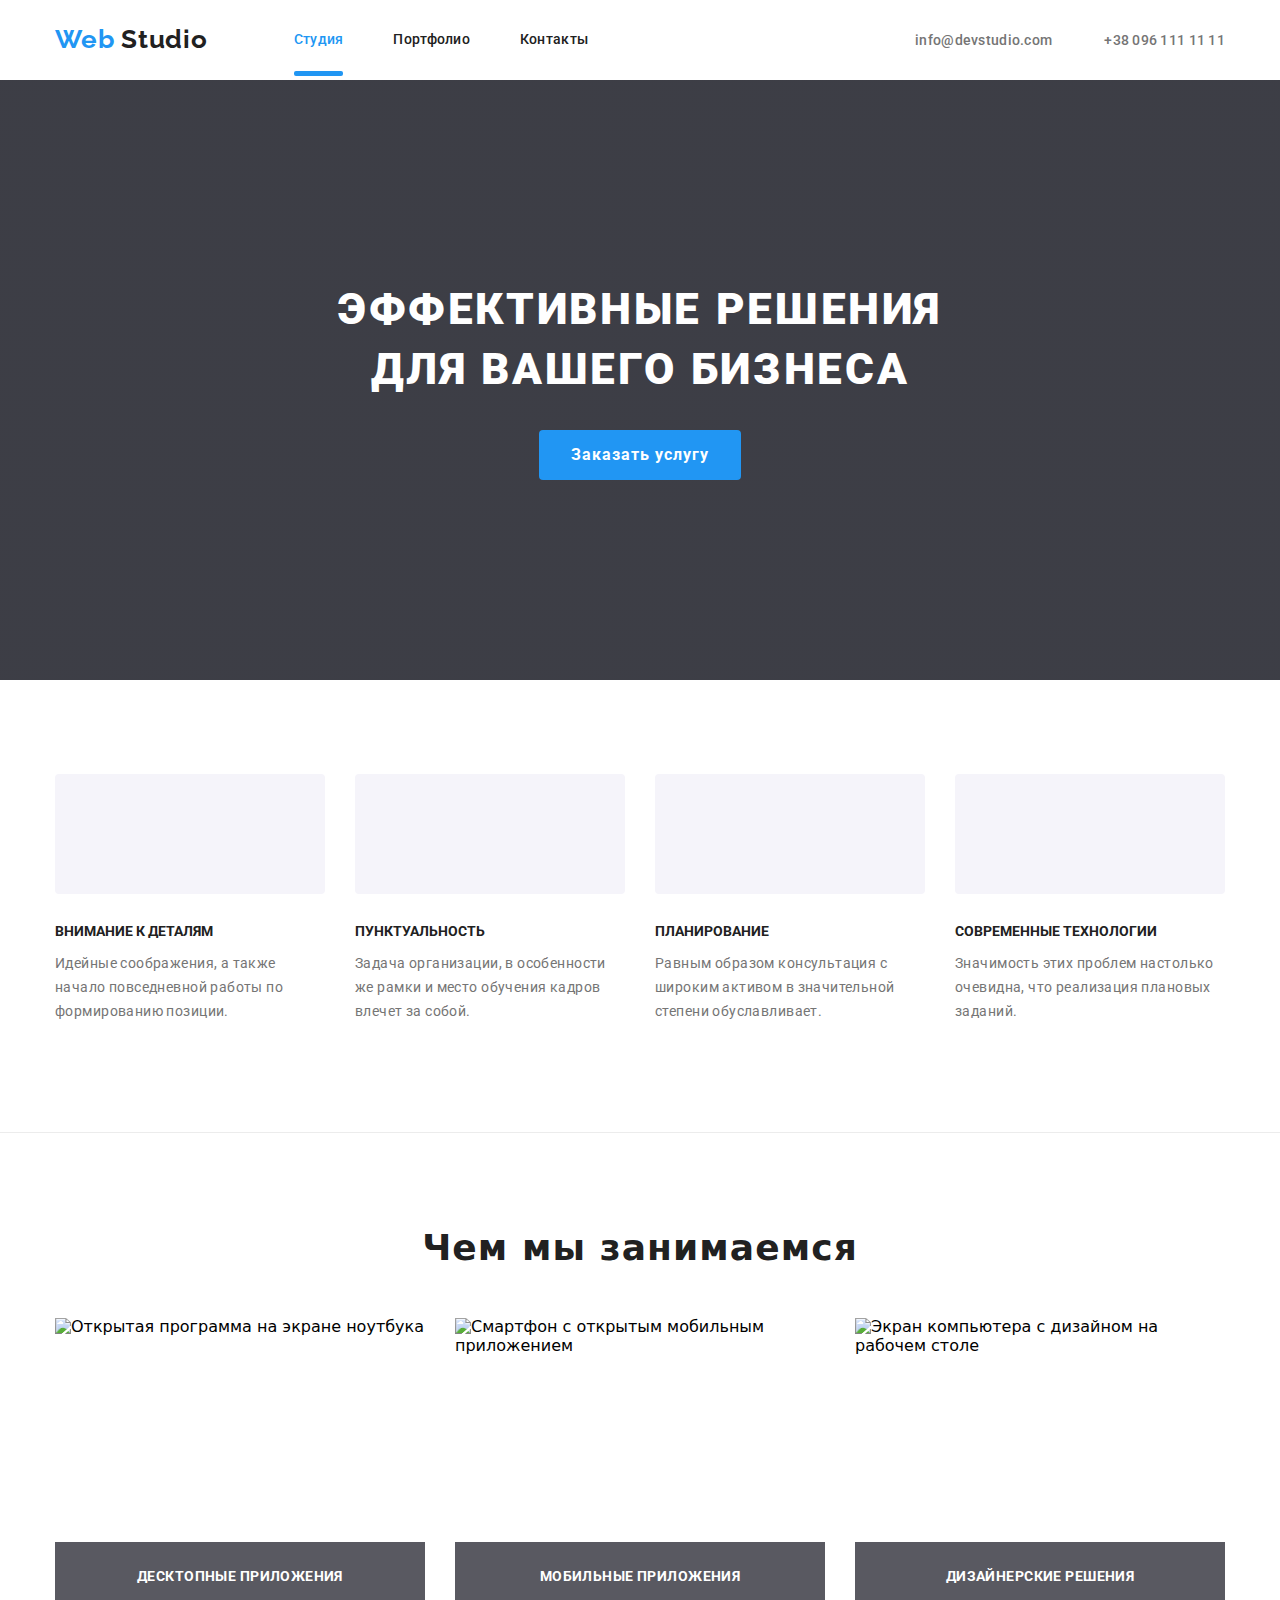
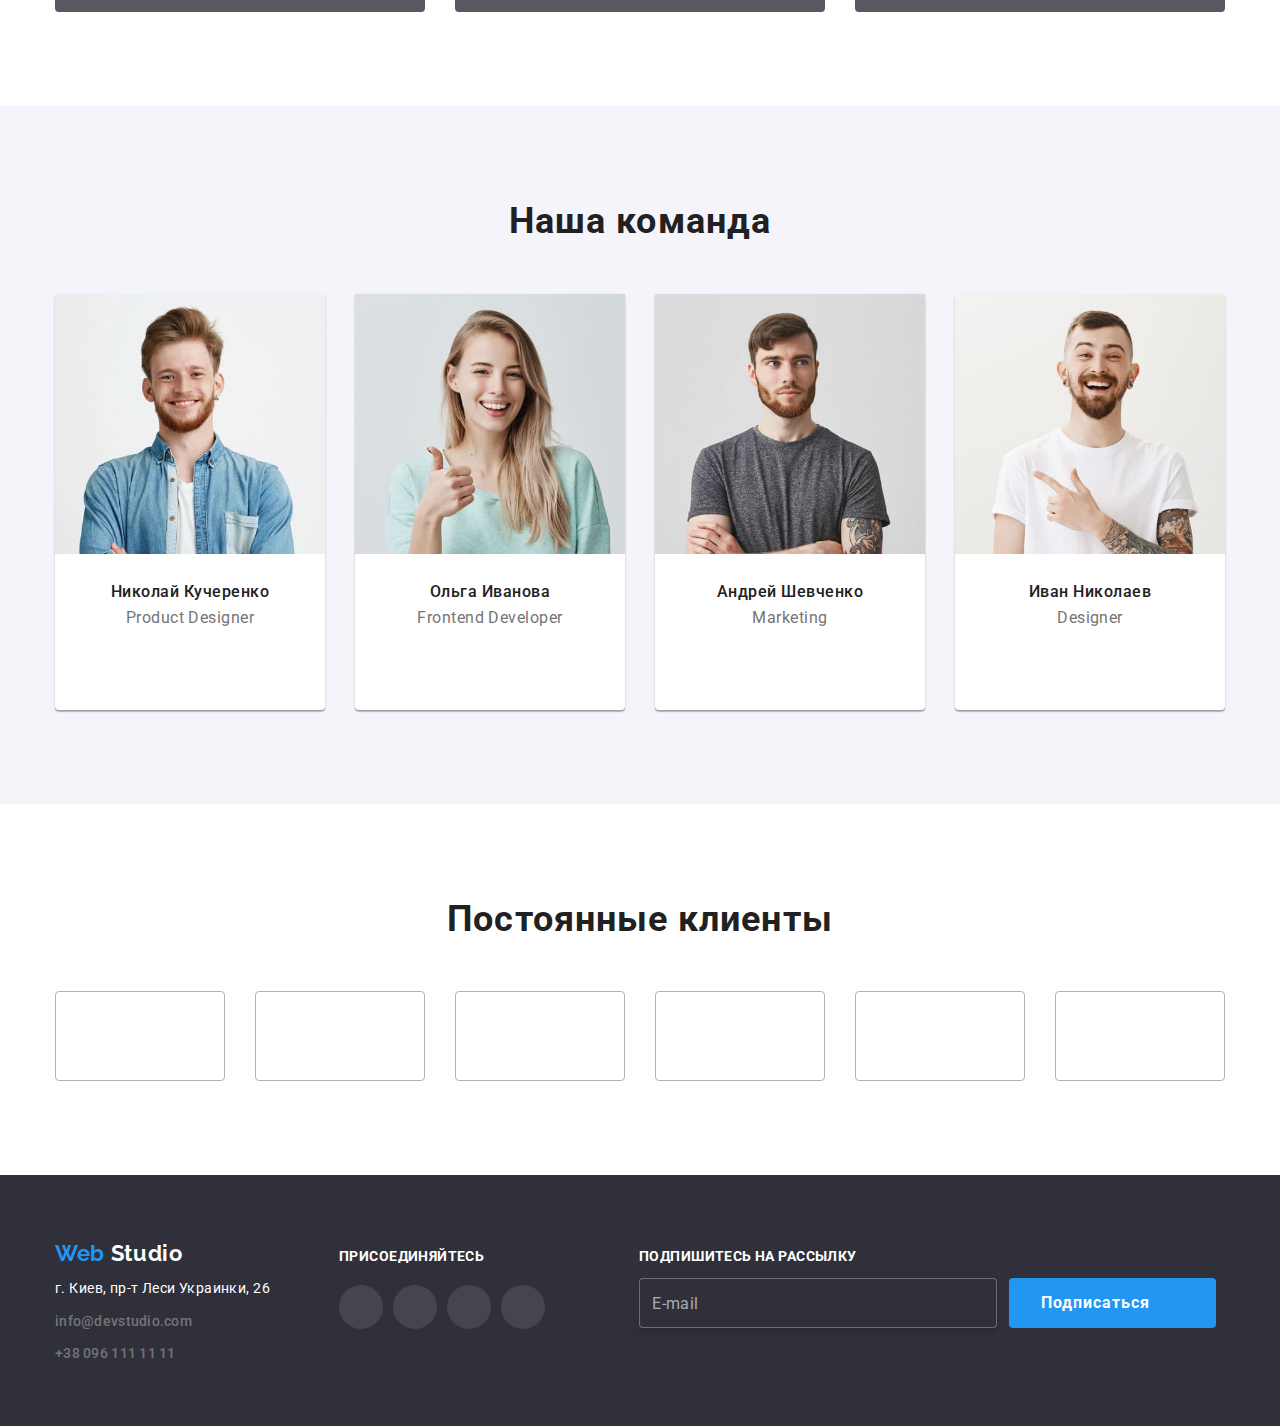
==== commit ed651172: "Footer :white_check_mark:" ====
--- a/index.html
+++ b/index.html
@@ -544,8 +544,7 @@
             </ul>
           </div>
           <form class="form js-speaker-form" autocomplete="off">
-        <label for="mail" class="label-subscription">подпишитесь на рассылку</label>
-        </br>
+            <p class="subtitle-subscription">подпишитесь на рассылку</p>    
         <div class="form-subscription">
         <input
           type="email"
--- a/css/main.min.css
+++ b/css/main.min.css
@@ -1,2 +1,2 @@
-/*! modern-normalize v0.6.0 | MIT License | https://github.com/sindresorhus/modern-normalize */*,*::before,*::after{-webkit-box-sizing:border-box;box-sizing:border-box}:root{-moz-tab-size:4;-o-tab-size:4;tab-size:4}html{line-height:1.15;-webkit-text-size-adjust:100%}body{margin:0}body{font-family:system-ui,-apple-system,"Segoe UI",Roboto,Helvetica,Arial,sans-serif,"Apple Color Emoji","Segoe UI Emoji"}hr{height:0}abbr[title]{-webkit-text-decoration:underline dotted;text-decoration:underline dotted}b,strong{font-weight:bolder}code,kbd,samp,pre{font-family:SFMono-Regular, Consolas, "Liberation Mono", Menlo, monospace;font-size:1em}small{font-size:80%}sub,sup{font-size:75%;line-height:0;position:relative;vertical-align:baseline}sub{bottom:-0.25em}sup{top:-0.5em}button,input,optgroup,select,textarea{font-family:inherit;font-size:100%;line-height:1.15;margin:0}button,select{text-transform:none}button,[type="button"],[type="reset"],[type="submit"]{-webkit-appearance:button}button::-moz-focus-inner,[type="button"]::-moz-focus-inner,[type="reset"]::-moz-focus-inner,[type="submit"]::-moz-focus-inner{border-style:none;padding:0}button:-moz-focusring,[type="button"]:-moz-focusring,[type="reset"]:-moz-focusring,[type="submit"]:-moz-focusring{outline:1px dotted ButtonText}fieldset{padding:0.35em 0.75em 0.625em}legend{padding:0}progress{vertical-align:baseline}[type="number"]::-webkit-inner-spin-button,[type="number"]::-webkit-outer-spin-button{height:auto}[type="search"]{-webkit-appearance:textfield;outline-offset:-2px}[type="search"]::-webkit-search-decoration{-webkit-appearance:none}::-webkit-file-upload-button{-webkit-appearance:button;font:inherit}summary{display:list-item}.main-nav,.contacts{font-family:"Roboto",sans-serif;background-color:white;color:#757575}.logo,.main-nav .link,.contacts-link,.workers-link,.clients-link,.footer-logo,address a,.footer-contacts-link,.socials-link,.examples-item{text-decoration:none}.main-nav,.contacts,.benefits-flex,.products-flex,.workers-flex,.workers-socials.list,.clients-flex,.footer-contacts,.footer-socials,.examples-flex{margin:0;padding:0;list-style:none}.image{display:block;max-width:100%}.benefits-title,.portfolio-title{position:absolute;width:1px;height:1px;margin:-1px;border:0;padding:0;clip:rect(0 0 0 0);overflow:hidden}.hero-button,.form-subscription button,.button-send{display:inline-block;-webkit-box-align:center;-ms-flex-align:center;align-items:center;padding:10px 32px;min-width:200px;min-height:50px;border:0px;border-radius:4px;font-family:"Roboto",sans-serif;color:#fff;background-color:#2196f3;font-weight:700;font-size:16px;line-height:1.87;letter-spacing:0.06em;cursor:pointer}.container{padding-left:15px;padding-right:15px;margin-right:auto;margin-left:auto}@media screen and (min-width: 480px){.container{width:480px}}@media screen and (min-width: 768px){.container{width:768px}}@media screen and (min-width: 1200px){.container{width:1200px}}.page-header{position:relative;width:100%}.site-nav{display:-webkit-box;display:-ms-flexbox;display:flex}@media screen and (max-width: 767px){.site-nav{-webkit-box-pack:justify;-ms-flex-pack:justify;justify-content:space-between}}.logo{color:#212121;font-family:"Raleway",sans-serif;font-weight:700;letter-spacing:0.03em}@media screen and (max-width: 767px){.logo{padding:16px 0px;font-size:24px;line-height:1.16}}@media screen and (min-width: 768px){.logo{padding:26px 0px;font-size:24px;line-height:1.16}}@media screen and (min-width: 1200px){.logo{padding:24px 0px;font-size:26px;line-height:1.19}}.web{color:#2196f3}.menu-button{margin:0;padding:0;border:none;background-color:transparent}@media screen and (min-width: 768px){.menu-button{display:none}}.menu-button .icon-closed{display:none}.menu-button.is-open .icon-closed{display:block}.menu-button.is-open .icon-opened{display:none}.menu{font-family:"Roboto",sans-serif;font-weight:500;letter-spacing:0.02em;z-index:999}@media screen and (max-width: 767px){.menu{display:none;position:absolute;top:100%;left:0;width:100%;height:393px;background-color:white;text-align:center;font-size:18px}.menu.is-open{display:block}}@media screen and (min-width: 768px){.menu{display:-webkit-box;display:-ms-flexbox;display:flex;margin-left:auto}}@media screen and (max-width: 767px){.main-nav{display:block;margin-top:60px;font-size:18px}}@media screen and (min-width: 768px){.main-nav{display:-webkit-box;display:-ms-flexbox;display:flex;-ms-flex-wrap:wrap;flex-wrap:wrap;margin-top:0px;font-size:14px}}@media screen and (max-width: 767px){.main-nav>li:not(:first-child){margin-top:40px}}@media screen and (min-width: 768px){.main-nav>li:not(:first-child){margin-left:50px}}@media screen and (min-width: 768px){.main-nav>li{padding:32px 0px}}.main-nav .link{position:relative;display:block;color:#212121;line-height:1.1;letter-spacing:0.02em;-webkit-transition:color 250ms cubic-bezier(0.4, 0, 0.2, 1);transition:color 250ms cubic-bezier(0.4, 0, 0.2, 1)}.main-nav .link.current{color:#2196f3}.link-name{position:relative}.main-nav .link-name.current::after{content:"";position:absolute;display:block;width:100%;margin-top:8px;left:0;height:5px;border-radius:2px;background-color:#2196f3;-webkit-transition:color 250ms cubic-bezier(0.4, 0, 0.2, 1);transition:color 250ms cubic-bezier(0.4, 0, 0.2, 1)}@media screen and (min-width: 768px){.main-nav .link-name.current::after{top:32px}}@media screen and (max-width: 1199px){.contacts{display:block}}@media screen and (max-width: 767px){.contacts{margin-top:60px;font-size:18px}}@media screen and (min-width: 768px){.contacts{margin-top:21px;margin-bottom:21px;margin-left:84px;font-size:12px;-webkit-box-align:center;-ms-flex-align:center;align-items:center}}@media screen and (min-width: 1200px){.contacts{display:-webkit-box;display:-ms-flexbox;display:flex;margin-top:0px;margin-bottom:0px;font-size:14px;margin-left:305px}}@media screen and (min-width: 1200px){.contacts-item{padding:32px 0px}}@media screen and (max-width: 767px){.contacts>li:not(:first-child){margin-top:16px}}@media screen and (min-width: 768px){.contacts>li:not(:first-child){margin-top:10px}}@media screen and (min-width: 1200px){.contacts>li:not(:first-child){margin-top:0px;margin-left:30px}}.contacts-link{display:-webkit-inline-box;display:-ms-inline-flexbox;display:inline-flex;-webkit-box-align:center;-ms-flex-align:center;align-items:center;color:#757575;font-weight:500;line-height:1.16;letter-spacing:0.02em;-webkit-transition:color 250ms cubic-bezier(0.4, 0, 0.2, 1);transition:color 250ms cubic-bezier(0.4, 0, 0.2, 1)}.contacts-link:hover,.contacts-link:focus{color:#2196f3}@media screen and (max-width: 767px){.сontacts-item:not(:first-child){margin-top:16px}}.icon{display:inline-block;padding:0;background-repeat:no-repeat;fill:currentColor;cursor:pointer}@media screen and (max-width: 767px) and (min-width: 1200px){.contacts-link>.icon{width:16px;height:11px;margin-right:10px}}@media screen and (min-width: 768px){.contacts-link>.icon{width:14px;height:10px;margin-right:8px}}.hero-content{position:relative;margin-left:auto;margin-right:auto;padding-top:118px;max-width:640px;min-height:400px;text-align:center;background-color:#757575;background-repeat:no-repeat;background-position:center;background-size:cover;background-image:-webkit-gradient(linear, left top, right top, from(rgba(47,48,58,0.8)), to(rgba(47,48,58,0.8))),url("../images/hero/hero-mobile.jpg");background-image:linear-gradient(to right, rgba(47,48,58,0.8), rgba(47,48,58,0.8)),url("../images/hero/hero-mobile.jpg")}@media screen and (-webkit-min-device-pixel-ratio: 2), screen and (min-resolution: 2dppx){.hero-content{background-image:-webkit-gradient(linear, left top, right top, from(rgba(47,48,58,0.8)), to(rgba(47,48,58,0.8))),url("../images/hero/hero-mobile@2x.jpg");background-image:linear-gradient(to right, rgba(47,48,58,0.8), rgba(47,48,58,0.8)),url("../images/hero/hero-mobile@2x.jpg")}}@media screen and (min-width: 768px){.hero-content{max-width:1024px;min-height:400px;background-image:-webkit-gradient(linear, left top, right top, from(rgba(47,48,58,0.8)), to(rgba(47,48,58,0.8))),url("../images/hero/hero-tablet.jpg");background-image:linear-gradient(to right, rgba(47,48,58,0.8), rgba(47,48,58,0.8)),url("../images/hero/hero-tablet.jpg")}}@media screen and (-webkit-min-device-pixel-ratio: 2), screen and (min-resolution: 2dppx){.hero-content{background-image:-webkit-gradient(linear, left top, right top, from(rgba(47,48,58,0.8)), to(rgba(47,48,58,0.8))),url("../images/hero/hero-tablet@2x.jpg");background-image:linear-gradient(to right, rgba(47,48,58,0.8), rgba(47,48,58,0.8)),url("../images/hero/hero-tablet@2x.jpg")}}@media screen and (min-width: 1200px){.hero-content{padding-top:200px;max-width:1600px;min-height:600px;background-image:-webkit-gradient(linear, left top, right top, from(rgba(47,48,58,0.8)), to(rgba(47,48,58,0.8))),url("../images/hero/hero-desktop.jpg");background-image:linear-gradient(to right, rgba(47,48,58,0.8), rgba(47,48,58,0.8)),url("../images/hero/hero-desktop.jpg")}}@media screen and (-webkit-min-device-pixel-ratio: 2), screen and (min-resolution: 2dppx){.hero-content{background-image:-webkit-gradient(linear, left top, right top, from(rgba(47,48,58,0.8)), to(rgba(47,48,58,0.8))),url("../images/hero/hero-desktop@2x.jpg");background-image:linear-gradient(to right, rgba(47,48,58,0.8), rgba(47,48,58,0.8)),url("../images/hero/hero-desktop@2x.jpg")}}.hero-title{margin-top:0;margin-bottom:30px;color:#fff;font-family:"Roboto",sans-serif;text-align:center;font-weight:900;letter-spacing:0.06em;text-transform:uppercase}@media screen and (max-width: 1199px){.hero-title{font-size:26px;line-height:1.62}}@media screen and (min-width: 1200px){.hero-title{font-size:44px;line-height:1.36}}@media screen and (max-width: 1199px){.benefits{padding:60px 0px}}@media screen and (min-width: 1200px){.benefits{padding:94px 0px;margin:auto}}@media screen and (min-width: 768px){.benefits-flex{display:-webkit-box;display:-ms-flexbox;display:flex;-ms-flex-wrap:wrap;flex-wrap:wrap;margin:-15px}}.benefits-item{width:100%}@media screen and (min-width: 480px){.benefits-item{width:450px}}@media screen and (max-width: 767px){.benefits-item:not(:first-child){margin-top:30px}}@media screen and (min-width: 768px){.benefits-item{width:calc((100% - 4 * 15px) / 2);margin:15px}}@media screen and (min-width: 1200px){.benefits-item{width:calc((100% - 8 * 15px) / 4)}}.benefits-item:nth-child(4n){margin-right:0px}.benefits-icon{display:block;width:100%;height:120px;padding:25px 100px;border-radius:4px;background-color:#f5f4fa;background-repeat:no-repeat;background-position:center}.benefits-subtitle{margin-top:30px;margin-bottom:10px;font-family:"Roboto",sans-serif;color:#212121;text-transform:uppercase;font-weight:700;font-size:14px;line-height:1}@media screen and (max-width: 767px){.benefits-subtitle{text-align:center}}.benefits-text{font-family:"Roboto",sans-serif;color:#757575;font-weight:400;font-size:14px;line-height:1.7;letter-spacing:0.03em}@media screen and (max-width: 1199px){.products{display:none}}@media screen and (min-width: 1200px){.products{padding-top:94px;padding-bottom:94px;border-top:1px solid #ececec}}.products-title{margin-top:0;margin-bottom:50px;color:#212121;font-weight:700;font-size:36px;line-height:1.16;letter-spacing:0.03em;text-align:center}.products-flex{display:-webkit-box;display:-ms-flexbox;display:flex;-ms-flex-wrap:wrap;flex-wrap:wrap}.products-item{position:relative;width:370px;height:294px;margin-right:30px}.products-item:nth-child(3n){margin-right:0px}.products-text{position:absolute;width:100%;height:70px;bottom:0;margin:0;padding:27px;color:#fff;background:rgba(47,48,58,0.8);border-radius:0px 0px 4px 4px;font-family:"Roboto",sans-serif;font-weight:700;font-size:14px;line-height:1.14;text-align:center;letter-spacing:0.03em;text-transform:uppercase}.workers{background-color:#f5f4fa}@media screen and (max-width: 1199px){.workers{padding-top:60px;padding-bottom:60px}}@media screen and (min-width: 1200px){.workers{padding-top:94px;padding-bottom:94px}}.workers-title{margin-top:0;margin-bottom:50px;color:#212121;font-family:"Roboto",sans-serif;font-weight:700;font-size:36px;line-height:1.16;letter-spacing:0.03em;text-align:center}@media screen and (min-width: 768px){.workers-flex{display:-webkit-box;display:-ms-flexbox;display:flex;-ms-flex-wrap:wrap;flex-wrap:wrap;margin:-15px}}.workers-item{border-radius:4px;background-color:#fff;-webkit-box-shadow:0px 2px 1px rgba(0,0,0,0.2),0px 1px 1px rgba(0,0,0,0.14),0px 1px 3px rgba(0,0,0,0.12);box-shadow:0px 2px 1px rgba(0,0,0,0.2),0px 1px 1px rgba(0,0,0,0.14),0px 1px 3px rgba(0,0,0,0.12)}@media screen and (min-width: 480px){.workers-item{width:450px}}@media screen and (max-width: 767px){.workers-item:not(:first-child){margin-top:30px}}@media screen and (min-width: 768px){.workers-item{width:calc((100% - 4 * 15px) / 2);margin:15px}}@media screen and (min-width: 1200px){.workers-item{width:calc((100% - 8 * 15px) / 4)}}.workers-item:nth-child(4n){margin-right:0px}.workers-item:nth-child(4n){margin-right:0px}@media screen and (max-width: 767px){.thumb{height:320px}}@media screen and (min-width: 768px){.thumb{height:260px}}.img-worker{display:block;width:100%;height:100%;-o-object-fit:cover;object-fit:cover;-o-object-position:top;object-position:top}.workers-subtitle{margin-top:30px;margin-bottom:0px;color:#212121;font-family:"Roboto",sans-serif;font-weight:500;font-size:16px;line-height:1;letter-spacing:0.03em;text-align:center}.workers-text{margin-top:10px;color:#757575;font-family:"Roboto",sans-serif;font-weight:400;font-size:16px;line-height:1;letter-spacing:0.03em;text-align:center}.workers-socials.list{display:-webkit-box;display:-ms-flexbox;display:flex;-webkit-box-pack:center;-ms-flex-pack:center;justify-content:center;margin-top:16px;margin-bottom:24px}.workers-socials.item{margin-right:10px}.workers-socials.item:nth-child(4n){margin-right:0px}.workers-link{display:-webkit-box;display:-ms-flexbox;display:flex;-webkit-box-pack:center;-ms-flex-pack:center;justify-content:center;-webkit-box-align:center;-ms-flex-align:center;align-items:center;width:44px;height:44px;border-radius:50%;color:#afb1b8;-webkit-transition:background-color 250ms cubic-bezier(0.4, 0, 0.2, 1),color 250ms cubic-bezier(0.4, 0, 0.2, 1);transition:background-color 250ms cubic-bezier(0.4, 0, 0.2, 1),color 250ms cubic-bezier(0.4, 0, 0.2, 1)}.workers-link:hover,.workers-link:focus{color:#fff;background-color:#2196f3}.social-icon{fill:currentColor}.social-icon:hover,.social-icon:focus{fill:#fff}.clients{padding-top:94px;padding-bottom:94px}.clients-title{margin-top:0px;margin-bottom:50px;color:#212121;font-family:"Roboto",sans-serif;font-weight:700;font-size:36px;line-height:1.2;text-align:center;letter-spacing:0.03em}.clients-flex{display:-webkit-box;display:-ms-flexbox;display:flex;-ms-flex-wrap:wrap;flex-wrap:wrap;-webkit-box-pack:space-evenly;-ms-flex-pack:space-evenly;justify-content:space-evenly}.clients-item{width:170px;margin-right:30px;background-color:#fff}.clients-item:nth-child(6n){margin-right:0px}.clients-link{display:-webkit-box;display:-ms-flexbox;display:flex;-webkit-box-pack:center;-ms-flex-pack:center;justify-content:center;-webkit-box-align:center;-ms-flex-align:center;align-items:center;width:170px;height:90px;color:#afb1b8;border:1px solid #afb1b8;border-radius:4px;-webkit-transition:color 250ms cubic-bezier(0.4, 0, 0.2, 1),border-color 250ms cubic-bezier(0.4, 0, 0.2, 1);transition:color 250ms cubic-bezier(0.4, 0, 0.2, 1),border-color 250ms cubic-bezier(0.4, 0, 0.2, 1)}.clients-link:hover,.clients-link:focus{color:#2196f3;border-color:#2196f3}.clients-icon{fill:currentColor;cursor:pointer}footer{background-color:#2f303a}.footer-flex{display:-webkit-box;display:-ms-flexbox;display:flex;padding-top:48px;-webkit-box-align:baseline;-ms-flex-align:baseline;align-items:baseline}.footer-logo{color:#fff;font-family:"Raleway",sans-serif;font-weight:700;font-size:22px;line-height:1.18;letter-spacing:0.03em}address a{display:block;margin-top:10px;color:#fff;font-style:normal;font-family:"Roboto",sans-serif;font-weight:400;font-size:14px;line-height:1.7;letter-spacing:0.03em}.footer-contacts{display:block;padding-bottom:46px;background-color:#2f303a;font-family:"Roboto",sans-serif;font-weight:400;font-size:14px;line-height:1.7;letter-spacing:0.03em;color:rgba(255,255,255,0.6)}.footer-contacts-link{margin-top:10px}.footer-join{display:block;margin-left:69px}.socials-subtitle{color:#fff;font-family:"Roboto",sans-serif;font-weight:700;font-size:14px;line-height:1.1;letter-spacing:0.03em;text-transform:uppercase}.footer-socials{display:-webkit-box;display:-ms-flexbox;display:flex;-webkit-box-pack:justify;-ms-flex-pack:justify;justify-content:space-between;margin-top:21px}.socials-item{margin-right:10px}.socials-item:nth-child(4n){margin-right:0px}.socials-link{display:-webkit-box;display:-ms-flexbox;display:flex;-webkit-box-pack:center;-ms-flex-pack:center;justify-content:center;-webkit-box-align:center;-ms-flex-align:center;align-items:center;width:44px;height:44px;border-radius:50%;background-color:rgba(255,255,255,0.1);-webkit-transition:background-color 250ms cubic-bezier(0.4, 0, 0.2, 1),color 250ms cubic-bezier(0.4, 0, 0.2, 1);transition:background-color 250ms cubic-bezier(0.4, 0, 0.2, 1),color 250ms cubic-bezier(0.4, 0, 0.2, 1)}.socials-link:hover,.socials-link:focus{color:#fff;background-color:#2196f3}.social-icon.footer{fill:#fff}.label-subscription{margin-left:94px;color:#fff;font-family:"Roboto",sans-serif;font-weight:700;font-size:14px;line-height:1.1;letter-spacing:0.03em;text-transform:uppercase}.form-subscription{display:-webkit-box;display:-ms-flexbox;display:flex;margin-top:20px;margin-left:94px}.form-subscription input{padding:18px 12px;border:1px solid rgba(255,255,255,0.3);-webkit-box-shadow:0px 4px 4px rgba(0,0,0,0.15);box-shadow:0px 4px 4px rgba(0,0,0,0.15);border-radius:4px;width:358px;height:50px;font-weight:400;font-size:16px;line-height:1.87;letter-spacing:0.03em;background-color:#2f303a}.form-subscription input::-webkit-input-placeholder{font-family:"Roboto",sans-serif;color:rgba(255,255,255,0.6)}.form-subscription input:-ms-input-placeholder{font-family:"Roboto",sans-serif;color:rgba(255,255,255,0.6)}.form-subscription input::-ms-input-placeholder{font-family:"Roboto",sans-serif;color:rgba(255,255,255,0.6)}.form-subscription input::placeholder{font-family:"Roboto",sans-serif;color:rgba(255,255,255,0.6)}.form-subscription button{display:-webkit-inline-box;display:-ms-inline-flexbox;display:inline-flex;-webkit-box-align:center;-ms-flex-align:center;align-items:center;margin-left:12px;padding-left:29px;padding-right:29px}.icon-send{width:24px;height:24px;margin-left:10px}.backdrop{position:fixed;padding:93px 15px;top:0;left:0;width:100%;height:100%;text-align:center;background-color:rgba(0,0,0,0.2);overflow-y:scroll;-webkit-transition:opacity 250ms cubic-bezier(0.4, 0, 0.2, 1);transition:opacity 250ms cubic-bezier(0.4, 0, 0.2, 1)}.backdrop.is-hidden{display:none}.backdrop.is-hidden .modal{-webkit-transform:translate(-50%, -50%) scale(1.1);transform:translate(-50%, -50%) scale(1.1)}.modal{text-align:center;padding:40px;background-color:#fff;-webkit-box-shadow:0px 2px 1px rgba(0,0,0,0.2),0px 1px 1px rgba(0,0,0,0.14),0px 1px 3px rgba(0,0,0,0.12);box-shadow:0px 2px 1px rgba(0,0,0,0.2),0px 1px 1px rgba(0,0,0,0.14),0px 1px 3px rgba(0,0,0,0.12);border-radius:4px;font-family:"Roboto",sans-serif}@media screen and (min-width: 480px){.modal{position:absolute;top:10%;left:50%;-webkit-transform:translate(-50%, 0);transform:translate(-50%, 0);max-width:450px;max-height:609px;width:100%}}@media screen and (min-width: 1200px){.modal{max-width:528px;max-height:581px;width:100%}}.btn-close{display:-webkit-box;display:-ms-flexbox;display:flex;position:absolute;width:30px;height:30px;border:none;border-radius:50%;background-image:url("../images/modal-icons/btn-close.svg");background-size:contain;background-repeat:no-repeat;cursor:pointer}@media screen and (max-width: 479px){.btn-close{top:25%;right:5%}}@media screen and (min-width: 480px){.btn-close{top:1%;right:2%}}.btn-close:hover,.btn-close:focus{fill:var(#2196f3)}.form-title{margin-top:0px;margin-bottom:30px;font-weight:700;font-size:20px;line-height:1.15;letter-spacing:0.03em;text-align:center;color:#212121}.form-field{position:relative;margin-bottom:28px}.form-field:focus-within>.form-label{color:#2196f3;font-size:12px;-webkit-transform:translateY(-42px) translateX(-32px);transform:translateY(-42px) translateX(-32px)}.form-field:focus-within>.form-icon{fill:#2196f3}.form-label{position:absolute;font-weight:400;font-size:14px;line-height:1.14;letter-spacing:0.01em;top:50%;left:42px;-webkit-transform:translateY(-50%);transform:translateY(-50%);-webkit-transition:-webkit-transform 250ms cubic-bezier(0.4, 0, 0.2, 1);transition:-webkit-transform 250ms cubic-bezier(0.4, 0, 0.2, 1);transition:transform 250ms cubic-bezier(0.4, 0, 0.2, 1);transition:transform 250ms cubic-bezier(0.4, 0, 0.2, 1), -webkit-transform 250ms cubic-bezier(0.4, 0, 0.2, 1)}.form-label,.form-comment{color:#757575}.form-input,.form-textarea{display:-webkit-inline-box;display:-ms-inline-flexbox;display:inline-flex;border:1px solid rgba(33,33,33,0.2);border-radius:4px;outline:0px}.form-input{margin:0;padding:12px 18px;padding-left:42px;width:100%;height:40px}.form-input:hover,.form-input:focus{border:1px solid #2196f3}.form-input:not(:placeholder-shown)+.form-label{-webkit-transform:translateY(-42px) translateX(-32px);transform:translateY(-42px) translateX(-32px)}.form-icon{position:absolute;display:inline-block;top:50%;left:16px;-webkit-transform:translateY(-50%);transform:translateY(-50%);-webkit-transition:-webkit-transform 250ms cubic-bezier(0.4, 0, 0.2, 1);transition:-webkit-transform 250ms cubic-bezier(0.4, 0, 0.2, 1);transition:transform 250ms cubic-bezier(0.4, 0, 0.2, 1);transition:transform 250ms cubic-bezier(0.4, 0, 0.2, 1), -webkit-transform 250ms cubic-bezier(0.4, 0, 0.2, 1)}.form-field-comment{position:relative;margin-bottom:20px}.form-field-comment:focus-within>.form-comment{-webkit-transform:translateY(-42px);transform:translateY(-42px);color:#2196f3;font-size:12px}.form-textarea{display:block;resize:none;padding:12px 16px;width:100%;height:120px}.form-textarea:hover,.form-textarea:focus{border:1px solid #2196f3}.form-textarea:not(:placeholder-shown)+.form-comment{-webkit-transform:translateY(-42px);transform:translateY(-42px)}.form-comment{position:absolute;top:20px;left:16px;-webkit-transform:translateY(-50%);transform:translateY(-50%);-webkit-transition:-webkit-transform 250ms cubic-bezier(0.4, 0, 0.2, 1);transition:-webkit-transform 250ms cubic-bezier(0.4, 0, 0.2, 1);transition:transform 250ms cubic-bezier(0.4, 0, 0.2, 1);transition:transform 250ms cubic-bezier(0.4, 0, 0.2, 1), -webkit-transform 250ms cubic-bezier(0.4, 0, 0.2, 1);font-weight:400;font-size:14px;line-height:1.14;letter-spacing:0.01em}.form-checkbox{display:-webkit-box;display:-ms-flexbox;display:flex;text-align:center;-webkit-box-align:center;-ms-flex-align:center;align-items:center;-webkit-box-pack:center;-ms-flex-pack:center;justify-content:center}.input-checkbox{position:absolute;width:1px;height:1px;margin:-1px;border:0;padding:0;clip:rect(0 0 0 0);overflow:hidden}.input-checkbox:checked+.icon-checkbox,.input-checkbox:checked:focus+.icon-checkbox{border:none;width:15px;height:16px;background-image:url("../images/modal-icons/icon-checked.svg");background-repeat:no-repeat;background-size:contain;border-radius:2px}.icon-checkbox{margin-right:5px;width:15px;height:16px;border:2px solid black;border-radius:20%}.label-checkbox{margin:0;left:36px;text-align:center;font-weight:400;font-size:14px;line-height:1.71}.text-link{color:#2196f3;text-decoration:underline}.button-send{margin-top:30px;-webkit-box-shadow:0px 4px 4px rgba(0,0,0,0.15);box-shadow:0px 4px 4px rgba(0,0,0,0.15)}.portfolio-header{border-bottom:1px solid #ececec}.portfolio{padding:94px 0px}.nav-filters{display:-webkit-box;display:-ms-flexbox;display:flex;-ms-flex-wrap:wrap;flex-wrap:wrap;-webkit-box-pack:center;-ms-flex-pack:center;justify-content:center;padding:0px}.portfolio-button{margin-right:8px;padding:6px 22px;border-radius:4px;border:0;color:#212121;background-color:#f5f4fa;font-weight:500;font-size:16px;line-height:1.6;letter-spacing:0.03em;cursor:pointer;-webkit-transition:background-color 250ms cubic-bezier(0.4, 0, 0.2, 1),color 250ms cubic-bezier(0.4, 0, 0.2, 1);transition:background-color 250ms cubic-bezier(0.4, 0, 0.2, 1),color 250ms cubic-bezier(0.4, 0, 0.2, 1)}.portfolio-button:nth-child(5n){margin-right:0px}.portfolio-button:hover,.portfolio-button:focus{color:#fff;background-color:#2196f3;-webkit-box-shadow:0px 2px 2px rgba(0,0,0,0.12),0px 1px 2px rgba(0,0,0,0.08),0px 3px 1px rgba(0,0,0,0.1);box-shadow:0px 2px 2px rgba(0,0,0,0.12),0px 1px 2px rgba(0,0,0,0.08),0px 3px 1px rgba(0,0,0,0.1)}.examples-flex{display:-webkit-box;display:-ms-flexbox;display:flex;-ms-flex-wrap:wrap;flex-wrap:wrap;margin-top:50px}.examples-item{width:380px;margin-bottom:30px;margin-right:30px;border-radius:5px;overflow:hidden;-webkit-transition:-webkit-box-shadow 250ms cubic-bezier(0.4, 0, 0.2, 1);transition:-webkit-box-shadow 250ms cubic-bezier(0.4, 0, 0.2, 1);transition:box-shadow 250ms cubic-bezier(0.4, 0, 0.2, 1);transition:box-shadow 250ms cubic-bezier(0.4, 0, 0.2, 1), -webkit-box-shadow 250ms cubic-bezier(0.4, 0, 0.2, 1)}.examples-item:nth-child(3n){margin-right:0px}.examples-item:nth-child(3n){margin-right:0px}.examples-item:nth-last-child(-n+3){margin-bottom:0}.examples-item:hover,.examples-item:focus{-webkit-box-shadow:1px 4px 6px rgba(0,0,0,0.16),0px 4px 4px rgba(0,0,0,0.06),0px 1px 1px rgba(0,0,0,0.12);box-shadow:1px 4px 6px rgba(0,0,0,0.16),0px 4px 4px rgba(0,0,0,0.06),0px 1px 1px rgba(0,0,0,0.12);cursor:pointer}.examples-item:hover .examples-text,.examples-item:focus .examples-text{-webkit-transform:translateY(-100%);transform:translateY(-100%);z-index:3}.box{position:relative;overflow:hidden}.examples-text{display:-webkit-inline-box;display:-ms-inline-flexbox;display:inline-flex;position:absolute;padding:63px 24px;margin:0;font-family:"Roboto",sans-serif;font-size:18px;line-height:1.56;letter-spacing:0.03em;background-color:rgba(33,150,243,0.9);color:#fff;-webkit-transition:-webkit-transform 250ms cubic-bezier(0.4, 0, 0.2, 1);transition:-webkit-transform 250ms cubic-bezier(0.4, 0, 0.2, 1);transition:transform 250ms cubic-bezier(0.4, 0, 0.2, 1);transition:transform 250ms cubic-bezier(0.4, 0, 0.2, 1), -webkit-transform 250ms cubic-bezier(0.4, 0, 0.2, 1)}.examples-info{border:1px solid #eeeeee;border-top:transparent;border-bottom-left-radius:5px;border-bottom-right-radius:5px;padding:20px 24px}.examples-title{margin:0px;color:#212121;font-family:"Roboto",sans-serif;font-weight:700;font-size:18px;line-height:2;letter-spacing:0.06em}.examples-subtitle{margin-top:4px;color:#757575;font-weight:400;font-size:16px;line-height:1.9;letter-spacing:0.03em}
+/*! modern-normalize v0.6.0 | MIT License | https://github.com/sindresorhus/modern-normalize */*,*::before,*::after{-webkit-box-sizing:border-box;box-sizing:border-box}:root{-moz-tab-size:4;-o-tab-size:4;tab-size:4}html{line-height:1.15;-webkit-text-size-adjust:100%}body{margin:0}body{font-family:system-ui,-apple-system,"Segoe UI",Roboto,Helvetica,Arial,sans-serif,"Apple Color Emoji","Segoe UI Emoji"}hr{height:0}abbr[title]{-webkit-text-decoration:underline dotted;text-decoration:underline dotted}b,strong{font-weight:bolder}code,kbd,samp,pre{font-family:SFMono-Regular, Consolas, "Liberation Mono", Menlo, monospace;font-size:1em}small{font-size:80%}sub,sup{font-size:75%;line-height:0;position:relative;vertical-align:baseline}sub{bottom:-0.25em}sup{top:-0.5em}button,input,optgroup,select,textarea{font-family:inherit;font-size:100%;line-height:1.15;margin:0}button,select{text-transform:none}button,[type="button"],[type="reset"],[type="submit"]{-webkit-appearance:button}button::-moz-focus-inner,[type="button"]::-moz-focus-inner,[type="reset"]::-moz-focus-inner,[type="submit"]::-moz-focus-inner{border-style:none;padding:0}button:-moz-focusring,[type="button"]:-moz-focusring,[type="reset"]:-moz-focusring,[type="submit"]:-moz-focusring{outline:1px dotted ButtonText}fieldset{padding:0.35em 0.75em 0.625em}legend{padding:0}progress{vertical-align:baseline}[type="number"]::-webkit-inner-spin-button,[type="number"]::-webkit-outer-spin-button{height:auto}[type="search"]{-webkit-appearance:textfield;outline-offset:-2px}[type="search"]::-webkit-search-decoration{-webkit-appearance:none}::-webkit-file-upload-button{-webkit-appearance:button;font:inherit}summary{display:list-item}.main-nav,.contacts{font-family:"Roboto",sans-serif;background-color:white;color:#757575}.logo,.main-nav .link,.contacts-link,.workers-link,.clients-link,.footer-logo,address a,.footer-contacts-link,.socials-link,.examples-item{text-decoration:none}.main-nav,.contacts,.benefits-flex,.products-flex,.workers-flex,.workers-socials.list,.clients-flex,.footer-contacts,.footer-socials,.examples-flex{margin:0;padding:0;list-style:none}.image{display:block;max-width:100%}.benefits-title,.portfolio-title{position:absolute;width:1px;height:1px;margin:-1px;border:0;padding:0;clip:rect(0 0 0 0);overflow:hidden}.hero-button,.form-subscription button,.button-send{display:inline-block;-webkit-box-align:center;-ms-flex-align:center;align-items:center;padding:10px 32px;min-width:200px;min-height:50px;border:0px;border-radius:4px;font-family:"Roboto",sans-serif;color:#fff;background-color:#2196f3;font-weight:700;font-size:16px;line-height:1.87;letter-spacing:0.06em;cursor:pointer}.container{padding-left:15px;padding-right:15px;margin-right:auto;margin-left:auto}@media screen and (min-width: 480px){.container{width:480px}}@media screen and (min-width: 768px){.container{width:768px}}@media screen and (min-width: 1200px){.container{width:1200px}}.page-header{position:relative;width:100%}.site-nav{display:-webkit-box;display:-ms-flexbox;display:flex}@media screen and (max-width: 767px){.site-nav{-webkit-box-pack:justify;-ms-flex-pack:justify;justify-content:space-between}}.logo{color:#212121;font-family:"Raleway",sans-serif;font-weight:700;letter-spacing:0.03em}@media screen and (max-width: 767px){.logo{padding:16px 0px;font-size:24px;line-height:1.16}}@media screen and (min-width: 768px){.logo{padding:26px 0px;font-size:24px;line-height:1.16}}@media screen and (min-width: 1200px){.logo{padding:24px 0px;font-size:26px;line-height:1.19}}.web{color:#2196f3}.menu-button{margin:0;padding:0;border:none;background-color:transparent}@media screen and (min-width: 768px){.menu-button{display:none}}.menu-button .icon-closed{display:none}.menu-button.is-open .icon-closed{display:block}.menu-button.is-open .icon-opened{display:none}.menu{font-family:"Roboto",sans-serif;font-weight:500;letter-spacing:0.02em;z-index:999}@media screen and (max-width: 767px){.menu{display:none;position:absolute;top:100%;left:0;width:100%;height:393px;background-color:white;text-align:center;font-size:18px}.menu.is-open{display:block}}@media screen and (min-width: 768px){.menu{display:-webkit-box;display:-ms-flexbox;display:flex;margin-left:auto}}@media screen and (max-width: 767px){.main-nav{display:block;margin-top:60px;font-size:18px}}@media screen and (min-width: 768px){.main-nav{display:-webkit-box;display:-ms-flexbox;display:flex;-ms-flex-wrap:wrap;flex-wrap:wrap;margin-top:0px;font-size:14px}}@media screen and (max-width: 767px){.main-nav>li:not(:first-child){margin-top:40px}}@media screen and (min-width: 768px){.main-nav>li:not(:first-child){margin-left:50px}}@media screen and (min-width: 768px){.main-nav>li{padding:32px 0px}}.main-nav .link{position:relative;display:block;color:#212121;line-height:1.1;letter-spacing:0.02em;-webkit-transition:color 250ms cubic-bezier(0.4, 0, 0.2, 1);transition:color 250ms cubic-bezier(0.4, 0, 0.2, 1)}.main-nav .link.current{color:#2196f3}.link-name{position:relative}.main-nav .link-name.current::after{content:"";position:absolute;display:block;width:100%;margin-top:8px;left:0;height:5px;border-radius:2px;background-color:#2196f3;-webkit-transition:color 250ms cubic-bezier(0.4, 0, 0.2, 1);transition:color 250ms cubic-bezier(0.4, 0, 0.2, 1)}@media screen and (min-width: 768px){.main-nav .link-name.current::after{top:32px}}@media screen and (max-width: 1199px){.contacts{display:block}}@media screen and (max-width: 767px){.contacts{margin-top:60px;font-size:18px}}@media screen and (min-width: 768px){.contacts{margin-top:21px;margin-bottom:21px;margin-left:84px;font-size:12px;-webkit-box-align:center;-ms-flex-align:center;align-items:center}}@media screen and (min-width: 1200px){.contacts{display:-webkit-box;display:-ms-flexbox;display:flex;margin-top:0px;margin-bottom:0px;font-size:14px;margin-left:305px}}@media screen and (min-width: 1200px){.contacts-item{padding:32px 0px}}@media screen and (max-width: 767px){.contacts>li:not(:first-child){margin-top:16px}}@media screen and (min-width: 768px){.contacts>li:not(:first-child){margin-top:10px}}@media screen and (min-width: 1200px){.contacts>li:not(:first-child){margin-top:0px;margin-left:30px}}.contacts-link{display:-webkit-inline-box;display:-ms-inline-flexbox;display:inline-flex;-webkit-box-align:center;-ms-flex-align:center;align-items:center;color:#757575;font-weight:500;line-height:1.16;letter-spacing:0.02em;-webkit-transition:color 250ms cubic-bezier(0.4, 0, 0.2, 1);transition:color 250ms cubic-bezier(0.4, 0, 0.2, 1)}.contacts-link:hover,.contacts-link:focus{color:#2196f3}@media screen and (max-width: 767px){.сontacts-item:not(:first-child){margin-top:16px}}.icon{display:inline-block;padding:0;background-repeat:no-repeat;fill:currentColor;cursor:pointer}@media screen and (max-width: 767px) and (min-width: 1200px){.contacts-link>.icon{width:16px;height:11px;margin-right:10px}}@media screen and (min-width: 768px){.contacts-link>.icon{width:14px;height:10px;margin-right:8px}}.hero-content{position:relative;margin-left:auto;margin-right:auto;padding-top:118px;max-width:640px;min-height:400px;text-align:center;background-color:#757575;background-repeat:no-repeat;background-position:center;background-size:cover;background-image:-webkit-gradient(linear, left top, right top, from(rgba(47,48,58,0.8)), to(rgba(47,48,58,0.8))),url("../images/hero/hero-mobile.jpg");background-image:linear-gradient(to right, rgba(47,48,58,0.8), rgba(47,48,58,0.8)),url("../images/hero/hero-mobile.jpg")}@media screen and (-webkit-min-device-pixel-ratio: 2), screen and (min-resolution: 2dppx){.hero-content{background-image:-webkit-gradient(linear, left top, right top, from(rgba(47,48,58,0.8)), to(rgba(47,48,58,0.8))),url("../images/hero/hero-mobile@2x.jpg");background-image:linear-gradient(to right, rgba(47,48,58,0.8), rgba(47,48,58,0.8)),url("../images/hero/hero-mobile@2x.jpg")}}@media screen and (min-width: 768px){.hero-content{max-width:1024px;min-height:400px;background-image:-webkit-gradient(linear, left top, right top, from(rgba(47,48,58,0.8)), to(rgba(47,48,58,0.8))),url("../images/hero/hero-tablet.jpg");background-image:linear-gradient(to right, rgba(47,48,58,0.8), rgba(47,48,58,0.8)),url("../images/hero/hero-tablet.jpg")}}@media screen and (-webkit-min-device-pixel-ratio: 2), screen and (min-resolution: 2dppx){.hero-content{background-image:-webkit-gradient(linear, left top, right top, from(rgba(47,48,58,0.8)), to(rgba(47,48,58,0.8))),url("../images/hero/hero-tablet@2x.jpg");background-image:linear-gradient(to right, rgba(47,48,58,0.8), rgba(47,48,58,0.8)),url("../images/hero/hero-tablet@2x.jpg")}}@media screen and (min-width: 1200px){.hero-content{padding-top:200px;max-width:1600px;min-height:600px;background-image:-webkit-gradient(linear, left top, right top, from(rgba(47,48,58,0.8)), to(rgba(47,48,58,0.8))),url("../images/hero/hero-desktop.jpg");background-image:linear-gradient(to right, rgba(47,48,58,0.8), rgba(47,48,58,0.8)),url("../images/hero/hero-desktop.jpg")}}@media screen and (-webkit-min-device-pixel-ratio: 2), screen and (min-resolution: 2dppx){.hero-content{background-image:-webkit-gradient(linear, left top, right top, from(rgba(47,48,58,0.8)), to(rgba(47,48,58,0.8))),url("../images/hero/hero-desktop@2x.jpg");background-image:linear-gradient(to right, rgba(47,48,58,0.8), rgba(47,48,58,0.8)),url("../images/hero/hero-desktop@2x.jpg")}}.hero-title{margin-top:0;margin-bottom:30px;color:#fff;font-family:"Roboto",sans-serif;text-align:center;font-weight:900;letter-spacing:0.06em;text-transform:uppercase}@media screen and (max-width: 1199px){.hero-title{font-size:26px;line-height:1.62}}@media screen and (min-width: 1200px){.hero-title{font-size:44px;line-height:1.36}}@media screen and (max-width: 1199px){.benefits{padding:60px 0px}}@media screen and (min-width: 1200px){.benefits{padding:94px 0px;margin:auto}}@media screen and (min-width: 768px){.benefits-flex{display:-webkit-box;display:-ms-flexbox;display:flex;-ms-flex-wrap:wrap;flex-wrap:wrap;margin:-15px}}.benefits-item{width:100%}@media screen and (min-width: 480px){.benefits-item{width:450px}}@media screen and (max-width: 767px){.benefits-item:not(:first-child){margin-top:30px}}@media screen and (min-width: 768px){.benefits-item{width:calc((100% - 4 * 15px) / 2);margin:15px}}@media screen and (min-width: 1200px){.benefits-item{width:calc((100% - 8 * 15px) / 4)}}.benefits-item:nth-child(4n){margin-right:0px}.benefits-icon{display:block;width:100%;height:120px;padding:25px 100px;border-radius:4px;background-color:#f5f4fa;background-repeat:no-repeat;background-position:center}.benefits-subtitle{margin-top:30px;margin-bottom:10px;font-family:"Roboto",sans-serif;color:#212121;text-transform:uppercase;font-weight:700;font-size:14px;line-height:1}@media screen and (max-width: 767px){.benefits-subtitle{text-align:center}}.benefits-text{font-family:"Roboto",sans-serif;color:#757575;font-weight:400;font-size:14px;line-height:1.7;letter-spacing:0.03em}@media screen and (max-width: 1199px){.products{display:none}}@media screen and (min-width: 1200px){.products{padding-top:94px;padding-bottom:94px;border-top:1px solid #ececec}}.products-title{margin-top:0;margin-bottom:50px;color:#212121;font-weight:700;font-size:36px;line-height:1.16;letter-spacing:0.03em;text-align:center}.products-flex{display:-webkit-box;display:-ms-flexbox;display:flex;-ms-flex-wrap:wrap;flex-wrap:wrap}.products-item{position:relative;width:370px;height:294px;margin-right:30px}.products-item:nth-child(3n){margin-right:0px}.products-text{position:absolute;width:100%;height:70px;bottom:0;margin:0;padding:27px;color:#fff;background:rgba(47,48,58,0.8);border-radius:0px 0px 4px 4px;font-family:"Roboto",sans-serif;font-weight:700;font-size:14px;line-height:1.14;text-align:center;letter-spacing:0.03em;text-transform:uppercase}.workers{background-color:#f5f4fa}@media screen and (max-width: 1199px){.workers{padding-top:60px;padding-bottom:60px}}@media screen and (min-width: 1200px){.workers{padding-top:94px;padding-bottom:94px}}.workers-title{margin-top:0;color:#212121;font-family:"Roboto",sans-serif;font-weight:700;letter-spacing:0.03em;text-align:center}@media screen and (max-width: 1199px){.workers-title{margin-bottom:30px;font-size:28px;line-height:1.17}}@media screen and (min-width: 1200px){.workers-title{margin-bottom:50px;font-size:36px;line-height:1.2}}@media screen and (min-width: 768px){.workers-flex{display:-webkit-box;display:-ms-flexbox;display:flex;-ms-flex-wrap:wrap;flex-wrap:wrap;margin:-15px}}.workers-item{border-radius:4px;background-color:#fff;-webkit-box-shadow:0px 2px 1px rgba(0,0,0,0.2),0px 1px 1px rgba(0,0,0,0.14),0px 1px 3px rgba(0,0,0,0.12);box-shadow:0px 2px 1px rgba(0,0,0,0.2),0px 1px 1px rgba(0,0,0,0.14),0px 1px 3px rgba(0,0,0,0.12)}@media screen and (min-width: 480px){.workers-item{width:450px}}@media screen and (max-width: 767px){.workers-item:not(:first-child){margin-top:30px}}@media screen and (min-width: 768px){.workers-item{width:calc((100% - 4 * 15px) / 2);margin:15px}}@media screen and (min-width: 1200px){.workers-item{width:calc((100% - 8 * 15px) / 4)}}.workers-item:nth-child(4n){margin-right:0px}.workers-item:nth-child(4n){margin-right:0px}@media screen and (max-width: 767px){.thumb{height:320px}}@media screen and (min-width: 768px){.thumb{height:260px}}.img-worker{display:block;width:100%;height:100%;-o-object-fit:cover;object-fit:cover;-o-object-position:top;object-position:top}.workers-subtitle{margin-top:30px;margin-bottom:0px;color:#212121;font-family:"Roboto",sans-serif;font-weight:500;font-size:16px;line-height:1;letter-spacing:0.03em;text-align:center}.workers-text{margin-top:10px;color:#757575;font-family:"Roboto",sans-serif;font-weight:400;font-size:16px;line-height:1;letter-spacing:0.03em;text-align:center}.workers-socials.list{display:-webkit-box;display:-ms-flexbox;display:flex;-webkit-box-pack:center;-ms-flex-pack:center;justify-content:center;margin-top:16px;margin-bottom:24px}.workers-socials.item{margin-right:10px}.workers-socials.item:nth-child(4n){margin-right:0px}.workers-link{display:-webkit-box;display:-ms-flexbox;display:flex;-webkit-box-pack:center;-ms-flex-pack:center;justify-content:center;-webkit-box-align:center;-ms-flex-align:center;align-items:center;width:44px;height:44px;border-radius:50%;color:#afb1b8;-webkit-transition:background-color 250ms cubic-bezier(0.4, 0, 0.2, 1),color 250ms cubic-bezier(0.4, 0, 0.2, 1);transition:background-color 250ms cubic-bezier(0.4, 0, 0.2, 1),color 250ms cubic-bezier(0.4, 0, 0.2, 1)}.workers-link:hover,.workers-link:focus{color:#fff;background-color:#2196f3}.social-icon{fill:currentColor}.social-icon:hover,.social-icon:focus{fill:#fff}@media screen and (max-width: 1199px){.clients{padding:60px 0px}}@media screen and (min-width: 1200px){.clients{padding-top:94px;padding-bottom:94px}}.clients-title{margin-top:0px;color:#212121;font-family:"Roboto",sans-serif;font-weight:700;text-align:center;letter-spacing:0.03em}@media screen and (max-width: 1199px){.clients-title{margin-bottom:30px;font-size:28px;line-height:1.17}}@media screen and (min-width: 1200px){.clients-title{margin-bottom:50px;font-size:36px;line-height:1.2}}.clients-flex{display:-webkit-box;display:-ms-flexbox;display:flex;-ms-flex-wrap:wrap;flex-wrap:wrap;margin:-15px}.clients-item{background-color:#fff}@media screen and (max-width: 767px){.clients-item{width:calc((100% - 4 * 15px) / 2);margin:15px}}@media screen and (min-width: 768px){.clients-item{width:calc((100% - 6 * 15px) / 3);margin:15px}}@media screen and (min-width: 1200px){.clients-item{width:calc((100% - 12 * 15px) / 6)}}.clients-link{display:-webkit-box;display:-ms-flexbox;display:flex;height:90px;-webkit-box-align:center;-ms-flex-align:center;align-items:center;-webkit-box-pack:center;-ms-flex-pack:center;justify-content:center;color:#afb1b8;border:1px solid #afb1b8;border-radius:4px;-webkit-transition:color 250ms cubic-bezier(0.4, 0, 0.2, 1),border-color 250ms cubic-bezier(0.4, 0, 0.2, 1);transition:color 250ms cubic-bezier(0.4, 0, 0.2, 1),border-color 250ms cubic-bezier(0.4, 0, 0.2, 1)}.clients-link:hover,.clients-link:focus{color:#2196f3;border-color:#2196f3}.clients-icon{fill:currentColor;cursor:pointer}footer{background-color:#2f303a}.footer-flex{padding:60px 0px}@media screen and (max-width: 767px){.footer-flex{display:block}}@media screen and (max-width: 1199px){.footer-flex{display:-webkit-box;display:-ms-flexbox;display:flex;-ms-flex-wrap:wrap;flex-wrap:wrap;-ms-flex-pack:distribute;justify-content:space-around}}@media screen and (min-width: 1200px){.footer-flex{display:-webkit-box;display:-ms-flexbox;display:flex;-webkit-box-align:baseline;-ms-flex-align:baseline;align-items:baseline}}@media screen and (max-width: 767px){.footer-info,.footer-join{width:100%;text-align:center}}@media screen and (max-width: 1199px){.footer-info,.footer-join{text-align:center}}.footer-logo{color:#fff;font-family:"Raleway",sans-serif;font-weight:700;font-size:22px;line-height:1.18;letter-spacing:0.03em}address a{display:block;margin-top:10px;color:#fff;font-style:normal;font-family:"Roboto",sans-serif;font-weight:400;font-size:14px;line-height:1.7;letter-spacing:0.03em}.footer-contacts{display:block;background-color:#2f303a;font-family:"Roboto",sans-serif;font-weight:400;font-size:14px;line-height:1.7;letter-spacing:0.03em;color:rgba(255,255,255,0.6)}@media screen and (max-width: 1199px){.footer-contacts{margin-bottom:60px}}.footer-contacts-link{margin-top:9px}@media screen and (max-width: 767px){.footer-join{margin-bottom:60px}}@media screen and (min-width: 1200px){.footer-join{display:block;margin-left:69px}}.socials-subtitle{margin:0;color:#fff;font-family:"Roboto",sans-serif;font-weight:700;font-size:14px;line-height:1.1;letter-spacing:0.03em;text-transform:uppercase}.footer-socials{display:-webkit-box;display:-ms-flexbox;display:flex;margin-top:21px;-webkit-box-pack:center;-ms-flex-pack:center;justify-content:center}@media screen and (min-width: 1200px){.footer-socials{-webkit-box-pack:justify;-ms-flex-pack:justify;justify-content:space-between}}.socials-item{margin-right:10px}.socials-item:nth-child(4n){margin-right:0px}.socials-link{display:-webkit-box;display:-ms-flexbox;display:flex;-webkit-box-pack:center;-ms-flex-pack:center;justify-content:center;-webkit-box-align:center;-ms-flex-align:center;align-items:center;width:44px;height:44px;border-radius:50%;background-color:rgba(255,255,255,0.1);-webkit-transition:background-color 250ms cubic-bezier(0.4, 0, 0.2, 1),color 250ms cubic-bezier(0.4, 0, 0.2, 1);transition:background-color 250ms cubic-bezier(0.4, 0, 0.2, 1),color 250ms cubic-bezier(0.4, 0, 0.2, 1)}.socials-link:hover,.socials-link:focus{color:#fff;background-color:#2196f3}.social-icon.footer{fill:#fff}@media screen and (max-width: 1199px){.form-subscription{display:block;text-align:center}}@media screen and (min-width: 1200px){.form-subscription{display:-webkit-inline-box;display:-ms-inline-flexbox;display:inline-flex;margin-left:94px}}.subtitle-subscription{color:#fff;font-family:"Roboto",sans-serif;font-weight:700;font-size:14px;line-height:1.1;letter-spacing:0.03em;text-transform:uppercase}@media screen and (max-width: 1199px){.subtitle-subscription{margin:0;width:100%;text-align:center}}@media screen and (min-width: 1200px){.subtitle-subscription{margin-left:94px}}.form-subscription input{padding:18px 12px;-webkit-box-align:center;-ms-flex-align:center;align-items:center;border:1px solid rgba(255,255,255,0.3);-webkit-box-shadow:0px 4px 4px rgba(0,0,0,0.15);box-shadow:0px 4px 4px rgba(0,0,0,0.15);border-radius:4px;height:50px;font-weight:400;font-size:16px;line-height:1.87;letter-spacing:0.03em;background-color:#2f303a}@media screen and (max-width: 1199px){.form-subscription input{margin-top:20px;width:100%}}@media screen and (min-width: 1200px){.form-subscription input{width:358px}}.form-subscription input::-webkit-input-placeholder{font-family:"Roboto",sans-serif;color:rgba(255,255,255,0.6)}.form-subscription input:-ms-input-placeholder{font-family:"Roboto",sans-serif;color:rgba(255,255,255,0.6)}.form-subscription input::-ms-input-placeholder{font-family:"Roboto",sans-serif;color:rgba(255,255,255,0.6)}.form-subscription input::placeholder{font-family:"Roboto",sans-serif;color:rgba(255,255,255,0.6)}.form-subscription button{display:-webkit-inline-box;display:-ms-inline-flexbox;display:inline-flex;-webkit-box-align:center;-ms-flex-align:center;align-items:center}@media screen and (max-width: 1199px){.form-subscription button{margin-top:20px}}@media screen and (min-width: 1200px){.form-subscription button{margin-left:12px}}.icon-send{width:24px;height:24px;margin-left:10px}.backdrop{position:fixed;padding:93px 15px;top:0;left:0;width:100%;height:100%;text-align:center;background-color:rgba(0,0,0,0.2);overflow-y:scroll;-webkit-transition:opacity 250ms cubic-bezier(0.4, 0, 0.2, 1);transition:opacity 250ms cubic-bezier(0.4, 0, 0.2, 1)}.backdrop.is-hidden{display:none}.backdrop.is-hidden .modal{-webkit-transform:translate(-50%, -50%) scale(1.1);transform:translate(-50%, -50%) scale(1.1)}.modal{text-align:center;padding:40px;background-color:#fff;-webkit-box-shadow:0px 2px 1px rgba(0,0,0,0.2),0px 1px 1px rgba(0,0,0,0.14),0px 1px 3px rgba(0,0,0,0.12);box-shadow:0px 2px 1px rgba(0,0,0,0.2),0px 1px 1px rgba(0,0,0,0.14),0px 1px 3px rgba(0,0,0,0.12);border-radius:4px;font-family:"Roboto",sans-serif}@media screen and (min-width: 480px){.modal{position:absolute;top:10%;left:50%;-webkit-transform:translate(-50%, 0);transform:translate(-50%, 0);max-width:450px;max-height:609px;width:100%}}@media screen and (min-width: 1200px){.modal{max-width:528px;max-height:581px;width:100%}}.btn-close{display:-webkit-box;display:-ms-flexbox;display:flex;position:absolute;width:30px;height:30px;border:none;border-radius:50%;background-image:url("../images/modal-icons/btn-close.svg");background-size:contain;background-repeat:no-repeat;cursor:pointer}@media screen and (max-width: 479px){.btn-close{top:25%;right:5%}}@media screen and (min-width: 480px){.btn-close{top:1%;right:2%}}.btn-close:hover,.btn-close:focus{fill:var(#2196f3)}.form-title{margin-top:0px;margin-bottom:30px;font-weight:700;font-size:20px;line-height:1.15;letter-spacing:0.03em;text-align:center;color:#212121}.form-field{position:relative;margin-bottom:28px}.form-field:focus-within>.form-label{color:#2196f3;font-size:12px;-webkit-transform:translateY(-42px) translateX(-32px);transform:translateY(-42px) translateX(-32px)}.form-field:focus-within>.form-icon{fill:#2196f3}.form-label{position:absolute;font-weight:400;font-size:14px;line-height:1.14;letter-spacing:0.01em;top:50%;left:42px;-webkit-transform:translateY(-50%);transform:translateY(-50%);-webkit-transition:-webkit-transform 250ms cubic-bezier(0.4, 0, 0.2, 1);transition:-webkit-transform 250ms cubic-bezier(0.4, 0, 0.2, 1);transition:transform 250ms cubic-bezier(0.4, 0, 0.2, 1);transition:transform 250ms cubic-bezier(0.4, 0, 0.2, 1), -webkit-transform 250ms cubic-bezier(0.4, 0, 0.2, 1)}.form-label,.form-comment{color:#757575}.form-input,.form-textarea{display:-webkit-inline-box;display:-ms-inline-flexbox;display:inline-flex;border:1px solid rgba(33,33,33,0.2);border-radius:4px;outline:0px}.form-input{margin:0;padding:12px 18px;padding-left:42px;width:100%;height:40px}.form-input:hover,.form-input:focus{border:1px solid #2196f3}.form-input:not(:placeholder-shown)+.form-label{-webkit-transform:translateY(-42px) translateX(-32px);transform:translateY(-42px) translateX(-32px)}.form-icon{position:absolute;display:inline-block;top:50%;left:16px;-webkit-transform:translateY(-50%);transform:translateY(-50%);-webkit-transition:-webkit-transform 250ms cubic-bezier(0.4, 0, 0.2, 1);transition:-webkit-transform 250ms cubic-bezier(0.4, 0, 0.2, 1);transition:transform 250ms cubic-bezier(0.4, 0, 0.2, 1);transition:transform 250ms cubic-bezier(0.4, 0, 0.2, 1), -webkit-transform 250ms cubic-bezier(0.4, 0, 0.2, 1)}.form-field-comment{position:relative;margin-bottom:20px}.form-field-comment:focus-within>.form-comment{-webkit-transform:translateY(-42px);transform:translateY(-42px);color:#2196f3;font-size:12px}.form-textarea{display:block;resize:none;padding:12px 16px;width:100%;height:120px}.form-textarea:hover,.form-textarea:focus{border:1px solid #2196f3}.form-textarea:not(:placeholder-shown)+.form-comment{-webkit-transform:translateY(-42px);transform:translateY(-42px)}.form-comment{position:absolute;top:20px;left:16px;-webkit-transform:translateY(-50%);transform:translateY(-50%);-webkit-transition:-webkit-transform 250ms cubic-bezier(0.4, 0, 0.2, 1);transition:-webkit-transform 250ms cubic-bezier(0.4, 0, 0.2, 1);transition:transform 250ms cubic-bezier(0.4, 0, 0.2, 1);transition:transform 250ms cubic-bezier(0.4, 0, 0.2, 1), -webkit-transform 250ms cubic-bezier(0.4, 0, 0.2, 1);font-weight:400;font-size:14px;line-height:1.14;letter-spacing:0.01em}.form-checkbox{display:-webkit-box;display:-ms-flexbox;display:flex;text-align:center;-webkit-box-align:center;-ms-flex-align:center;align-items:center;-webkit-box-pack:center;-ms-flex-pack:center;justify-content:center}.input-checkbox{position:absolute;width:1px;height:1px;margin:-1px;border:0;padding:0;clip:rect(0 0 0 0);overflow:hidden}.input-checkbox:checked+.icon-checkbox,.input-checkbox:checked:focus+.icon-checkbox{border:none;width:15px;height:16px;background-image:url("../images/modal-icons/icon-checked.svg");background-repeat:no-repeat;background-size:contain;border-radius:2px}.icon-checkbox{margin-right:5px;width:15px;height:16px;border:2px solid black;border-radius:20%}.label-checkbox{margin:0;left:36px;text-align:center;font-weight:400;font-size:14px;line-height:1.71}.text-link{color:#2196f3;text-decoration:underline}.button-send{margin-top:30px;-webkit-box-shadow:0px 4px 4px rgba(0,0,0,0.15);box-shadow:0px 4px 4px rgba(0,0,0,0.15)}.portfolio-header{border-bottom:1px solid #ececec}.portfolio{padding:94px 0px}.nav-filters{display:-webkit-box;display:-ms-flexbox;display:flex;-ms-flex-wrap:wrap;flex-wrap:wrap;-webkit-box-pack:center;-ms-flex-pack:center;justify-content:center;padding:0px}.portfolio-button{margin-right:8px;padding:6px 22px;border-radius:4px;border:0;color:#212121;background-color:#f5f4fa;font-weight:500;font-size:16px;line-height:1.6;letter-spacing:0.03em;cursor:pointer;-webkit-transition:background-color 250ms cubic-bezier(0.4, 0, 0.2, 1),color 250ms cubic-bezier(0.4, 0, 0.2, 1);transition:background-color 250ms cubic-bezier(0.4, 0, 0.2, 1),color 250ms cubic-bezier(0.4, 0, 0.2, 1)}.portfolio-button:nth-child(5n){margin-right:0px}.portfolio-button:hover,.portfolio-button:focus{color:#fff;background-color:#2196f3;-webkit-box-shadow:0px 2px 2px rgba(0,0,0,0.12),0px 1px 2px rgba(0,0,0,0.08),0px 3px 1px rgba(0,0,0,0.1);box-shadow:0px 2px 2px rgba(0,0,0,0.12),0px 1px 2px rgba(0,0,0,0.08),0px 3px 1px rgba(0,0,0,0.1)}.examples-flex{display:-webkit-box;display:-ms-flexbox;display:flex;-ms-flex-wrap:wrap;flex-wrap:wrap;margin-top:50px}.examples-item{width:380px;margin-bottom:30px;margin-right:30px;border-radius:5px;overflow:hidden;-webkit-transition:-webkit-box-shadow 250ms cubic-bezier(0.4, 0, 0.2, 1);transition:-webkit-box-shadow 250ms cubic-bezier(0.4, 0, 0.2, 1);transition:box-shadow 250ms cubic-bezier(0.4, 0, 0.2, 1);transition:box-shadow 250ms cubic-bezier(0.4, 0, 0.2, 1), -webkit-box-shadow 250ms cubic-bezier(0.4, 0, 0.2, 1)}.examples-item:nth-child(3n){margin-right:0px}.examples-item:nth-child(3n){margin-right:0px}.examples-item:nth-last-child(-n+3){margin-bottom:0}.examples-item:hover,.examples-item:focus{-webkit-box-shadow:1px 4px 6px rgba(0,0,0,0.16),0px 4px 4px rgba(0,0,0,0.06),0px 1px 1px rgba(0,0,0,0.12);box-shadow:1px 4px 6px rgba(0,0,0,0.16),0px 4px 4px rgba(0,0,0,0.06),0px 1px 1px rgba(0,0,0,0.12);cursor:pointer}.examples-item:hover .examples-text,.examples-item:focus .examples-text{-webkit-transform:translateY(-100%);transform:translateY(-100%);z-index:3}.box{position:relative;overflow:hidden}.examples-text{display:-webkit-inline-box;display:-ms-inline-flexbox;display:inline-flex;position:absolute;padding:63px 24px;margin:0;font-family:"Roboto",sans-serif;font-size:18px;line-height:1.56;letter-spacing:0.03em;background-color:rgba(33,150,243,0.9);color:#fff;-webkit-transition:-webkit-transform 250ms cubic-bezier(0.4, 0, 0.2, 1);transition:-webkit-transform 250ms cubic-bezier(0.4, 0, 0.2, 1);transition:transform 250ms cubic-bezier(0.4, 0, 0.2, 1);transition:transform 250ms cubic-bezier(0.4, 0, 0.2, 1), -webkit-transform 250ms cubic-bezier(0.4, 0, 0.2, 1)}.examples-info{border:1px solid #eeeeee;border-top:transparent;border-bottom-left-radius:5px;border-bottom-right-radius:5px;padding:20px 24px}.examples-title{margin:0px;color:#212121;font-family:"Roboto",sans-serif;font-weight:700;font-size:18px;line-height:2;letter-spacing:0.06em}.examples-subtitle{margin-top:4px;color:#757575;font-weight:400;font-size:16px;line-height:1.9;letter-spacing:0.03em}
 /*# sourceMappingURL=main.min.css.map */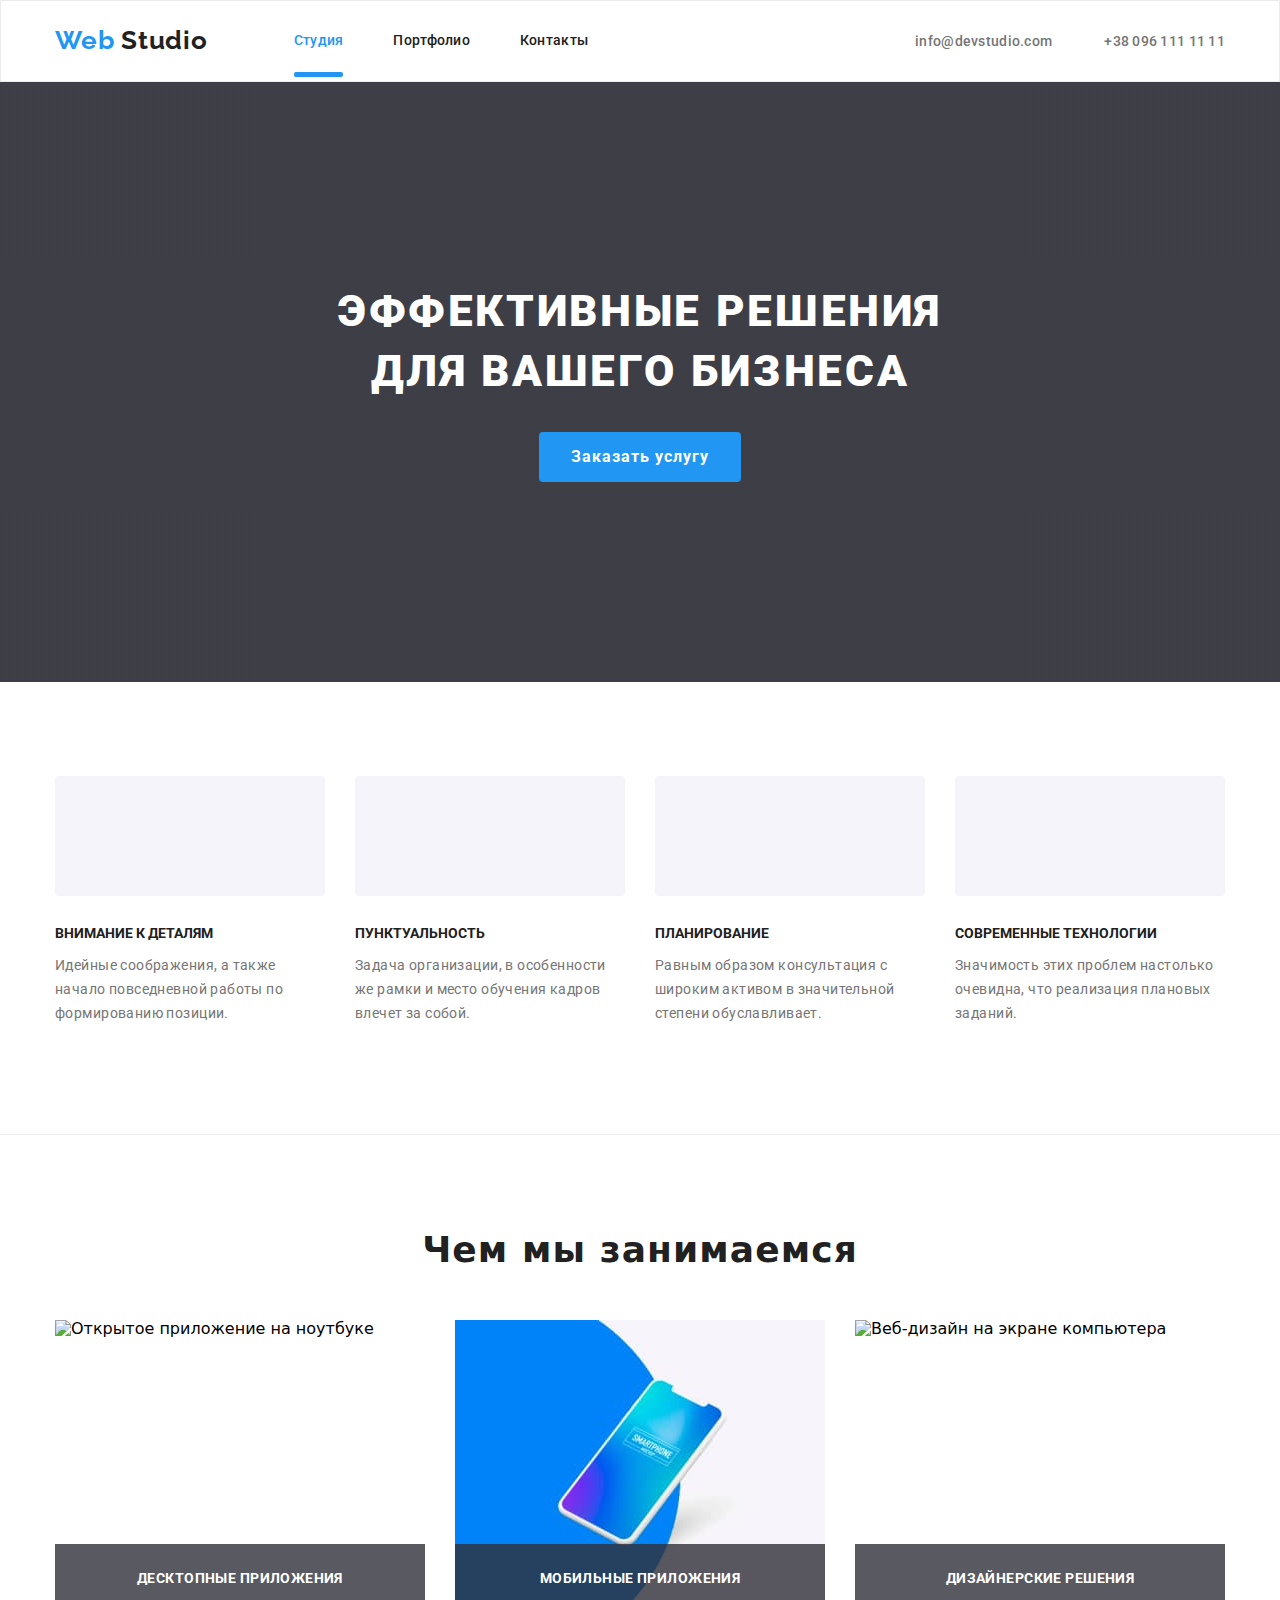
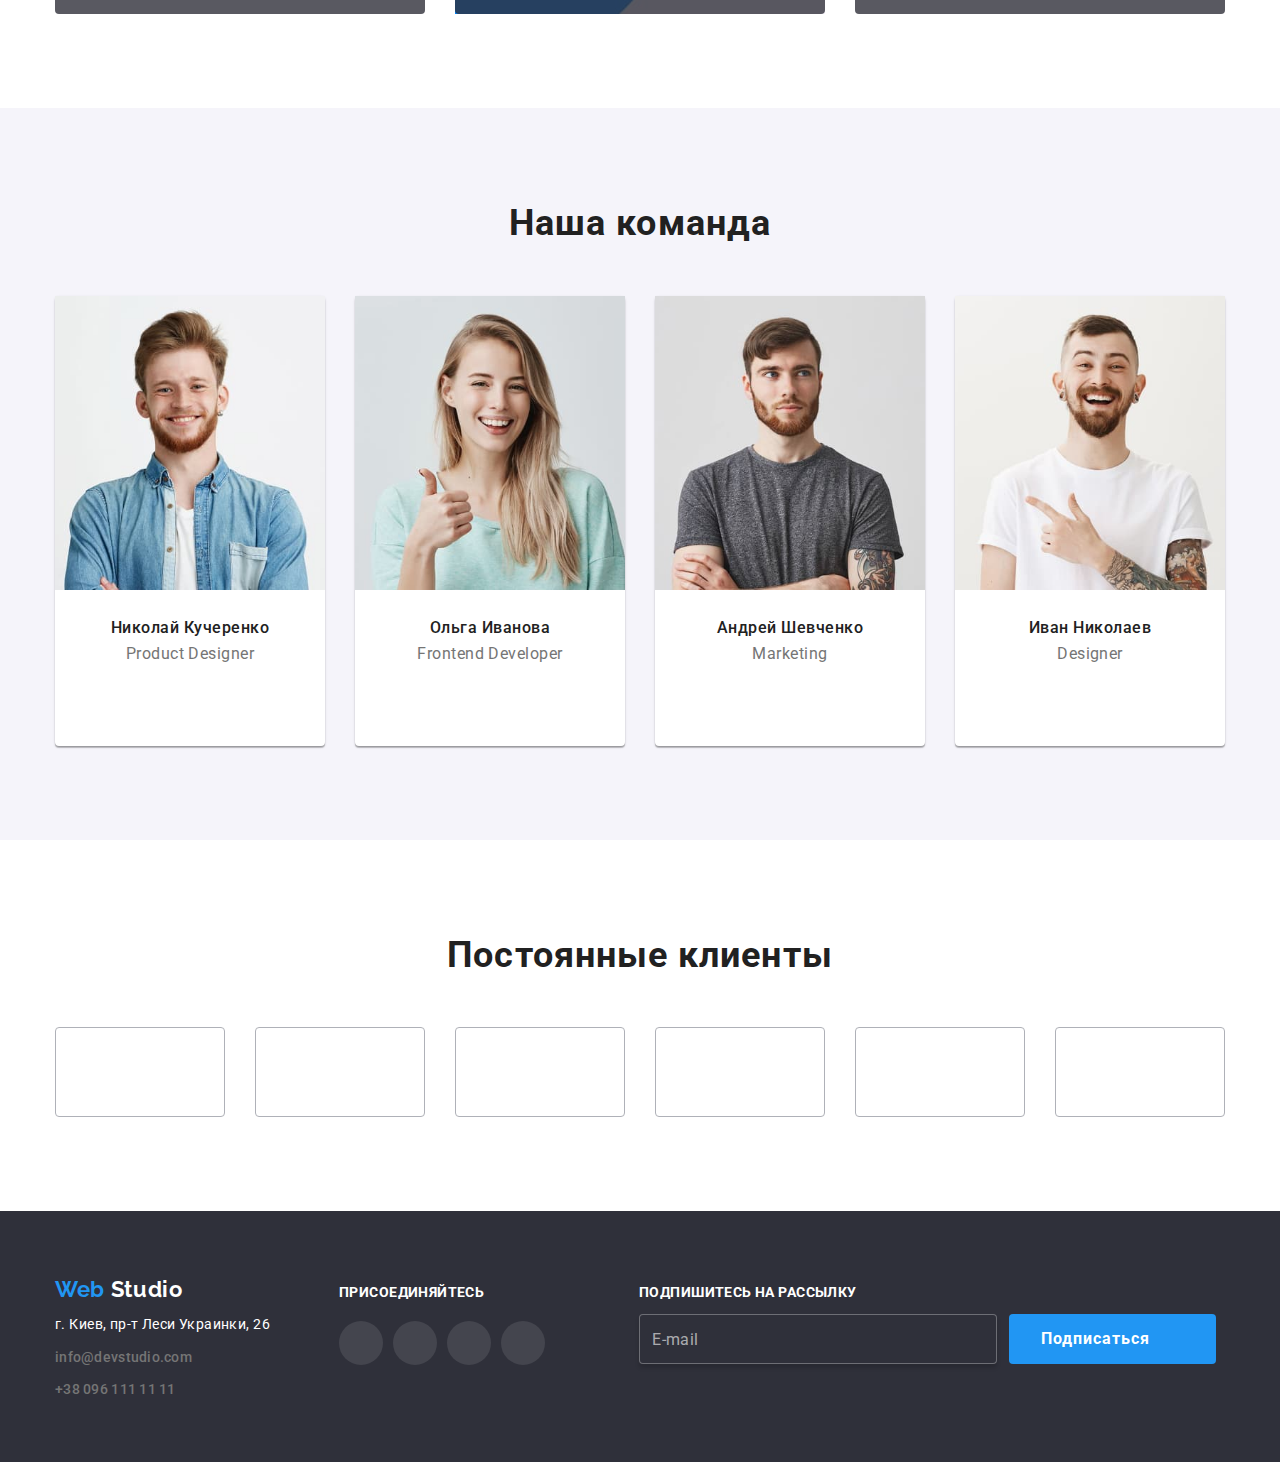
==== commit 2370dfe7: "Секция Примеры работ" ====
--- a/index.html
+++ b/index.html
@@ -130,31 +130,43 @@
             <li class="products-item">
               <img
               class="image"
-                src="./images/devices/laptop.jpg"
-                alt="Открытая программа на экране ноутбука"
-                width="370"
-                height="294"
+        srcset="
+          ./images/devices/laptop.jpg 1x,
+          ./images/devices/laptop@2x.jpg 2x
+        "
+        src="./images/devices/laptop.jpg"
+        alt="Открытое приложение на ноутбуке"
+        width="370"
+        height="294"
               />
               <p class="products-text">Десктопные приложения</p>
             </li>
             <li class="products-item">
               <img
               class="image"
-                src="./images/devices/phone.jpg"
-                alt="Смартфон c открытым мобильным приложением"
-                width="370"
-                height="294"
+        srcset="
+          ./images/devices/phone.jpg 1x,
+          ./images/devices/phone@2x.jpg 2x
+        "
+        src="./images/devices/phone.jpg"
+        alt="Мобильное приложение на экране смартфона"
+        width="370"
+        height="294"
               />
               <p class="products-text">Мобильные приложения</p>
             </li>
             <li class="products-item">
               <img
-              class="image"
-                src="./images/devices/computer.jpg"
-                alt="Экран компьютера с дизайном на рабочем столе"
-                width="370"
-                height="294"
-              />
+        class="image"
+        srcset="
+          ./images/devices/computer.jpg 1x,
+          ./images/devices/computer@2x.jpg 2x
+        "
+        src="./images/devices/computer.jpg"
+        alt="Веб-дизайн на экране компьютера"
+        width="370"
+        height="294"
+      />
               <p class="products-text">Дизайнерские решения</p>
             </li>
           </ul>
--- a/css/main.min.css
+++ b/css/main.min.css
@@ -1,2 +1,2 @@
-/*! modern-normalize v0.6.0 | MIT License | https://github.com/sindresorhus/modern-normalize */*,*::before,*::after{-webkit-box-sizing:border-box;box-sizing:border-box}:root{-moz-tab-size:4;-o-tab-size:4;tab-size:4}html{line-height:1.15;-webkit-text-size-adjust:100%}body{margin:0}body{font-family:system-ui,-apple-system,"Segoe UI",Roboto,Helvetica,Arial,sans-serif,"Apple Color Emoji","Segoe UI Emoji"}hr{height:0}abbr[title]{-webkit-text-decoration:underline dotted;text-decoration:underline dotted}b,strong{font-weight:bolder}code,kbd,samp,pre{font-family:SFMono-Regular, Consolas, "Liberation Mono", Menlo, monospace;font-size:1em}small{font-size:80%}sub,sup{font-size:75%;line-height:0;position:relative;vertical-align:baseline}sub{bottom:-0.25em}sup{top:-0.5em}button,input,optgroup,select,textarea{font-family:inherit;font-size:100%;line-height:1.15;margin:0}button,select{text-transform:none}button,[type="button"],[type="reset"],[type="submit"]{-webkit-appearance:button}button::-moz-focus-inner,[type="button"]::-moz-focus-inner,[type="reset"]::-moz-focus-inner,[type="submit"]::-moz-focus-inner{border-style:none;padding:0}button:-moz-focusring,[type="button"]:-moz-focusring,[type="reset"]:-moz-focusring,[type="submit"]:-moz-focusring{outline:1px dotted ButtonText}fieldset{padding:0.35em 0.75em 0.625em}legend{padding:0}progress{vertical-align:baseline}[type="number"]::-webkit-inner-spin-button,[type="number"]::-webkit-outer-spin-button{height:auto}[type="search"]{-webkit-appearance:textfield;outline-offset:-2px}[type="search"]::-webkit-search-decoration{-webkit-appearance:none}::-webkit-file-upload-button{-webkit-appearance:button;font:inherit}summary{display:list-item}.main-nav,.contacts{font-family:"Roboto",sans-serif;background-color:white;color:#757575}.logo,.main-nav .link,.contacts-link,.workers-link,.clients-link,.footer-logo,address a,.footer-contacts-link,.socials-link,.examples-item{text-decoration:none}.main-nav,.contacts,.benefits-flex,.products-flex,.workers-flex,.workers-socials.list,.clients-flex,.footer-contacts,.footer-socials,.examples-flex{margin:0;padding:0;list-style:none}.image{display:block;max-width:100%}.benefits-title,.portfolio-title{position:absolute;width:1px;height:1px;margin:-1px;border:0;padding:0;clip:rect(0 0 0 0);overflow:hidden}.hero-button,.form-subscription button,.button-send{display:inline-block;-webkit-box-align:center;-ms-flex-align:center;align-items:center;padding:10px 32px;min-width:200px;min-height:50px;border:0px;border-radius:4px;font-family:"Roboto",sans-serif;color:#fff;background-color:#2196f3;font-weight:700;font-size:16px;line-height:1.87;letter-spacing:0.06em;cursor:pointer}.container{padding-left:15px;padding-right:15px;margin-right:auto;margin-left:auto}@media screen and (min-width: 480px){.container{width:480px}}@media screen and (min-width: 768px){.container{width:768px}}@media screen and (min-width: 1200px){.container{width:1200px}}.page-header{position:relative;width:100%}.site-nav{display:-webkit-box;display:-ms-flexbox;display:flex}@media screen and (max-width: 767px){.site-nav{-webkit-box-pack:justify;-ms-flex-pack:justify;justify-content:space-between}}.logo{color:#212121;font-family:"Raleway",sans-serif;font-weight:700;letter-spacing:0.03em}@media screen and (max-width: 767px){.logo{padding:16px 0px;font-size:24px;line-height:1.16}}@media screen and (min-width: 768px){.logo{padding:26px 0px;font-size:24px;line-height:1.16}}@media screen and (min-width: 1200px){.logo{padding:24px 0px;font-size:26px;line-height:1.19}}.web{color:#2196f3}.menu-button{margin:0;padding:0;border:none;background-color:transparent}@media screen and (min-width: 768px){.menu-button{display:none}}.menu-button .icon-closed{display:none}.menu-button.is-open .icon-closed{display:block}.menu-button.is-open .icon-opened{display:none}.menu{font-family:"Roboto",sans-serif;font-weight:500;letter-spacing:0.02em;z-index:999}@media screen and (max-width: 767px){.menu{display:none;position:absolute;top:100%;left:0;width:100%;height:393px;background-color:white;text-align:center;font-size:18px}.menu.is-open{display:block}}@media screen and (min-width: 768px){.menu{display:-webkit-box;display:-ms-flexbox;display:flex;margin-left:auto}}@media screen and (max-width: 767px){.main-nav{display:block;margin-top:60px;font-size:18px}}@media screen and (min-width: 768px){.main-nav{display:-webkit-box;display:-ms-flexbox;display:flex;-ms-flex-wrap:wrap;flex-wrap:wrap;margin-top:0px;font-size:14px}}@media screen and (max-width: 767px){.main-nav>li:not(:first-child){margin-top:40px}}@media screen and (min-width: 768px){.main-nav>li:not(:first-child){margin-left:50px}}@media screen and (min-width: 768px){.main-nav>li{padding:32px 0px}}.main-nav .link{position:relative;display:block;color:#212121;line-height:1.1;letter-spacing:0.02em;-webkit-transition:color 250ms cubic-bezier(0.4, 0, 0.2, 1);transition:color 250ms cubic-bezier(0.4, 0, 0.2, 1)}.main-nav .link.current{color:#2196f3}.link-name{position:relative}.main-nav .link-name.current::after{content:"";position:absolute;display:block;width:100%;margin-top:8px;left:0;height:5px;border-radius:2px;background-color:#2196f3;-webkit-transition:color 250ms cubic-bezier(0.4, 0, 0.2, 1);transition:color 250ms cubic-bezier(0.4, 0, 0.2, 1)}@media screen and (min-width: 768px){.main-nav .link-name.current::after{top:32px}}@media screen and (max-width: 1199px){.contacts{display:block}}@media screen and (max-width: 767px){.contacts{margin-top:60px;font-size:18px}}@media screen and (min-width: 768px){.contacts{margin-top:21px;margin-bottom:21px;margin-left:84px;font-size:12px;-webkit-box-align:center;-ms-flex-align:center;align-items:center}}@media screen and (min-width: 1200px){.contacts{display:-webkit-box;display:-ms-flexbox;display:flex;margin-top:0px;margin-bottom:0px;font-size:14px;margin-left:305px}}@media screen and (min-width: 1200px){.contacts-item{padding:32px 0px}}@media screen and (max-width: 767px){.contacts>li:not(:first-child){margin-top:16px}}@media screen and (min-width: 768px){.contacts>li:not(:first-child){margin-top:10px}}@media screen and (min-width: 1200px){.contacts>li:not(:first-child){margin-top:0px;margin-left:30px}}.contacts-link{display:-webkit-inline-box;display:-ms-inline-flexbox;display:inline-flex;-webkit-box-align:center;-ms-flex-align:center;align-items:center;color:#757575;font-weight:500;line-height:1.16;letter-spacing:0.02em;-webkit-transition:color 250ms cubic-bezier(0.4, 0, 0.2, 1);transition:color 250ms cubic-bezier(0.4, 0, 0.2, 1)}.contacts-link:hover,.contacts-link:focus{color:#2196f3}@media screen and (max-width: 767px){.сontacts-item:not(:first-child){margin-top:16px}}.icon{display:inline-block;padding:0;background-repeat:no-repeat;fill:currentColor;cursor:pointer}@media screen and (max-width: 767px) and (min-width: 1200px){.contacts-link>.icon{width:16px;height:11px;margin-right:10px}}@media screen and (min-width: 768px){.contacts-link>.icon{width:14px;height:10px;margin-right:8px}}.hero-content{position:relative;margin-left:auto;margin-right:auto;padding-top:118px;max-width:640px;min-height:400px;text-align:center;background-color:#757575;background-repeat:no-repeat;background-position:center;background-size:cover;background-image:-webkit-gradient(linear, left top, right top, from(rgba(47,48,58,0.8)), to(rgba(47,48,58,0.8))),url("../images/hero/hero-mobile.jpg");background-image:linear-gradient(to right, rgba(47,48,58,0.8), rgba(47,48,58,0.8)),url("../images/hero/hero-mobile.jpg")}@media screen and (-webkit-min-device-pixel-ratio: 2), screen and (min-resolution: 2dppx){.hero-content{background-image:-webkit-gradient(linear, left top, right top, from(rgba(47,48,58,0.8)), to(rgba(47,48,58,0.8))),url("../images/hero/hero-mobile@2x.jpg");background-image:linear-gradient(to right, rgba(47,48,58,0.8), rgba(47,48,58,0.8)),url("../images/hero/hero-mobile@2x.jpg")}}@media screen and (min-width: 768px){.hero-content{max-width:1024px;min-height:400px;background-image:-webkit-gradient(linear, left top, right top, from(rgba(47,48,58,0.8)), to(rgba(47,48,58,0.8))),url("../images/hero/hero-tablet.jpg");background-image:linear-gradient(to right, rgba(47,48,58,0.8), rgba(47,48,58,0.8)),url("../images/hero/hero-tablet.jpg")}}@media screen and (-webkit-min-device-pixel-ratio: 2), screen and (min-resolution: 2dppx){.hero-content{background-image:-webkit-gradient(linear, left top, right top, from(rgba(47,48,58,0.8)), to(rgba(47,48,58,0.8))),url("../images/hero/hero-tablet@2x.jpg");background-image:linear-gradient(to right, rgba(47,48,58,0.8), rgba(47,48,58,0.8)),url("../images/hero/hero-tablet@2x.jpg")}}@media screen and (min-width: 1200px){.hero-content{padding-top:200px;max-width:1600px;min-height:600px;background-image:-webkit-gradient(linear, left top, right top, from(rgba(47,48,58,0.8)), to(rgba(47,48,58,0.8))),url("../images/hero/hero-desktop.jpg");background-image:linear-gradient(to right, rgba(47,48,58,0.8), rgba(47,48,58,0.8)),url("../images/hero/hero-desktop.jpg")}}@media screen and (-webkit-min-device-pixel-ratio: 2), screen and (min-resolution: 2dppx){.hero-content{background-image:-webkit-gradient(linear, left top, right top, from(rgba(47,48,58,0.8)), to(rgba(47,48,58,0.8))),url("../images/hero/hero-desktop@2x.jpg");background-image:linear-gradient(to right, rgba(47,48,58,0.8), rgba(47,48,58,0.8)),url("../images/hero/hero-desktop@2x.jpg")}}.hero-title{margin-top:0;margin-bottom:30px;color:#fff;font-family:"Roboto",sans-serif;text-align:center;font-weight:900;letter-spacing:0.06em;text-transform:uppercase}@media screen and (max-width: 1199px){.hero-title{font-size:26px;line-height:1.62}}@media screen and (min-width: 1200px){.hero-title{font-size:44px;line-height:1.36}}@media screen and (max-width: 1199px){.benefits{padding:60px 0px}}@media screen and (min-width: 1200px){.benefits{padding:94px 0px;margin:auto}}@media screen and (min-width: 768px){.benefits-flex{display:-webkit-box;display:-ms-flexbox;display:flex;-ms-flex-wrap:wrap;flex-wrap:wrap;margin:-15px}}.benefits-item{width:100%}@media screen and (min-width: 480px){.benefits-item{width:450px}}@media screen and (max-width: 767px){.benefits-item:not(:first-child){margin-top:30px}}@media screen and (min-width: 768px){.benefits-item{width:calc((100% - 4 * 15px) / 2);margin:15px}}@media screen and (min-width: 1200px){.benefits-item{width:calc((100% - 8 * 15px) / 4)}}.benefits-item:nth-child(4n){margin-right:0px}.benefits-icon{display:block;width:100%;height:120px;padding:25px 100px;border-radius:4px;background-color:#f5f4fa;background-repeat:no-repeat;background-position:center}.benefits-subtitle{margin-top:30px;margin-bottom:10px;font-family:"Roboto",sans-serif;color:#212121;text-transform:uppercase;font-weight:700;font-size:14px;line-height:1}@media screen and (max-width: 767px){.benefits-subtitle{text-align:center}}.benefits-text{font-family:"Roboto",sans-serif;color:#757575;font-weight:400;font-size:14px;line-height:1.7;letter-spacing:0.03em}@media screen and (max-width: 1199px){.products{display:none}}@media screen and (min-width: 1200px){.products{padding-top:94px;padding-bottom:94px;border-top:1px solid #ececec}}.products-title{margin-top:0;margin-bottom:50px;color:#212121;font-weight:700;font-size:36px;line-height:1.16;letter-spacing:0.03em;text-align:center}.products-flex{display:-webkit-box;display:-ms-flexbox;display:flex;-ms-flex-wrap:wrap;flex-wrap:wrap}.products-item{position:relative;width:370px;height:294px;margin-right:30px}.products-item:nth-child(3n){margin-right:0px}.products-text{position:absolute;width:100%;height:70px;bottom:0;margin:0;padding:27px;color:#fff;background:rgba(47,48,58,0.8);border-radius:0px 0px 4px 4px;font-family:"Roboto",sans-serif;font-weight:700;font-size:14px;line-height:1.14;text-align:center;letter-spacing:0.03em;text-transform:uppercase}.workers{background-color:#f5f4fa}@media screen and (max-width: 1199px){.workers{padding-top:60px;padding-bottom:60px}}@media screen and (min-width: 1200px){.workers{padding-top:94px;padding-bottom:94px}}.workers-title{margin-top:0;color:#212121;font-family:"Roboto",sans-serif;font-weight:700;letter-spacing:0.03em;text-align:center}@media screen and (max-width: 1199px){.workers-title{margin-bottom:30px;font-size:28px;line-height:1.17}}@media screen and (min-width: 1200px){.workers-title{margin-bottom:50px;font-size:36px;line-height:1.2}}@media screen and (min-width: 768px){.workers-flex{display:-webkit-box;display:-ms-flexbox;display:flex;-ms-flex-wrap:wrap;flex-wrap:wrap;margin:-15px}}.workers-item{border-radius:4px;background-color:#fff;-webkit-box-shadow:0px 2px 1px rgba(0,0,0,0.2),0px 1px 1px rgba(0,0,0,0.14),0px 1px 3px rgba(0,0,0,0.12);box-shadow:0px 2px 1px rgba(0,0,0,0.2),0px 1px 1px rgba(0,0,0,0.14),0px 1px 3px rgba(0,0,0,0.12)}@media screen and (min-width: 480px){.workers-item{width:450px}}@media screen and (max-width: 767px){.workers-item:not(:first-child){margin-top:30px}}@media screen and (min-width: 768px){.workers-item{width:calc((100% - 4 * 15px) / 2);margin:15px}}@media screen and (min-width: 1200px){.workers-item{width:calc((100% - 8 * 15px) / 4)}}.workers-item:nth-child(4n){margin-right:0px}.workers-item:nth-child(4n){margin-right:0px}@media screen and (max-width: 767px){.thumb{height:320px}}@media screen and (min-width: 768px){.thumb{height:260px}}.img-worker{display:block;width:100%;height:100%;-o-object-fit:cover;object-fit:cover;-o-object-position:top;object-position:top}.workers-subtitle{margin-top:30px;margin-bottom:0px;color:#212121;font-family:"Roboto",sans-serif;font-weight:500;font-size:16px;line-height:1;letter-spacing:0.03em;text-align:center}.workers-text{margin-top:10px;color:#757575;font-family:"Roboto",sans-serif;font-weight:400;font-size:16px;line-height:1;letter-spacing:0.03em;text-align:center}.workers-socials.list{display:-webkit-box;display:-ms-flexbox;display:flex;-webkit-box-pack:center;-ms-flex-pack:center;justify-content:center;margin-top:16px;margin-bottom:24px}.workers-socials.item{margin-right:10px}.workers-socials.item:nth-child(4n){margin-right:0px}.workers-link{display:-webkit-box;display:-ms-flexbox;display:flex;-webkit-box-pack:center;-ms-flex-pack:center;justify-content:center;-webkit-box-align:center;-ms-flex-align:center;align-items:center;width:44px;height:44px;border-radius:50%;color:#afb1b8;-webkit-transition:background-color 250ms cubic-bezier(0.4, 0, 0.2, 1),color 250ms cubic-bezier(0.4, 0, 0.2, 1);transition:background-color 250ms cubic-bezier(0.4, 0, 0.2, 1),color 250ms cubic-bezier(0.4, 0, 0.2, 1)}.workers-link:hover,.workers-link:focus{color:#fff;background-color:#2196f3}.social-icon{fill:currentColor}.social-icon:hover,.social-icon:focus{fill:#fff}@media screen and (max-width: 1199px){.clients{padding:60px 0px}}@media screen and (min-width: 1200px){.clients{padding-top:94px;padding-bottom:94px}}.clients-title{margin-top:0px;color:#212121;font-family:"Roboto",sans-serif;font-weight:700;text-align:center;letter-spacing:0.03em}@media screen and (max-width: 1199px){.clients-title{margin-bottom:30px;font-size:28px;line-height:1.17}}@media screen and (min-width: 1200px){.clients-title{margin-bottom:50px;font-size:36px;line-height:1.2}}.clients-flex{display:-webkit-box;display:-ms-flexbox;display:flex;-ms-flex-wrap:wrap;flex-wrap:wrap;margin:-15px}.clients-item{background-color:#fff}@media screen and (max-width: 767px){.clients-item{width:calc((100% - 4 * 15px) / 2);margin:15px}}@media screen and (min-width: 768px){.clients-item{width:calc((100% - 6 * 15px) / 3);margin:15px}}@media screen and (min-width: 1200px){.clients-item{width:calc((100% - 12 * 15px) / 6)}}.clients-link{display:-webkit-box;display:-ms-flexbox;display:flex;height:90px;-webkit-box-align:center;-ms-flex-align:center;align-items:center;-webkit-box-pack:center;-ms-flex-pack:center;justify-content:center;color:#afb1b8;border:1px solid #afb1b8;border-radius:4px;-webkit-transition:color 250ms cubic-bezier(0.4, 0, 0.2, 1),border-color 250ms cubic-bezier(0.4, 0, 0.2, 1);transition:color 250ms cubic-bezier(0.4, 0, 0.2, 1),border-color 250ms cubic-bezier(0.4, 0, 0.2, 1)}.clients-link:hover,.clients-link:focus{color:#2196f3;border-color:#2196f3}.clients-icon{fill:currentColor;cursor:pointer}footer{background-color:#2f303a}.footer-flex{padding:60px 0px}@media screen and (max-width: 767px){.footer-flex{display:block}}@media screen and (max-width: 1199px){.footer-flex{display:-webkit-box;display:-ms-flexbox;display:flex;-ms-flex-wrap:wrap;flex-wrap:wrap;-ms-flex-pack:distribute;justify-content:space-around}}@media screen and (min-width: 1200px){.footer-flex{display:-webkit-box;display:-ms-flexbox;display:flex;-webkit-box-align:baseline;-ms-flex-align:baseline;align-items:baseline}}@media screen and (max-width: 767px){.footer-info,.footer-join{width:100%;text-align:center}}@media screen and (max-width: 1199px){.footer-info,.footer-join{text-align:center}}.footer-logo{color:#fff;font-family:"Raleway",sans-serif;font-weight:700;font-size:22px;line-height:1.18;letter-spacing:0.03em}address a{display:block;margin-top:10px;color:#fff;font-style:normal;font-family:"Roboto",sans-serif;font-weight:400;font-size:14px;line-height:1.7;letter-spacing:0.03em}.footer-contacts{display:block;background-color:#2f303a;font-family:"Roboto",sans-serif;font-weight:400;font-size:14px;line-height:1.7;letter-spacing:0.03em;color:rgba(255,255,255,0.6)}@media screen and (max-width: 1199px){.footer-contacts{margin-bottom:60px}}.footer-contacts-link{margin-top:9px}@media screen and (max-width: 767px){.footer-join{margin-bottom:60px}}@media screen and (min-width: 1200px){.footer-join{display:block;margin-left:69px}}.socials-subtitle{margin:0;color:#fff;font-family:"Roboto",sans-serif;font-weight:700;font-size:14px;line-height:1.1;letter-spacing:0.03em;text-transform:uppercase}.footer-socials{display:-webkit-box;display:-ms-flexbox;display:flex;margin-top:21px;-webkit-box-pack:center;-ms-flex-pack:center;justify-content:center}@media screen and (min-width: 1200px){.footer-socials{-webkit-box-pack:justify;-ms-flex-pack:justify;justify-content:space-between}}.socials-item{margin-right:10px}.socials-item:nth-child(4n){margin-right:0px}.socials-link{display:-webkit-box;display:-ms-flexbox;display:flex;-webkit-box-pack:center;-ms-flex-pack:center;justify-content:center;-webkit-box-align:center;-ms-flex-align:center;align-items:center;width:44px;height:44px;border-radius:50%;background-color:rgba(255,255,255,0.1);-webkit-transition:background-color 250ms cubic-bezier(0.4, 0, 0.2, 1),color 250ms cubic-bezier(0.4, 0, 0.2, 1);transition:background-color 250ms cubic-bezier(0.4, 0, 0.2, 1),color 250ms cubic-bezier(0.4, 0, 0.2, 1)}.socials-link:hover,.socials-link:focus{color:#fff;background-color:#2196f3}.social-icon.footer{fill:#fff}@media screen and (max-width: 1199px){.form-subscription{display:block;text-align:center}}@media screen and (min-width: 1200px){.form-subscription{display:-webkit-inline-box;display:-ms-inline-flexbox;display:inline-flex;margin-left:94px}}.subtitle-subscription{color:#fff;font-family:"Roboto",sans-serif;font-weight:700;font-size:14px;line-height:1.1;letter-spacing:0.03em;text-transform:uppercase}@media screen and (max-width: 1199px){.subtitle-subscription{margin:0;width:100%;text-align:center}}@media screen and (min-width: 1200px){.subtitle-subscription{margin-left:94px}}.form-subscription input{padding:18px 12px;-webkit-box-align:center;-ms-flex-align:center;align-items:center;border:1px solid rgba(255,255,255,0.3);-webkit-box-shadow:0px 4px 4px rgba(0,0,0,0.15);box-shadow:0px 4px 4px rgba(0,0,0,0.15);border-radius:4px;height:50px;font-weight:400;font-size:16px;line-height:1.87;letter-spacing:0.03em;background-color:#2f303a}@media screen and (max-width: 1199px){.form-subscription input{margin-top:20px;width:100%}}@media screen and (min-width: 1200px){.form-subscription input{width:358px}}.form-subscription input::-webkit-input-placeholder{font-family:"Roboto",sans-serif;color:rgba(255,255,255,0.6)}.form-subscription input:-ms-input-placeholder{font-family:"Roboto",sans-serif;color:rgba(255,255,255,0.6)}.form-subscription input::-ms-input-placeholder{font-family:"Roboto",sans-serif;color:rgba(255,255,255,0.6)}.form-subscription input::placeholder{font-family:"Roboto",sans-serif;color:rgba(255,255,255,0.6)}.form-subscription button{display:-webkit-inline-box;display:-ms-inline-flexbox;display:inline-flex;-webkit-box-align:center;-ms-flex-align:center;align-items:center}@media screen and (max-width: 1199px){.form-subscription button{margin-top:20px}}@media screen and (min-width: 1200px){.form-subscription button{margin-left:12px}}.icon-send{width:24px;height:24px;margin-left:10px}.backdrop{position:fixed;padding:93px 15px;top:0;left:0;width:100%;height:100%;text-align:center;background-color:rgba(0,0,0,0.2);overflow-y:scroll;-webkit-transition:opacity 250ms cubic-bezier(0.4, 0, 0.2, 1);transition:opacity 250ms cubic-bezier(0.4, 0, 0.2, 1)}.backdrop.is-hidden{display:none}.backdrop.is-hidden .modal{-webkit-transform:translate(-50%, -50%) scale(1.1);transform:translate(-50%, -50%) scale(1.1)}.modal{text-align:center;padding:40px;background-color:#fff;-webkit-box-shadow:0px 2px 1px rgba(0,0,0,0.2),0px 1px 1px rgba(0,0,0,0.14),0px 1px 3px rgba(0,0,0,0.12);box-shadow:0px 2px 1px rgba(0,0,0,0.2),0px 1px 1px rgba(0,0,0,0.14),0px 1px 3px rgba(0,0,0,0.12);border-radius:4px;font-family:"Roboto",sans-serif}@media screen and (min-width: 480px){.modal{position:absolute;top:10%;left:50%;-webkit-transform:translate(-50%, 0);transform:translate(-50%, 0);max-width:450px;max-height:609px;width:100%}}@media screen and (min-width: 1200px){.modal{max-width:528px;max-height:581px;width:100%}}.btn-close{display:-webkit-box;display:-ms-flexbox;display:flex;position:absolute;width:30px;height:30px;border:none;border-radius:50%;background-image:url("../images/modal-icons/btn-close.svg");background-size:contain;background-repeat:no-repeat;cursor:pointer}@media screen and (max-width: 479px){.btn-close{top:25%;right:5%}}@media screen and (min-width: 480px){.btn-close{top:1%;right:2%}}.btn-close:hover,.btn-close:focus{fill:var(#2196f3)}.form-title{margin-top:0px;margin-bottom:30px;font-weight:700;font-size:20px;line-height:1.15;letter-spacing:0.03em;text-align:center;color:#212121}.form-field{position:relative;margin-bottom:28px}.form-field:focus-within>.form-label{color:#2196f3;font-size:12px;-webkit-transform:translateY(-42px) translateX(-32px);transform:translateY(-42px) translateX(-32px)}.form-field:focus-within>.form-icon{fill:#2196f3}.form-label{position:absolute;font-weight:400;font-size:14px;line-height:1.14;letter-spacing:0.01em;top:50%;left:42px;-webkit-transform:translateY(-50%);transform:translateY(-50%);-webkit-transition:-webkit-transform 250ms cubic-bezier(0.4, 0, 0.2, 1);transition:-webkit-transform 250ms cubic-bezier(0.4, 0, 0.2, 1);transition:transform 250ms cubic-bezier(0.4, 0, 0.2, 1);transition:transform 250ms cubic-bezier(0.4, 0, 0.2, 1), -webkit-transform 250ms cubic-bezier(0.4, 0, 0.2, 1)}.form-label,.form-comment{color:#757575}.form-input,.form-textarea{display:-webkit-inline-box;display:-ms-inline-flexbox;display:inline-flex;border:1px solid rgba(33,33,33,0.2);border-radius:4px;outline:0px}.form-input{margin:0;padding:12px 18px;padding-left:42px;width:100%;height:40px}.form-input:hover,.form-input:focus{border:1px solid #2196f3}.form-input:not(:placeholder-shown)+.form-label{-webkit-transform:translateY(-42px) translateX(-32px);transform:translateY(-42px) translateX(-32px)}.form-icon{position:absolute;display:inline-block;top:50%;left:16px;-webkit-transform:translateY(-50%);transform:translateY(-50%);-webkit-transition:-webkit-transform 250ms cubic-bezier(0.4, 0, 0.2, 1);transition:-webkit-transform 250ms cubic-bezier(0.4, 0, 0.2, 1);transition:transform 250ms cubic-bezier(0.4, 0, 0.2, 1);transition:transform 250ms cubic-bezier(0.4, 0, 0.2, 1), -webkit-transform 250ms cubic-bezier(0.4, 0, 0.2, 1)}.form-field-comment{position:relative;margin-bottom:20px}.form-field-comment:focus-within>.form-comment{-webkit-transform:translateY(-42px);transform:translateY(-42px);color:#2196f3;font-size:12px}.form-textarea{display:block;resize:none;padding:12px 16px;width:100%;height:120px}.form-textarea:hover,.form-textarea:focus{border:1px solid #2196f3}.form-textarea:not(:placeholder-shown)+.form-comment{-webkit-transform:translateY(-42px);transform:translateY(-42px)}.form-comment{position:absolute;top:20px;left:16px;-webkit-transform:translateY(-50%);transform:translateY(-50%);-webkit-transition:-webkit-transform 250ms cubic-bezier(0.4, 0, 0.2, 1);transition:-webkit-transform 250ms cubic-bezier(0.4, 0, 0.2, 1);transition:transform 250ms cubic-bezier(0.4, 0, 0.2, 1);transition:transform 250ms cubic-bezier(0.4, 0, 0.2, 1), -webkit-transform 250ms cubic-bezier(0.4, 0, 0.2, 1);font-weight:400;font-size:14px;line-height:1.14;letter-spacing:0.01em}.form-checkbox{display:-webkit-box;display:-ms-flexbox;display:flex;text-align:center;-webkit-box-align:center;-ms-flex-align:center;align-items:center;-webkit-box-pack:center;-ms-flex-pack:center;justify-content:center}.input-checkbox{position:absolute;width:1px;height:1px;margin:-1px;border:0;padding:0;clip:rect(0 0 0 0);overflow:hidden}.input-checkbox:checked+.icon-checkbox,.input-checkbox:checked:focus+.icon-checkbox{border:none;width:15px;height:16px;background-image:url("../images/modal-icons/icon-checked.svg");background-repeat:no-repeat;background-size:contain;border-radius:2px}.icon-checkbox{margin-right:5px;width:15px;height:16px;border:2px solid black;border-radius:20%}.label-checkbox{margin:0;left:36px;text-align:center;font-weight:400;font-size:14px;line-height:1.71}.text-link{color:#2196f3;text-decoration:underline}.button-send{margin-top:30px;-webkit-box-shadow:0px 4px 4px rgba(0,0,0,0.15);box-shadow:0px 4px 4px rgba(0,0,0,0.15)}.portfolio-header{border-bottom:1px solid #ececec}.portfolio{padding:94px 0px}.nav-filters{display:-webkit-box;display:-ms-flexbox;display:flex;-ms-flex-wrap:wrap;flex-wrap:wrap;-webkit-box-pack:center;-ms-flex-pack:center;justify-content:center;padding:0px}.portfolio-button{margin-right:8px;padding:6px 22px;border-radius:4px;border:0;color:#212121;background-color:#f5f4fa;font-weight:500;font-size:16px;line-height:1.6;letter-spacing:0.03em;cursor:pointer;-webkit-transition:background-color 250ms cubic-bezier(0.4, 0, 0.2, 1),color 250ms cubic-bezier(0.4, 0, 0.2, 1);transition:background-color 250ms cubic-bezier(0.4, 0, 0.2, 1),color 250ms cubic-bezier(0.4, 0, 0.2, 1)}.portfolio-button:nth-child(5n){margin-right:0px}.portfolio-button:hover,.portfolio-button:focus{color:#fff;background-color:#2196f3;-webkit-box-shadow:0px 2px 2px rgba(0,0,0,0.12),0px 1px 2px rgba(0,0,0,0.08),0px 3px 1px rgba(0,0,0,0.1);box-shadow:0px 2px 2px rgba(0,0,0,0.12),0px 1px 2px rgba(0,0,0,0.08),0px 3px 1px rgba(0,0,0,0.1)}.examples-flex{display:-webkit-box;display:-ms-flexbox;display:flex;-ms-flex-wrap:wrap;flex-wrap:wrap;margin-top:50px}.examples-item{width:380px;margin-bottom:30px;margin-right:30px;border-radius:5px;overflow:hidden;-webkit-transition:-webkit-box-shadow 250ms cubic-bezier(0.4, 0, 0.2, 1);transition:-webkit-box-shadow 250ms cubic-bezier(0.4, 0, 0.2, 1);transition:box-shadow 250ms cubic-bezier(0.4, 0, 0.2, 1);transition:box-shadow 250ms cubic-bezier(0.4, 0, 0.2, 1), -webkit-box-shadow 250ms cubic-bezier(0.4, 0, 0.2, 1)}.examples-item:nth-child(3n){margin-right:0px}.examples-item:nth-child(3n){margin-right:0px}.examples-item:nth-last-child(-n+3){margin-bottom:0}.examples-item:hover,.examples-item:focus{-webkit-box-shadow:1px 4px 6px rgba(0,0,0,0.16),0px 4px 4px rgba(0,0,0,0.06),0px 1px 1px rgba(0,0,0,0.12);box-shadow:1px 4px 6px rgba(0,0,0,0.16),0px 4px 4px rgba(0,0,0,0.06),0px 1px 1px rgba(0,0,0,0.12);cursor:pointer}.examples-item:hover .examples-text,.examples-item:focus .examples-text{-webkit-transform:translateY(-100%);transform:translateY(-100%);z-index:3}.box{position:relative;overflow:hidden}.examples-text{display:-webkit-inline-box;display:-ms-inline-flexbox;display:inline-flex;position:absolute;padding:63px 24px;margin:0;font-family:"Roboto",sans-serif;font-size:18px;line-height:1.56;letter-spacing:0.03em;background-color:rgba(33,150,243,0.9);color:#fff;-webkit-transition:-webkit-transform 250ms cubic-bezier(0.4, 0, 0.2, 1);transition:-webkit-transform 250ms cubic-bezier(0.4, 0, 0.2, 1);transition:transform 250ms cubic-bezier(0.4, 0, 0.2, 1);transition:transform 250ms cubic-bezier(0.4, 0, 0.2, 1), -webkit-transform 250ms cubic-bezier(0.4, 0, 0.2, 1)}.examples-info{border:1px solid #eeeeee;border-top:transparent;border-bottom-left-radius:5px;border-bottom-right-radius:5px;padding:20px 24px}.examples-title{margin:0px;color:#212121;font-family:"Roboto",sans-serif;font-weight:700;font-size:18px;line-height:2;letter-spacing:0.06em}.examples-subtitle{margin-top:4px;color:#757575;font-weight:400;font-size:16px;line-height:1.9;letter-spacing:0.03em}
+/*! modern-normalize v0.6.0 | MIT License | https://github.com/sindresorhus/modern-normalize */*,*::before,*::after{-webkit-box-sizing:border-box;box-sizing:border-box}:root{-moz-tab-size:4;-o-tab-size:4;tab-size:4}html{line-height:1.15;-webkit-text-size-adjust:100%}body{margin:0}body{font-family:system-ui,-apple-system,"Segoe UI",Roboto,Helvetica,Arial,sans-serif,"Apple Color Emoji","Segoe UI Emoji"}hr{height:0}abbr[title]{-webkit-text-decoration:underline dotted;text-decoration:underline dotted}b,strong{font-weight:bolder}code,kbd,samp,pre{font-family:SFMono-Regular, Consolas, "Liberation Mono", Menlo, monospace;font-size:1em}small{font-size:80%}sub,sup{font-size:75%;line-height:0;position:relative;vertical-align:baseline}sub{bottom:-0.25em}sup{top:-0.5em}button,input,optgroup,select,textarea{font-family:inherit;font-size:100%;line-height:1.15;margin:0}button,select{text-transform:none}button,[type="button"],[type="reset"],[type="submit"]{-webkit-appearance:button}button::-moz-focus-inner,[type="button"]::-moz-focus-inner,[type="reset"]::-moz-focus-inner,[type="submit"]::-moz-focus-inner{border-style:none;padding:0}button:-moz-focusring,[type="button"]:-moz-focusring,[type="reset"]:-moz-focusring,[type="submit"]:-moz-focusring{outline:1px dotted ButtonText}fieldset{padding:0.35em 0.75em 0.625em}legend{padding:0}progress{vertical-align:baseline}[type="number"]::-webkit-inner-spin-button,[type="number"]::-webkit-outer-spin-button{height:auto}[type="search"]{-webkit-appearance:textfield;outline-offset:-2px}[type="search"]::-webkit-search-decoration{-webkit-appearance:none}::-webkit-file-upload-button{-webkit-appearance:button;font:inherit}summary{display:list-item}.main-nav,.contacts{font-family:"Roboto",sans-serif;background-color:white;color:#757575}.logo,.main-nav .link,.contacts-link,.workers-link,.clients-link,.footer-logo,address a,.footer-contacts-link,.socials-link,.examples-item{text-decoration:none}.main-nav,.contacts,.benefits-flex,.products-flex,.workers-flex,.workers-socials.list,.clients-flex,.footer-contacts,.footer-socials,.examples-flex{margin:0;padding:0;list-style:none}.image{display:block;max-width:100%}.benefits-title,.portfolio-title{position:absolute;width:1px;height:1px;margin:-1px;border:0;padding:0;clip:rect(0 0 0 0);overflow:hidden}.hero-button,.form-subscription button,.button-send{display:inline-block;-webkit-box-align:center;-ms-flex-align:center;align-items:center;padding:10px 32px;min-width:200px;min-height:50px;border:0px;border-radius:4px;font-family:"Roboto",sans-serif;color:#fff;background-color:#2196f3;font-weight:700;font-size:16px;line-height:1.87;letter-spacing:0.06em;cursor:pointer}.container{padding-left:15px;padding-right:15px;margin-right:auto;margin-left:auto}@media screen and (min-width: 480px){.container{width:480px}}@media screen and (min-width: 768px){.container{width:768px}}@media screen and (min-width: 1200px){.container{width:1200px}}.page-header{position:relative;width:100%;border:1px solid #ececec}.site-nav{display:-webkit-box;display:-ms-flexbox;display:flex}@media screen and (max-width: 767px){.site-nav{-webkit-box-pack:justify;-ms-flex-pack:justify;justify-content:space-between}}.logo{color:#212121;font-family:"Raleway",sans-serif;font-weight:700;letter-spacing:0.03em}@media screen and (max-width: 767px){.logo{padding:16px 0px;font-size:24px;line-height:1.16}}@media screen and (min-width: 768px){.logo{padding:26px 0px;font-size:24px;line-height:1.16}}@media screen and (min-width: 1200px){.logo{padding:24px 0px;font-size:26px;line-height:1.19}}.web{color:#2196f3}.menu-button{margin:0;padding:0;border:none;background-color:transparent}@media screen and (min-width: 768px){.menu-button{display:none}}.menu-button .icon-closed{display:none}.menu-button.is-open .icon-closed{display:block}.menu-button.is-open .icon-opened{display:none}.menu{font-family:"Roboto",sans-serif;font-weight:500;letter-spacing:0.02em}@media screen and (max-width: 767px){.menu{display:none;position:absolute;top:100%;left:0;width:100%;height:393px;background-color:white;text-align:center;font-size:18px}.menu.is-open{display:block;z-index:999}}@media screen and (min-width: 768px){.menu{display:-webkit-box;display:-ms-flexbox;display:flex;margin-left:auto}}@media screen and (max-width: 767px){.main-nav{display:block;margin-top:60px;font-size:18px}}@media screen and (min-width: 768px){.main-nav{display:-webkit-box;display:-ms-flexbox;display:flex;-ms-flex-wrap:wrap;flex-wrap:wrap;margin-top:0px;font-size:14px}}@media screen and (max-width: 767px){.main-nav>li:not(:first-child){margin-top:40px}}@media screen and (min-width: 768px){.main-nav>li:not(:first-child){margin-left:50px}}@media screen and (min-width: 768px){.main-nav>li{padding:32px 0px}}.main-nav .link{position:relative;display:block;color:#212121;line-height:1.1;letter-spacing:0.02em;-webkit-transition:color 250ms cubic-bezier(0.4, 0, 0.2, 1);transition:color 250ms cubic-bezier(0.4, 0, 0.2, 1)}.main-nav .link:hover,.main-nav .link:focus{color:#2196f3}.main-nav .link.current{color:#2196f3}.link-name{position:relative}.main-nav .link-name.current::after{content:"";position:absolute;display:block;width:100%;margin-top:8px;left:0;height:5px;border-radius:2px;background-color:#2196f3;-webkit-transition:color 250ms cubic-bezier(0.4, 0, 0.2, 1);transition:color 250ms cubic-bezier(0.4, 0, 0.2, 1)}@media screen and (min-width: 768px){.main-nav .link-name.current::after{top:32px}}@media screen and (max-width: 1199px){.contacts{display:block}}@media screen and (max-width: 767px){.contacts{margin-top:60px;font-size:18px}}@media screen and (min-width: 768px){.contacts{margin-top:21px;margin-bottom:21px;margin-left:84px;font-size:12px;-webkit-box-align:center;-ms-flex-align:center;align-items:center}}@media screen and (min-width: 1200px){.contacts{display:-webkit-box;display:-ms-flexbox;display:flex;margin-top:0px;margin-bottom:0px;font-size:14px;margin-left:305px}}@media screen and (min-width: 1200px){.contacts-item{padding:32px 0px}}@media screen and (max-width: 767px){.contacts>li:not(:first-child){margin-top:16px}}@media screen and (min-width: 768px){.contacts>li:not(:first-child){margin-top:10px}}@media screen and (min-width: 1200px){.contacts>li:not(:first-child){margin-top:0px;margin-left:30px}}.contacts-link{display:-webkit-inline-box;display:-ms-inline-flexbox;display:inline-flex;-webkit-box-align:center;-ms-flex-align:center;align-items:center;color:#757575;font-weight:500;line-height:1.16;letter-spacing:0.02em;-webkit-transition:color 250ms cubic-bezier(0.4, 0, 0.2, 1);transition:color 250ms cubic-bezier(0.4, 0, 0.2, 1)}.contacts-link:hover,.contacts-link:focus{color:#2196f3}@media screen and (max-width: 767px){.сontacts-item:not(:first-child){margin-top:16px}}.icon{display:inline-block;padding:0;background-repeat:no-repeat;fill:currentColor;cursor:pointer}@media screen and (max-width: 767px) and (min-width: 1200px){.contacts-link>.icon{width:16px;height:11px;margin-right:10px}}@media screen and (min-width: 768px){.contacts-link>.icon{width:14px;height:10px;margin-right:8px}}.hero-content{position:relative;margin-left:auto;margin-right:auto;padding-top:118px;max-width:640px;min-height:400px;text-align:center;background-color:#757575;background-repeat:no-repeat;background-position:center;background-size:cover;background-image:-webkit-gradient(linear, left top, right top, from(rgba(47,48,58,0.8)), to(rgba(47,48,58,0.8))),url("../images/hero/hero-mobile.jpg");background-image:linear-gradient(to right, rgba(47,48,58,0.8), rgba(47,48,58,0.8)),url("../images/hero/hero-mobile.jpg")}@media screen and (-webkit-min-device-pixel-ratio: 2), screen and (min-resolution: 2dppx){.hero-content{background-image:-webkit-gradient(linear, left top, right top, from(rgba(47,48,58,0.8)), to(rgba(47,48,58,0.8))),url("../images/hero/hero-mobile@2x.jpg");background-image:linear-gradient(to right, rgba(47,48,58,0.8), rgba(47,48,58,0.8)),url("../images/hero/hero-mobile@2x.jpg")}}@media screen and (min-width: 768px){.hero-content{max-width:1024px;min-height:400px;background-image:-webkit-gradient(linear, left top, right top, from(rgba(47,48,58,0.8)), to(rgba(47,48,58,0.8))),url("../images/hero/hero-tablet.jpg");background-image:linear-gradient(to right, rgba(47,48,58,0.8), rgba(47,48,58,0.8)),url("../images/hero/hero-tablet.jpg")}}@media screen and (-webkit-min-device-pixel-ratio: 2), screen and (min-resolution: 2dppx){.hero-content{background-image:-webkit-gradient(linear, left top, right top, from(rgba(47,48,58,0.8)), to(rgba(47,48,58,0.8))),url("../images/hero/hero-tablet@2x.jpg");background-image:linear-gradient(to right, rgba(47,48,58,0.8), rgba(47,48,58,0.8)),url("../images/hero/hero-tablet@2x.jpg")}}@media screen and (min-width: 1200px){.hero-content{padding-top:200px;max-width:1600px;min-height:600px;background-image:-webkit-gradient(linear, left top, right top, from(rgba(47,48,58,0.8)), to(rgba(47,48,58,0.8))),url("../images/hero/hero-desktop.jpg");background-image:linear-gradient(to right, rgba(47,48,58,0.8), rgba(47,48,58,0.8)),url("../images/hero/hero-desktop.jpg")}}@media screen and (-webkit-min-device-pixel-ratio: 2), screen and (min-resolution: 2dppx){.hero-content{background-image:-webkit-gradient(linear, left top, right top, from(rgba(47,48,58,0.8)), to(rgba(47,48,58,0.8))),url("../images/hero/hero-desktop@2x.jpg");background-image:linear-gradient(to right, rgba(47,48,58,0.8), rgba(47,48,58,0.8)),url("../images/hero/hero-desktop@2x.jpg")}}.hero-title{margin-top:0;margin-bottom:30px;color:#fff;font-family:"Roboto",sans-serif;text-align:center;font-weight:900;letter-spacing:0.06em;text-transform:uppercase}@media screen and (max-width: 1199px){.hero-title{font-size:26px;line-height:1.62}}@media screen and (min-width: 1200px){.hero-title{font-size:44px;line-height:1.36}}@media screen and (max-width: 1199px){.benefits{padding:60px 0px}}@media screen and (min-width: 1200px){.benefits{padding:94px 0px;margin:auto}}@media screen and (min-width: 768px){.benefits-flex{display:-webkit-box;display:-ms-flexbox;display:flex;-ms-flex-wrap:wrap;flex-wrap:wrap;margin:-15px}}.benefits-item{width:100%}@media screen and (min-width: 480px){.benefits-item{width:450px}}@media screen and (max-width: 767px){.benefits-item:not(:first-child){margin-top:30px}}@media screen and (min-width: 768px){.benefits-item{width:calc((100% - 4 * 15px) / 2);margin:15px}}@media screen and (min-width: 1200px){.benefits-item{width:calc((100% - 8 * 15px) / 4)}}.benefits-item:nth-child(4n){margin-right:0px}.benefits-icon{display:block;width:100%;height:120px;padding:25px 100px;border-radius:4px;background-color:#f5f4fa;background-repeat:no-repeat;background-position:center}.benefits-subtitle{margin-top:30px;margin-bottom:10px;font-family:"Roboto",sans-serif;color:#212121;text-transform:uppercase;font-weight:700;font-size:14px;line-height:1}@media screen and (max-width: 767px){.benefits-subtitle{text-align:center}}.benefits-text{font-family:"Roboto",sans-serif;color:#757575;font-weight:400;font-size:14px;line-height:1.7;letter-spacing:0.03em}@media screen and (max-width: 1199px){.products{display:none}}@media screen and (min-width: 1200px){.products{padding-top:94px;padding-bottom:94px;border-top:1px solid #ececec}}.products-title{margin-top:0;margin-bottom:50px;color:#212121;font-weight:700;font-size:36px;line-height:1.16;letter-spacing:0.03em;text-align:center}.products-flex{display:-webkit-box;display:-ms-flexbox;display:flex;-ms-flex-wrap:wrap;flex-wrap:wrap}.products-item{position:relative;width:370px;height:294px;margin-right:30px}.products-item:nth-child(3n){margin-right:0px}.products-text{position:absolute;width:100%;height:70px;bottom:0;margin:0;padding:27px;color:#fff;background:rgba(47,48,58,0.8);border-radius:0px 0px 4px 4px;font-family:"Roboto",sans-serif;font-weight:700;font-size:14px;line-height:1.14;text-align:center;letter-spacing:0.03em;text-transform:uppercase}.workers{background-color:#f5f4fa}@media screen and (max-width: 1199px){.workers{padding-top:60px;padding-bottom:60px}}@media screen and (min-width: 1200px){.workers{padding-top:94px;padding-bottom:94px}}.workers-title{margin-top:0;color:#212121;font-family:"Roboto",sans-serif;font-weight:700;letter-spacing:0.03em;text-align:center}@media screen and (max-width: 1199px){.workers-title{margin-bottom:30px;font-size:28px;line-height:1.17}}@media screen and (min-width: 1200px){.workers-title{margin-bottom:50px;font-size:36px;line-height:1.2}}@media screen and (min-width: 768px){.workers-flex{display:-webkit-box;display:-ms-flexbox;display:flex;-ms-flex-wrap:wrap;flex-wrap:wrap;margin:-15px}}.workers-item{border-radius:4px;background-color:#fff;-webkit-box-shadow:0px 2px 1px rgba(0,0,0,0.2),0px 1px 1px rgba(0,0,0,0.14),0px 1px 3px rgba(0,0,0,0.12);box-shadow:0px 2px 1px rgba(0,0,0,0.2),0px 1px 1px rgba(0,0,0,0.14),0px 1px 3px rgba(0,0,0,0.12)}@media screen and (min-width: 480px){.workers-item{width:450px}}@media screen and (max-width: 767px){.workers-item:not(:first-child){margin-top:30px}}@media screen and (min-width: 768px){.workers-item{width:calc((100% - 4 * 15px) / 2);margin:15px}}@media screen and (min-width: 1200px){.workers-item{width:calc((100% - 8 * 15px) / 4)}}.workers-item:nth-child(4n){margin-right:0px}.workers-item:nth-child(4n){margin-right:0px}@media screen and (max-width: 767px){.thumb{height:320px}}@media screen and (min-width: 768px){.thumb{height:260px}}.img-worker{display:block;width:100%;height:100%;-o-object-fit:cover;object-fit:cover;-o-object-position:top;object-position:top}.workers-subtitle{margin-top:30px;margin-bottom:0px;color:#212121;font-family:"Roboto",sans-serif;font-weight:500;font-size:16px;line-height:1;letter-spacing:0.03em;text-align:center}.workers-text{margin-top:10px;color:#757575;font-family:"Roboto",sans-serif;font-weight:400;font-size:16px;line-height:1;letter-spacing:0.03em;text-align:center}.workers-socials.list{display:-webkit-box;display:-ms-flexbox;display:flex;-webkit-box-pack:center;-ms-flex-pack:center;justify-content:center;margin-top:16px;margin-bottom:24px}.workers-socials.item{margin-right:10px}.workers-socials.item:nth-child(4n){margin-right:0px}.workers-link{display:-webkit-box;display:-ms-flexbox;display:flex;-webkit-box-pack:center;-ms-flex-pack:center;justify-content:center;-webkit-box-align:center;-ms-flex-align:center;align-items:center;width:44px;height:44px;border-radius:50%;color:#afb1b8;-webkit-transition:background-color 250ms cubic-bezier(0.4, 0, 0.2, 1),color 250ms cubic-bezier(0.4, 0, 0.2, 1);transition:background-color 250ms cubic-bezier(0.4, 0, 0.2, 1),color 250ms cubic-bezier(0.4, 0, 0.2, 1)}.workers-link:hover,.workers-link:focus{color:#fff;background-color:#2196f3}.social-icon{fill:currentColor}.social-icon:hover,.social-icon:focus{fill:#fff}@media screen and (max-width: 1199px){.clients{padding:60px 0px}}@media screen and (min-width: 1200px){.clients{padding-top:94px;padding-bottom:94px}}.clients-title{margin-top:0px;color:#212121;font-family:"Roboto",sans-serif;font-weight:700;text-align:center;letter-spacing:0.03em}@media screen and (max-width: 1199px){.clients-title{margin-bottom:30px;font-size:28px;line-height:1.17}}@media screen and (min-width: 1200px){.clients-title{margin-bottom:50px;font-size:36px;line-height:1.2}}.clients-flex{display:-webkit-box;display:-ms-flexbox;display:flex;-ms-flex-wrap:wrap;flex-wrap:wrap;margin:-15px}.clients-item{background-color:#fff}@media screen and (max-width: 767px){.clients-item{width:calc((100% - 4 * 15px) / 2);margin:15px}}@media screen and (min-width: 768px){.clients-item{width:calc((100% - 6 * 15px) / 3);margin:15px}}@media screen and (min-width: 1200px){.clients-item{width:calc((100% - 12 * 15px) / 6)}}.clients-link{display:-webkit-box;display:-ms-flexbox;display:flex;height:90px;-webkit-box-align:center;-ms-flex-align:center;align-items:center;-webkit-box-pack:center;-ms-flex-pack:center;justify-content:center;color:#afb1b8;border:1px solid #afb1b8;border-radius:4px;-webkit-transition:color 250ms cubic-bezier(0.4, 0, 0.2, 1),border-color 250ms cubic-bezier(0.4, 0, 0.2, 1);transition:color 250ms cubic-bezier(0.4, 0, 0.2, 1),border-color 250ms cubic-bezier(0.4, 0, 0.2, 1)}.clients-link:hover,.clients-link:focus{color:#2196f3;border-color:#2196f3}.clients-icon{fill:currentColor;cursor:pointer}footer{background-color:#2f303a}.footer-flex{padding:60px 0px}@media screen and (max-width: 767px){.footer-flex{display:block}}@media screen and (max-width: 1199px){.footer-flex{display:-webkit-box;display:-ms-flexbox;display:flex;-ms-flex-wrap:wrap;flex-wrap:wrap;-ms-flex-pack:distribute;justify-content:space-around}}@media screen and (min-width: 1200px){.footer-flex{display:-webkit-box;display:-ms-flexbox;display:flex;-webkit-box-align:baseline;-ms-flex-align:baseline;align-items:baseline}}@media screen and (max-width: 767px){.footer-info,.footer-join{width:100%;text-align:center}}@media screen and (max-width: 1199px){.footer-info,.footer-join{text-align:center}}.footer-logo{color:#fff;font-family:"Raleway",sans-serif;font-weight:700;font-size:22px;line-height:1.18;letter-spacing:0.03em}address a{display:block;margin-top:10px;color:#fff;font-style:normal;font-family:"Roboto",sans-serif;font-weight:400;font-size:14px;line-height:1.7;letter-spacing:0.03em}.footer-contacts{display:block;background-color:#2f303a;font-family:"Roboto",sans-serif;font-weight:400;font-size:14px;line-height:1.7;letter-spacing:0.03em;color:rgba(255,255,255,0.6)}@media screen and (max-width: 1199px){.footer-contacts{margin-bottom:60px}}.footer-contacts-link{margin-top:9px}@media screen and (max-width: 767px){.footer-join{margin-bottom:60px}}@media screen and (min-width: 1200px){.footer-join{display:block;margin-left:69px}}.socials-subtitle{margin:0;color:#fff;font-family:"Roboto",sans-serif;font-weight:700;font-size:14px;line-height:1.1;letter-spacing:0.03em;text-transform:uppercase}.footer-socials{display:-webkit-box;display:-ms-flexbox;display:flex;margin-top:21px;-webkit-box-pack:center;-ms-flex-pack:center;justify-content:center}@media screen and (min-width: 1200px){.footer-socials{-webkit-box-pack:justify;-ms-flex-pack:justify;justify-content:space-between}}.socials-item{margin-right:10px}.socials-item:nth-child(4n){margin-right:0px}.socials-link{display:-webkit-box;display:-ms-flexbox;display:flex;-webkit-box-pack:center;-ms-flex-pack:center;justify-content:center;-webkit-box-align:center;-ms-flex-align:center;align-items:center;width:44px;height:44px;border-radius:50%;background-color:rgba(255,255,255,0.1);-webkit-transition:background-color 250ms cubic-bezier(0.4, 0, 0.2, 1),color 250ms cubic-bezier(0.4, 0, 0.2, 1);transition:background-color 250ms cubic-bezier(0.4, 0, 0.2, 1),color 250ms cubic-bezier(0.4, 0, 0.2, 1)}.socials-link:hover,.socials-link:focus{color:#fff;background-color:#2196f3}.social-icon.footer{fill:#fff}@media screen and (max-width: 1199px){.form-subscription{display:block;text-align:center}}@media screen and (min-width: 1200px){.form-subscription{display:-webkit-inline-box;display:-ms-inline-flexbox;display:inline-flex;margin-left:94px}}.subtitle-subscription{color:#fff;font-family:"Roboto",sans-serif;font-weight:700;font-size:14px;line-height:1.1;letter-spacing:0.03em;text-transform:uppercase}@media screen and (max-width: 1199px){.subtitle-subscription{margin:0;width:100%;text-align:center}}@media screen and (min-width: 1200px){.subtitle-subscription{margin-left:94px}}.form-subscription input{padding:18px 12px;-webkit-box-align:center;-ms-flex-align:center;align-items:center;border:1px solid rgba(255,255,255,0.3);-webkit-box-shadow:0px 4px 4px rgba(0,0,0,0.15);box-shadow:0px 4px 4px rgba(0,0,0,0.15);border-radius:4px;height:50px;font-weight:400;font-size:16px;line-height:1.87;letter-spacing:0.03em;background-color:#2f303a}@media screen and (max-width: 1199px){.form-subscription input{margin-top:20px;width:100%}}@media screen and (min-width: 1200px){.form-subscription input{width:358px}}.form-subscription input::-webkit-input-placeholder{font-family:"Roboto",sans-serif;color:rgba(255,255,255,0.6)}.form-subscription input:-ms-input-placeholder{font-family:"Roboto",sans-serif;color:rgba(255,255,255,0.6)}.form-subscription input::-ms-input-placeholder{font-family:"Roboto",sans-serif;color:rgba(255,255,255,0.6)}.form-subscription input::placeholder{font-family:"Roboto",sans-serif;color:rgba(255,255,255,0.6)}.form-subscription button{display:-webkit-inline-box;display:-ms-inline-flexbox;display:inline-flex;-webkit-box-align:center;-ms-flex-align:center;align-items:center}@media screen and (max-width: 1199px){.form-subscription button{margin-top:20px}}@media screen and (min-width: 1200px){.form-subscription button{margin-left:12px}}.icon-send{width:24px;height:24px;margin-left:10px}.backdrop{position:fixed;padding:93px 15px;top:0;left:0;width:100%;height:100%;text-align:center;background-color:rgba(0,0,0,0.2);overflow-y:scroll;-webkit-transition:opacity 250ms cubic-bezier(0.4, 0, 0.2, 1);transition:opacity 250ms cubic-bezier(0.4, 0, 0.2, 1)}.backdrop.is-hidden{display:none}.backdrop.is-hidden .modal{-webkit-transform:translate(-50%, -50%) scale(1.1);transform:translate(-50%, -50%) scale(1.1)}.modal{text-align:center;padding:40px;background-color:#fff;-webkit-box-shadow:0px 2px 1px rgba(0,0,0,0.2),0px 1px 1px rgba(0,0,0,0.14),0px 1px 3px rgba(0,0,0,0.12);box-shadow:0px 2px 1px rgba(0,0,0,0.2),0px 1px 1px rgba(0,0,0,0.14),0px 1px 3px rgba(0,0,0,0.12);border-radius:4px;font-family:"Roboto",sans-serif}@media screen and (min-width: 480px){.modal{position:absolute;top:10%;left:50%;-webkit-transform:translate(-50%, 0);transform:translate(-50%, 0);max-width:450px;max-height:609px;width:100%}}@media screen and (min-width: 1200px){.modal{max-width:528px;max-height:581px;width:100%}}.btn-close{display:-webkit-box;display:-ms-flexbox;display:flex;position:absolute;width:30px;height:30px;border:none;border-radius:50%;background-image:url("../images/modal-icons/btn-close.svg");background-size:contain;background-repeat:no-repeat;cursor:pointer}@media screen and (max-width: 479px){.btn-close{top:25%;right:5%}}@media screen and (min-width: 480px){.btn-close{top:1%;right:2%}}.btn-close:hover,.btn-close:focus{fill:var(#2196f3)}.form-title{margin-top:0px;margin-bottom:30px;font-weight:700;font-size:20px;line-height:1.15;letter-spacing:0.03em;text-align:center;color:#212121}.form-field{position:relative;margin-bottom:28px}.form-field:focus-within>.form-label{color:#2196f3;font-size:12px;-webkit-transform:translateY(-42px) translateX(-32px);transform:translateY(-42px) translateX(-32px)}.form-field:focus-within>.form-icon{fill:#2196f3}.form-label{position:absolute;font-weight:400;font-size:14px;line-height:1.14;letter-spacing:0.01em;top:50%;left:42px;-webkit-transform:translateY(-50%);transform:translateY(-50%);-webkit-transition:-webkit-transform 250ms cubic-bezier(0.4, 0, 0.2, 1);transition:-webkit-transform 250ms cubic-bezier(0.4, 0, 0.2, 1);transition:transform 250ms cubic-bezier(0.4, 0, 0.2, 1);transition:transform 250ms cubic-bezier(0.4, 0, 0.2, 1), -webkit-transform 250ms cubic-bezier(0.4, 0, 0.2, 1)}.form-label,.form-comment{color:#757575}.form-input,.form-textarea{display:-webkit-inline-box;display:-ms-inline-flexbox;display:inline-flex;border:1px solid rgba(33,33,33,0.2);border-radius:4px;outline:0px}.form-input{margin:0;padding:12px 18px;padding-left:42px;width:100%;height:40px}.form-input:hover,.form-input:focus{border:1px solid #2196f3}.form-input:not(:placeholder-shown)+.form-label{-webkit-transform:translateY(-42px) translateX(-32px);transform:translateY(-42px) translateX(-32px)}.form-icon{position:absolute;display:inline-block;top:50%;left:16px;-webkit-transform:translateY(-50%);transform:translateY(-50%);-webkit-transition:-webkit-transform 250ms cubic-bezier(0.4, 0, 0.2, 1);transition:-webkit-transform 250ms cubic-bezier(0.4, 0, 0.2, 1);transition:transform 250ms cubic-bezier(0.4, 0, 0.2, 1);transition:transform 250ms cubic-bezier(0.4, 0, 0.2, 1), -webkit-transform 250ms cubic-bezier(0.4, 0, 0.2, 1)}.form-field-comment{position:relative;margin-bottom:20px}.form-field-comment:focus-within>.form-comment{-webkit-transform:translateY(-42px);transform:translateY(-42px);color:#2196f3;font-size:12px}.form-textarea{display:block;resize:none;padding:12px 16px;width:100%;height:120px}.form-textarea:hover,.form-textarea:focus{border:1px solid #2196f3}.form-textarea:not(:placeholder-shown)+.form-comment{-webkit-transform:translateY(-42px);transform:translateY(-42px)}.form-comment{position:absolute;top:20px;left:16px;-webkit-transform:translateY(-50%);transform:translateY(-50%);-webkit-transition:-webkit-transform 250ms cubic-bezier(0.4, 0, 0.2, 1);transition:-webkit-transform 250ms cubic-bezier(0.4, 0, 0.2, 1);transition:transform 250ms cubic-bezier(0.4, 0, 0.2, 1);transition:transform 250ms cubic-bezier(0.4, 0, 0.2, 1), -webkit-transform 250ms cubic-bezier(0.4, 0, 0.2, 1);font-weight:400;font-size:14px;line-height:1.14;letter-spacing:0.01em}.form-checkbox{display:-webkit-box;display:-ms-flexbox;display:flex;text-align:center;-webkit-box-align:center;-ms-flex-align:center;align-items:center;-webkit-box-pack:center;-ms-flex-pack:center;justify-content:center}.input-checkbox{position:absolute;width:1px;height:1px;margin:-1px;border:0;padding:0;clip:rect(0 0 0 0);overflow:hidden;text-align:center}.input-checkbox:checked+.icon-checkbox,.input-checkbox:checked:focus+.icon-checkbox{border:none;width:15px;height:16px;background-image:url("../images/modal-icons/icon-checked.svg");background-repeat:no-repeat;background-size:contain;border-radius:2px}.icon-checkbox{margin-right:5px;width:15px;height:16px;border:2px solid black;border-radius:20%}.label-checkbox{margin:0;left:36px;text-align:center;font-weight:400;font-size:12px;line-height:1.71}.text-link{color:#2196f3;text-decoration:underline}.button-send{margin-top:30px;-webkit-box-shadow:0px 4px 4px rgba(0,0,0,0.15);box-shadow:0px 4px 4px rgba(0,0,0,0.15)}.portfolio-header{border-bottom:1px solid #ececec}@media screen and (max-width: 1199px){.portfolio{padding:60px 0px}}@media screen and (min-width: 1200px){.portfolio{padding:94px 0px}}.nav-filters{display:-webkit-box;display:-ms-flexbox;display:flex;-ms-flex-wrap:wrap;flex-wrap:wrap;-webkit-box-pack:center;-ms-flex-pack:center;justify-content:center;padding:0px}.portfolio-button{margin-right:8px;padding:6px 22px;border-radius:4px;border:0;color:#212121;background-color:#f5f4fa;font-weight:500;font-size:16px;line-height:1.6;letter-spacing:0.03em;cursor:pointer;-webkit-transition:background-color 250ms cubic-bezier(0.4, 0, 0.2, 1),color 250ms cubic-bezier(0.4, 0, 0.2, 1);transition:background-color 250ms cubic-bezier(0.4, 0, 0.2, 1),color 250ms cubic-bezier(0.4, 0, 0.2, 1)}.portfolio-button:nth-child(5n){margin-right:0px}.portfolio-button:hover,.portfolio-button:focus{color:#fff;background-color:#2196f3;-webkit-box-shadow:0px 2px 2px rgba(0,0,0,0.12),0px 1px 2px rgba(0,0,0,0.08),0px 3px 1px rgba(0,0,0,0.1);box-shadow:0px 2px 2px rgba(0,0,0,0.12),0px 1px 2px rgba(0,0,0,0.08),0px 3px 1px rgba(0,0,0,0.1)}@media screen and (max-width: 767px){.examples-flex{margin-top:40px}}@media screen and (min-width: 768px){.examples-flex{display:-webkit-box;display:-ms-flexbox;display:flex;-ms-flex-wrap:wrap;flex-wrap:wrap;margin-top:30px}}@media screen and (min-width: 1200px){.examples-flex{margin-top:50px}}.examples-item{border-radius:5px;overflow:hidden;-webkit-transition:-webkit-box-shadow 250ms cubic-bezier(0.4, 0, 0.2, 1);transition:-webkit-box-shadow 250ms cubic-bezier(0.4, 0, 0.2, 1);transition:box-shadow 250ms cubic-bezier(0.4, 0, 0.2, 1);transition:box-shadow 250ms cubic-bezier(0.4, 0, 0.2, 1), -webkit-box-shadow 250ms cubic-bezier(0.4, 0, 0.2, 1)}@media screen and (min-width: 480px){.examples-item{width:450px}}@media screen and (max-width: 767px){.examples-item:nth-child(-n+8){margin-bottom:30px}}@media screen and (min-width: 768px){.examples-item{width:calc((100% - 4 * 15px) / 2);margin:15px}}@media screen and (min-width: 1200px){.examples-item:nth-child(3n){margin-right:0px}}@media screen and (min-width: 1200px){.examples-item:nth-child(3n):nth-last-child(-n+3){margin-bottom:0}}.examples-item:nth-child(3n):hover,.examples-item:nth-child(3n):focus{-webkit-box-shadow:1px 4px 6px rgba(0,0,0,0.16),0px 4px 4px rgba(0,0,0,0.06),0px 1px 1px rgba(0,0,0,0.12);box-shadow:1px 4px 6px rgba(0,0,0,0.16),0px 4px 4px rgba(0,0,0,0.06),0px 1px 1px rgba(0,0,0,0.12);cursor:pointer}.examples-item:nth-child(3n):hover .examples-text,.examples-item:nth-child(3n):focus .examples-text{-webkit-transform:translateY(-100%);transform:translateY(-100%);z-index:3}@media screen and (min-width: 480px){.thumb{height:294px}}.img-card{display:block;width:100%;height:100%;-o-object-fit:cover;object-fit:cover;-o-object-position:top;object-position:top}.box{position:relative;overflow:hidden}.examples-text{display:-webkit-inline-box;display:-ms-inline-flexbox;display:inline-flex;position:absolute;padding:63px 24px;margin:0;font-family:"Roboto",sans-serif;font-size:18px;line-height:1.56;letter-spacing:0.03em;background-color:rgba(33,150,243,0.9);color:#fff;-webkit-transition:-webkit-transform 250ms cubic-bezier(0.4, 0, 0.2, 1);transition:-webkit-transform 250ms cubic-bezier(0.4, 0, 0.2, 1);transition:transform 250ms cubic-bezier(0.4, 0, 0.2, 1);transition:transform 250ms cubic-bezier(0.4, 0, 0.2, 1), -webkit-transform 250ms cubic-bezier(0.4, 0, 0.2, 1)}.examples-info{border:1px solid #eeeeee;border-top:transparent;border-bottom-left-radius:5px;border-bottom-right-radius:5px;padding:20px 24px}.examples-title{margin:0px;color:#212121;font-family:"Roboto",sans-serif;font-weight:700;font-size:18px;line-height:2;letter-spacing:0.04em}.examples-title span{white-space:nowrap;overflow:hidden;text-overflow:ellipsis}.examples-subtitle{margin-top:4px;color:#757575;font-weight:400;font-size:16px;line-height:1.9;letter-spacing:0.03em}
 /*# sourceMappingURL=main.min.css.map */